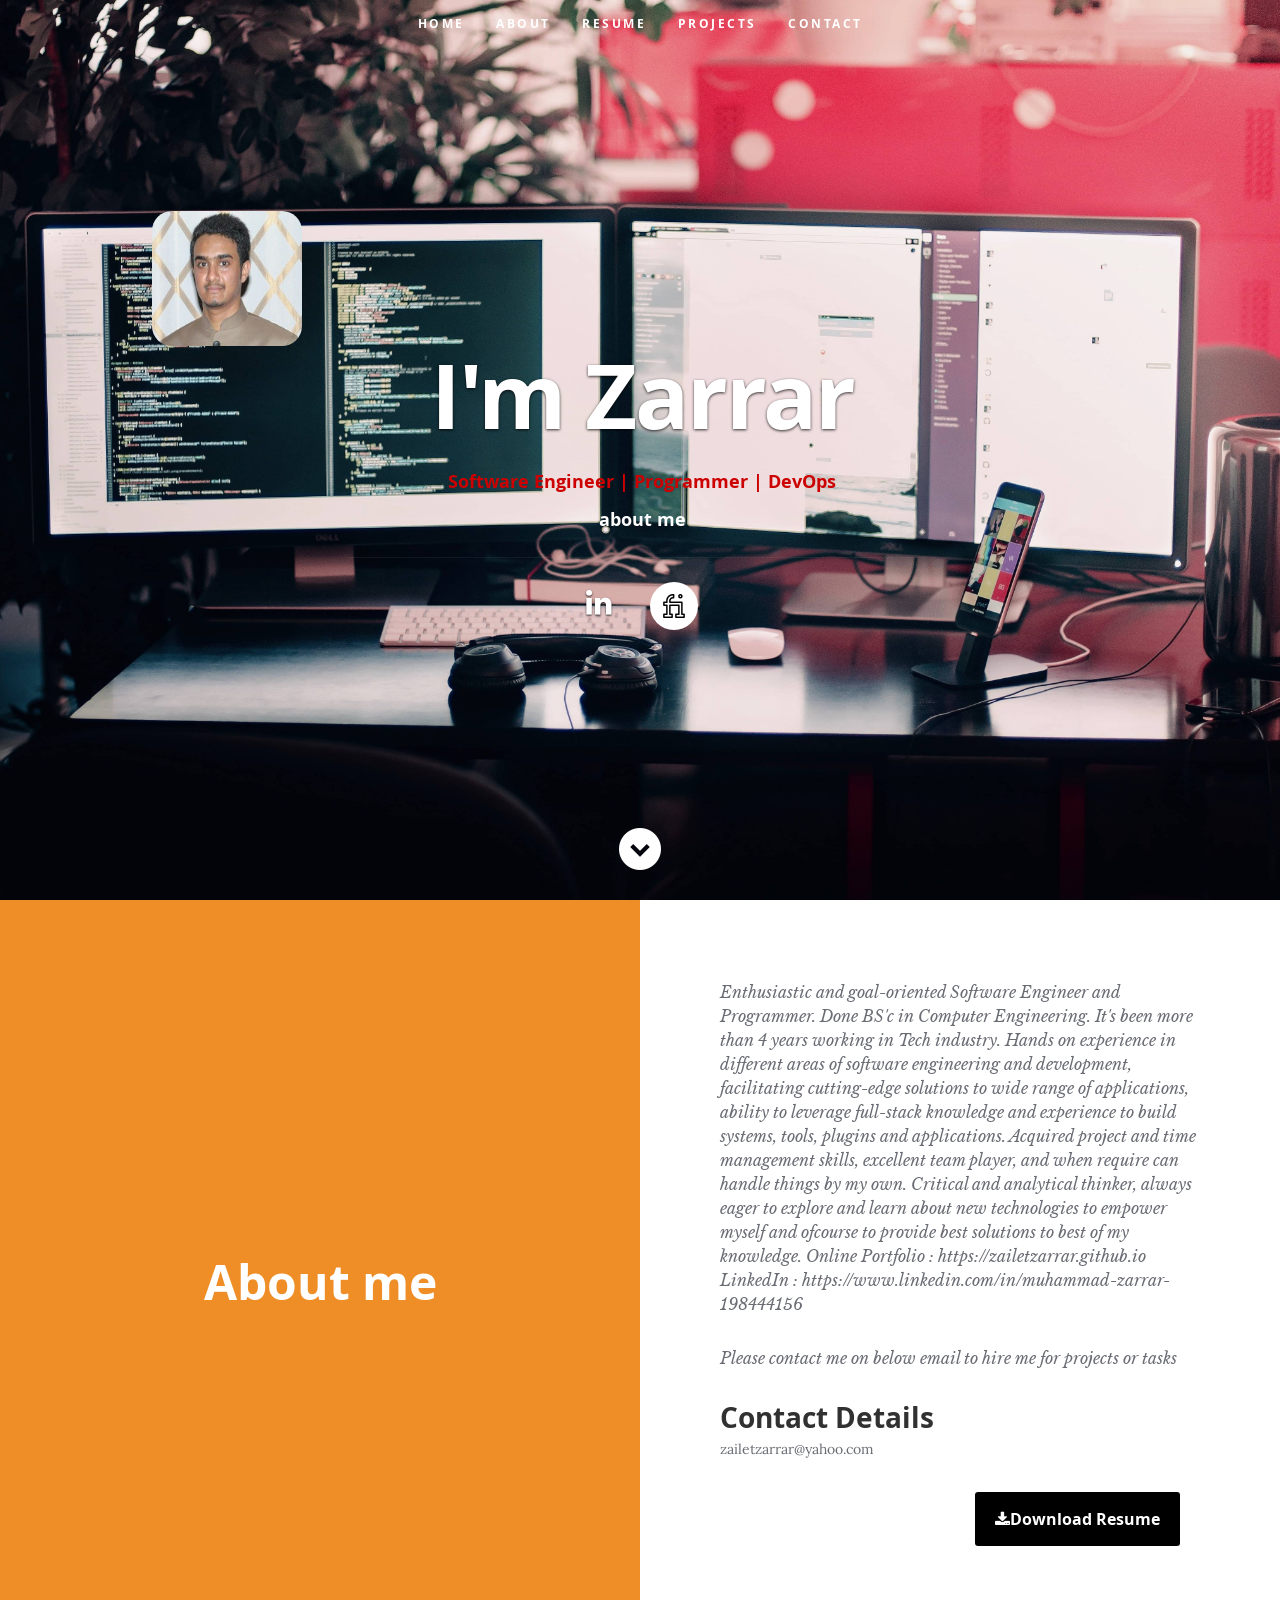
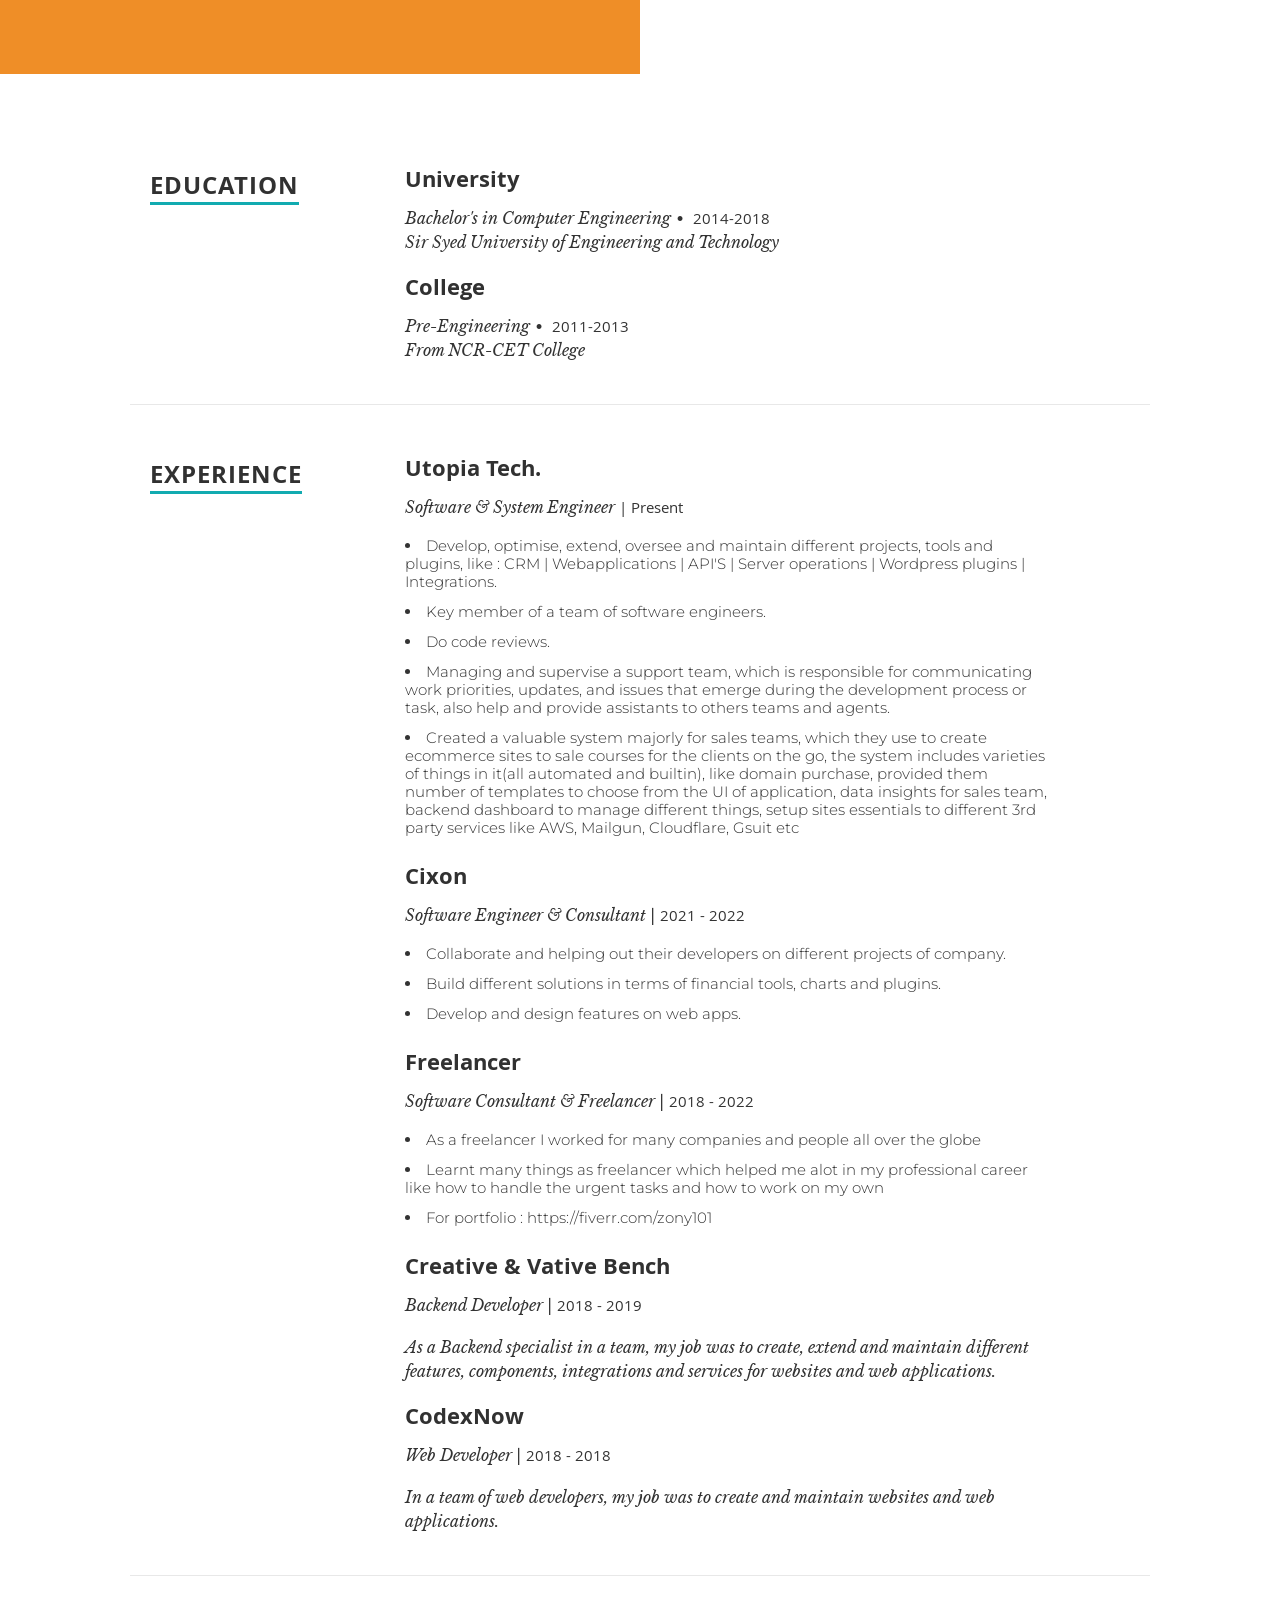
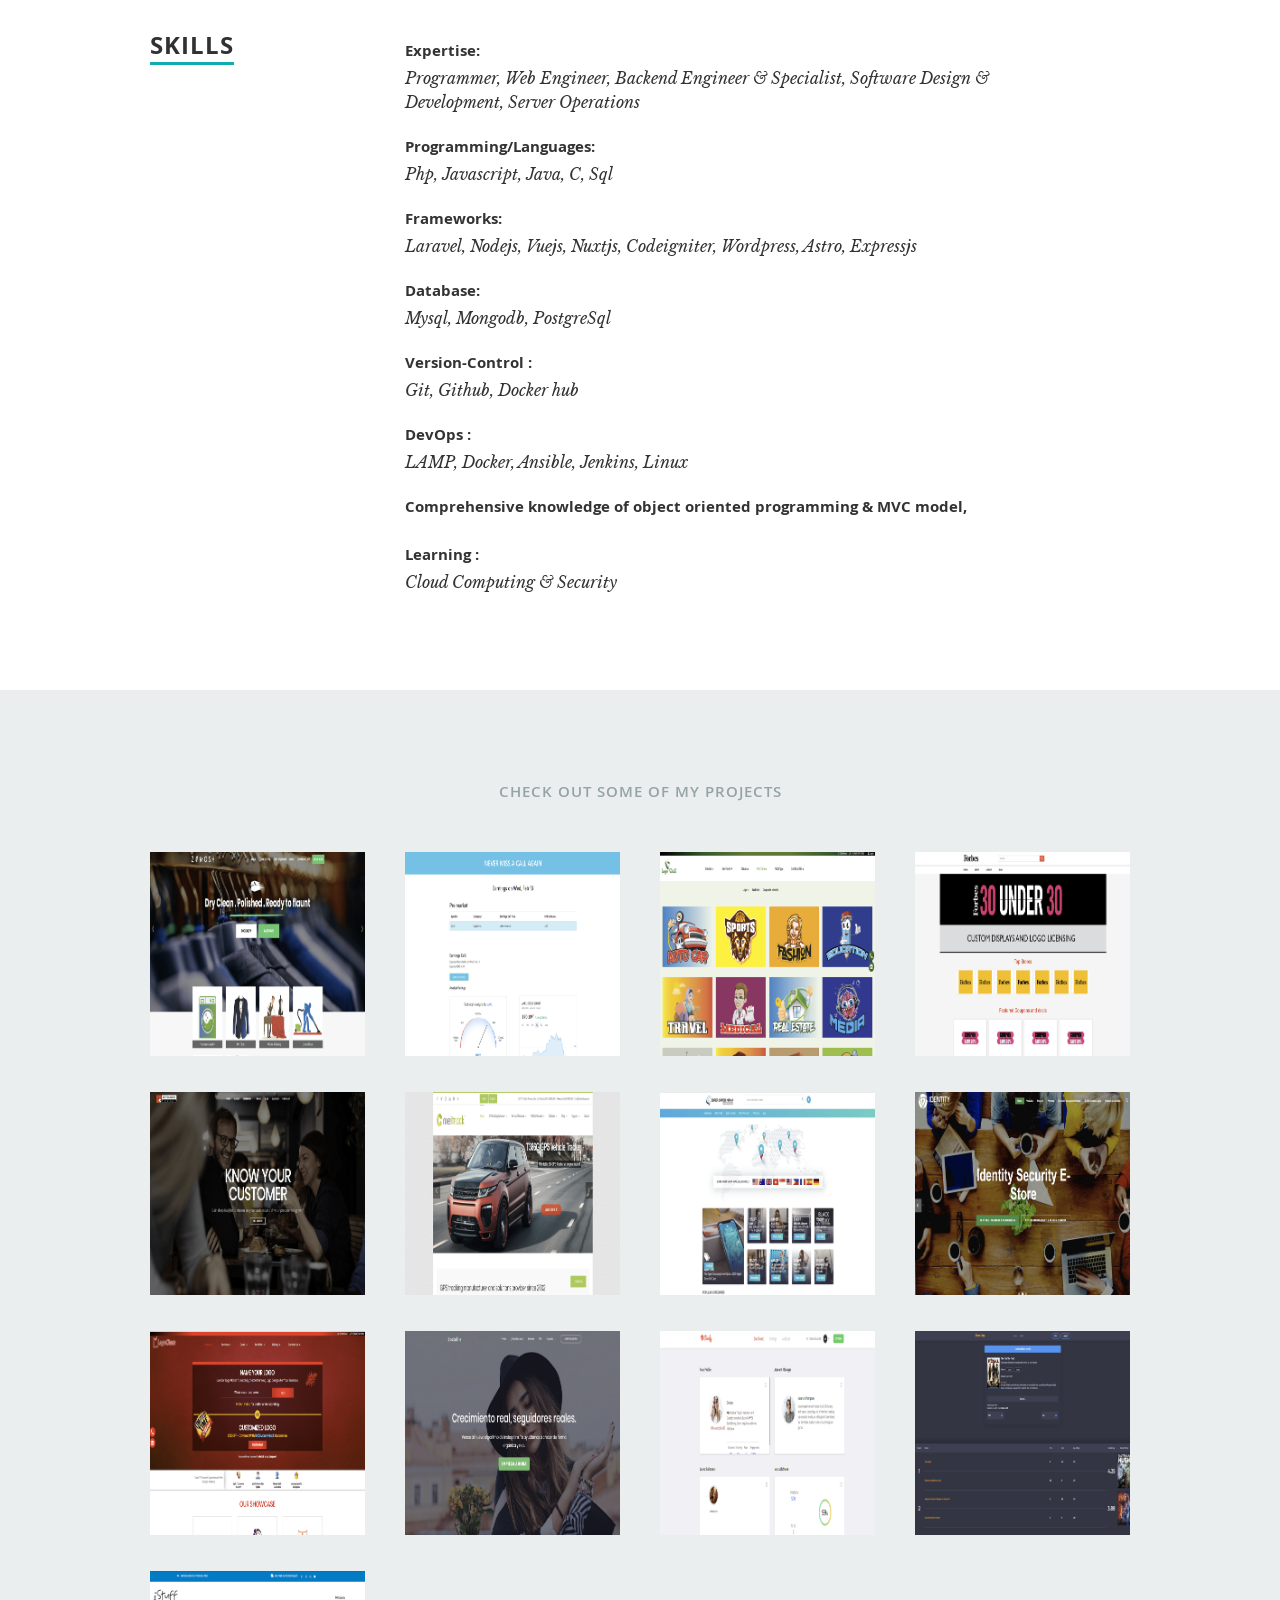
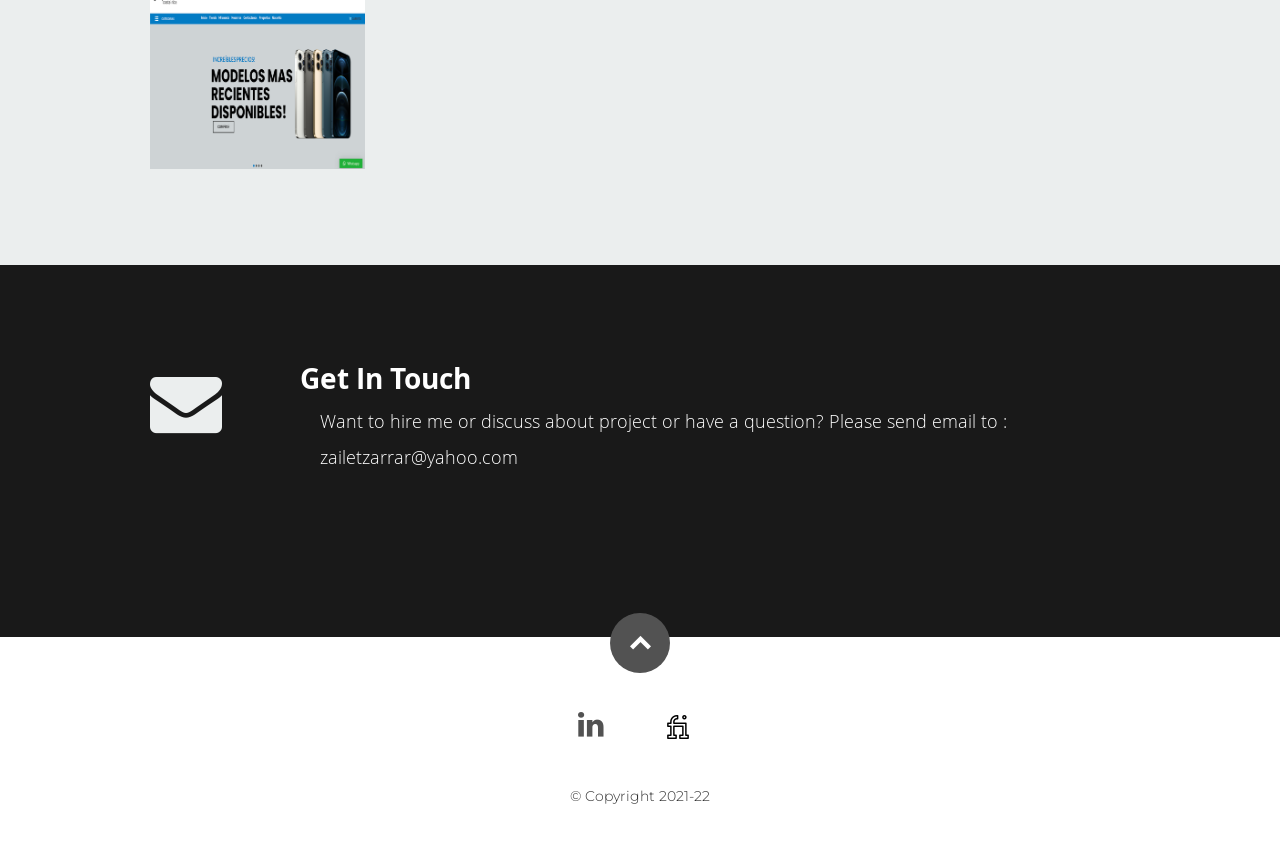
==== index.html @ ae5f4818 "push GA" ====
<!DOCTYPE html>
<html class="no-js" lang="en">
<head>
   <!-- Google tag (gtag.js) -->
<script async src="https://www.googletagmanager.com/gtag/js?id=G-HENN7DRQWP"></script>
<script>
  window.dataLayer = window.dataLayer || [];
  function gtag(){dataLayer.push(arguments);}
  gtag('js', new Date());

  gtag('config', 'G-HENN7DRQWP');
</script>
   <meta charset="utf-8">
    <title>Zarrar Muhammad - Portfolio</title>
    <meta name="viewport" content="width=device-width, initial-scale=1, maximum-scale=1">
   <link rel="stylesheet" href="css/default.css">
    <link rel="stylesheet" href="css/layout.css">
   <link rel="stylesheet" href="css/media-queries.css">
   <link rel="stylesheet" href="css/magnific-popup.css">
   <link rel="stylesheet" href="profile images/css/style.css">
    <link rel="shortcut icon" href="favicon.png" >
<link rel="stylesheet" href="penfolio/css/style.css">
<style>
body {
    background-color: white;
}
</style>
</head>

<body>
   <header id="home">
      <nav id="nav-wrap">
         <a class="mobile-btn" href="#nav-wrap" title="Show navigation">Show navigation</a>
          <a class="mobile-btn" href="#" title="Hide navigation">Hide navigation</a>

         <ul id="nav" class="nav">
            <li class="current"><a class="smoothscroll" href="#home">Home</a></li>
            <li><a class="smoothscroll" href="#about">About</a></li>
             <li><a class="smoothscroll" href="#resume">Resume</a></li>
            <li><a class="smoothscroll" href="#portfolio">Projects</a></li>
            <li><a class="smoothscroll" href="#contact">Contact</a></li>
         </ul> <!-- end #nav -->

      </nav> <!-- end #nav-wrap -->

      <div class="row banner">
         <div class="banner-text">

<div class="hover14 columnsBannerSubText">
 
    <figure><img  src="images/me1.jpg" /></figure>
    

            <h1 class="responsive-headline">I'm Zarrar</h1>
            <h3><span>Software Engineer | Programmer | DevOps</span><a class="smoothscroll" href="#about" style="color:white;"><br>about me</a></h3>
            <hr />
            <ul class="social">
               <li><a href="https://www.linkedin.com/in/muhammad-zarrar-198444156" target="_blank"><i class="fa fa-linkedin"></i></a></li>
               <li><a href="https://www.fiverr.com/users/zony101" class="fiverrLink" target="_blank"><img src="images/fiverr.png"/></a></li>
            </ul>
         </div>
      </div>

      <p class="scrolldown">
         <a class="smoothscroll" href="#about"><i class="icon-down-circle"></i></a>
      </p>

   </header> <!-- Header End -->


   <!-- About Section
   ================================================== -->
<div class='penfolio_inner__about' scroll_target='about' >
   
      <div class='about_left'>
       <section id="about" style="background-color: #EF8E27"> <h2 style="color: white"><font size="10">About me</font></h2></section>
      </div>
      <body>
      <div class='about_right'>
        <p class="subText">Enthusiastic and goal-oriented Software Engineer and Programmer. Done BS'c in Computer Engineering. It's been more than 4 years working in Tech industry. Hands on experience in different areas of software engineering and development, facilitating cutting-edge solutions to wide range of applications, ability to leverage full-stack knowledge and experience to build systems, tools, plugins and applications. Acquired project and time management skills, excellent team player, and when require can handle things by my own. Critical and analytical thinker, always eager to explore and learn about new technologies to empower myself and ofcourse to provide best solutions to best of my knowledge.
        Online Portfolio : https://zailetzarrar.github.io
        LinkedIn : https://www.linkedin.com/in/muhammad-zarrar-198444156</p>
         <p class="subText">Please contact me on below email to hire me for projects or tasks</p>
        <div class="columns contact-details" style="padding:0px;float: unset;">

                  <h2 style="margin:0px;">Contact Details</h2>
                  <p class="address">
                     <span>zailetzarrar@yahoo.com</span>
                  </p>

               </div>

               <div class="columns download">
                  
                  <p>
                     <a href="cv.pdf" class="button" style="background-color: black" download><font color="white"><i class="fa fa-download"></i>Download Resume</font></a>
                  </p>
               
               </div>
        
      </div>
   </body>
    </div>
    


   <!-- Resume Section
   ================================================== -->
   <section id="resume">

      <!-- Education
      ----------------------------------------------- -->
      <div class="row education">

         <div class="three columns header-col">
            <h1><span>Education</span></h1>
         </div>

         <div class="nine columns main-col">

            <div class="row item">
               <div class="twelve columns">
                  <h3>University</h3>
                  <p class="info">Bachelor's in Computer Engineering<span>&bull;</span> <em class="date">2014-2018</em><br>Sir Syed University of Engineering and Technology</p>
               </div>
            </div> <!-- item end -->

            <div class="row item">
               <div class="twelve columns">
                  <h3>College</h3>
                  <p class="info">Pre-Engineering<span>&bull;</span> <em class="date">2011-2013</em><br>From NCR-CET College</p>
               </div>
            </div> <!-- item end -->

         </div> <!-- main-col end -->

      </div> <!-- End Education -->


      <!-- Work
      ----------------------------------------------- -->
      <div class="row education">

         <div class="three columns header-col">
            <h1><span>Experience</span></h1>
         </div>

         <div class="nine columns main-col">
            <div class="row item">
               <div class="twelve columns">
                  <h3>Utopia Tech.</h3>
                  <p class="info">Software & System Engineer <em class="date"> | Present</em></p>
                  <ul style="list-style:inside;">
                     <li>Develop, optimise, extend, oversee and maintain different projects, tools and plugins, like : CRM | Webapplications | API'S | Server operations | Wordpress plugins | Integrations.</li>
                     <li>Key member of a team of software engineers.</li>
                     <li>Do code reviews.</li>
                     <li>Managing and supervise a support team, which is responsible for communicating work priorities, updates, and issues that emerge during the development process or task, also help and provide assistants to others teams and agents.</li>
                     <li>Created a valuable system majorly for sales teams, which they use to create ecommerce sites to sale courses for the clients on the go, the system includes varieties of things in it(all automated and builtin), like domain purchase, provided them number of templates to choose from the UI of application, data insights for sales team, backend dashboard to manage different things, setup sites essentials to different 3rd party services like AWS, Mailgun, Cloudflare, Gsuit etc</li>
                  </ul>
            </div>
            </div> <!-- item end -->
             
            <div class="row item">
               <div class="twelve columns">
                  <h3>Cixon</h3>
                  <p class="info">Software Engineer & Consultant | <em class="date">2021 - 2022</em></p>
                  <ul style="list-style:inside;">
                     <li>Collaborate and helping out their developers on different projects of company.</li>
                     <li>Build different solutions in terms of financial tools, charts and plugins.</li>
                     <li>Develop and design features on web apps.</li>
                  </ul>
            </div>
            </div> <!-- item end -->
            
            <div class="row item">
               <div class="twelve columns">
                  <h3>Freelancer</h3>
                  <p class="info">Software Consultant & Freelancer | <em class="date">2018 - 2022</em></p>
                  <ul style="list-style:inside;">
                     <li>As a freelancer I worked for many companies and people all over the globe</li>
                     <li>Learnt many things as freelancer which helped me alot in my professional career like how to handle the urgent tasks and how to work on my own</li>
                     <li>For portfolio : https://fiverr.com/zony101</li>
                  </ul>
            </div>
            </div> <!-- item end -->

            <div class="row item">
               <div class="twelve columns">
                  <h3>Creative & Vative Bench</h3>
                  <p class="info">Backend Developer | <em class="date">2018 - 2019</em></p>
                  <p class="info">As a Backend specialist in a team, my job was to create, extend and maintain different features, components, integrations and services for websites and web applications.</p>
               </div>
            </div> <!-- item end -->

          <div class="row item">
               <div class="twelve columns">
                  <h3>CodexNow</h3>
                  <p class="info">Web Developer | <em class="date">2018 - 2018</em></p>
                  <p class="info">In a team of web developers, my job was to create and maintain websites and web applications.</p>
               </div>
          </div> <!-- item end -->

         </div> <!-- main-col end -->

      </div> <!-- End Education -->


     

      <!-- Skills
      ----------------------------------------------- -->
      <div class="row skill">

         <div class="three columns header-col">
            <h1><span>Skills</span></h1>
         </div>

         <div class="nine columns main-col">
            <ul>
               <li class="info"><b>Expertise: </b><br>Programmer, Web Engineer, Backend Engineer & Specialist, Software Design & Development, Server Operations</li> 
                <li class="info"><b>Programming/Languages: </b><br> Php, Javascript, Java, C, Sql</li>
                <li class="info"><b>Frameworks:</b><br>Laravel, Nodejs, Vuejs, Nuxtjs, Codeigniter, Wordpress, Astro, Expressjs</li>
                <li class="info"><b>Database: </b><br> Mysql, Mongodb, PostgreSql</li>
                <li class="info"><b>Version-Control : </b><br>Git, Github, Docker hub</li>
                <li class="info"><b>DevOps : </b><br>LAMP, Docker, Ansible, Jenkins, Linux</li>
                <li class="info"><b>Comprehensive knowledge of object oriented programming & MVC model,</b></li>
                <li class="info"><b>Learning : </b><br>Cloud Computing & Security</li>
              </ul>


            </div> <!-- main-col end -->

      </div> <!-- End skills -->

   </section> <!-- Resume Section End-->



   <!-- Portfolio Section
   ================================================== -->
   <section id="portfolio">

      <div class="row">
         <div class="twelve columns collapsed">
            <h1>Check Out Some Of My Projects</h1>
            <!-- portfolio-wrapper -->
            <div id="portfolio-wrapper" class="bgrid-quarters s-bgrid-thirds cf">

               <div class="columns portfolio-item" style="float:left;">
                  <div class="item-wrap">

                     <a href="#modal-01" title="">
                        <img alt="" src="images/portfolio/zamosh-min.png">
                        <div class="overlay">
                           <div class="portfolio-item-meta">
                                  <h5>Zamosh.com</h5>
                              <p>Web application</p>
                               </div>
                        </div>
                        <div class="link-icon"><i class="icon-plus"></i></div>
                     </a>

                  </div>
                </div> <!-- item end -->

                <div class="columns portfolio-item">
                  <div class="item-wrap">

                     <a href="#modal-02" title="">
                        <img alt="" src="images/portfolio/stocks-min.png">
                        <div class="overlay">
                           <div class="portfolio-item-meta">
                                  <h5>Stocks Software</h5>
                              <p>Web application</p>
                               </div>
                        </div>
                        <div class="link-icon"><i class="icon-plus"></i></div>
                     </a>

                  </div>
                </div> <!-- item end -->
                <div class="columns portfolio-item">
                  <div class="item-wrap">

                     <a href="#modal-03" title="">
                        <img alt="" src="images/portfolio/logoskill-min.png">
                        <div class="overlay">
                           <div class="portfolio-item-meta">
                          <h5>logoskill.com</h5>
                              <p>Web app</p>
                       </div>
                        </div>
                        <div class="link-icon"><i class="icon-plus"></i></div>
                     </a>

                  </div>
              </div> <!-- item end -->
                <div class="columns portfolio-item">
                  <div class="item-wrap">

                     <a href="#modal-04" title="">
                        <img alt="" src="images/portfolio/wp_laravel-front-min.png">
                        <div class="overlay">
                           <div class="portfolio-item-meta">
                                  <h5>Instant Web Creator for multiple sites</h5>
                              <p>Software as a Service</p>
                               </div>
                        </div>
                        <div class="link-icon"><i class="icon-plus"></i></div>
                     </a>

                  </div>
                </div> <!-- item end -->

                <div class="columns portfolio-item">
                  <div class="item-wrap">

                     <a href="#modal-05" title="">
                        <img alt="" src="images/portfolio/bitfoundary-min.png">
                        <div class="overlay">
                           <div class="portfolio-item-meta">
                                  <h5>Bit Foundary</h5>
                              <p>Website</p>
                               </div>
                        </div>
                        <div class="link-icon"><i class="icon-plus"></i></div>
                     </a>

                  </div>
                </div> <!-- item end -->

               <div class="columns portfolio-item">
                  <div class="item-wrap">

                     <a href="#modal-06" title="">
                        <img alt="" src="images/portfolio/meitrack-min.png">
                        <div class="overlay">
                           <div class="portfolio-item-meta">
                                  <h5>Meitrack</h5>
                              <p>Web app</p>
                               </div>
                        </div>
                        <div class="link-icon"><i class="icon-plus"></i></div>
                     </a>

                  </div>
                </div> <!-- item end -->

               <div class="columns portfolio-item">
                  <div class="item-wrap">

                     <a href="#modal-07" title="">
                        <img alt="" src="images/portfolio/supersavermama-min.png">
                        <div class="overlay">
                           <div class="portfolio-item-meta">
                                  <h5>Super Saver Mama</h5>
                              <p>Ecommerce Store</p>
                               </div>
                        </div>
                        <div class="link-icon"><i class="icon-plus"></i></div>
                     </a>

                  </div>

                </div> <!-- item end -->

               <div class="columns portfolio-item">
                  <div class="item-wrap">

                     <a href="#modal-08" title="">
                        <img alt="" src="images/portfolio/identity_security-min.png">
                        <div class="overlay">
                           <div class="portfolio-item-meta">
                                  <h5>Identitysecurity.com.au</h5>
                              <p>Web app</p>
                               </div>
                        </div>
                        <div class="link-icon"><i class="icon-plus"></i></div>
                     </a>

                  </div>
                </div> <!-- item end -->
                <div class="columns portfolio-item">
                  <div class="item-wrap">

                     <a href="#modal-09" title="">
                        <img alt="" src="images/portfolio/logochum-min.png">
                        <div class="overlay">
                           <div class="portfolio-item-meta">
                                  <h5>logochum.com</h5>
                              <p>Web application</p>
                               </div>
                        </div>
                        <div class="link-icon"><i class="icon-plus"></i></div>
                     </a>

                  </div>
                </div> <!-- item end -->
              <div class="columns portfolio-item">
                  <div class="item-wrap">

                     <a href="#modal-12" title="">
                        <img alt="" src="images/portfolio/socialbefull.png">
                        <div class="overlay">
                           <div class="portfolio-item-meta">
                                  <h5>Socailbe Web App</h5>
                              <p>Web Application</p>
                               </div>
                        </div>
                        <div class="link-icon"><i class="icon-plus"></i></div>
                     </a>

                  </div>
              </div> <!-- item end -->

              <div class="columns portfolio-item">
                  <div class="item-wrap">

                     <a href="#modal-13" title="">
                        <img alt="" src="images/portfolio/risefy.png">
                        <div class="overlay">
                           <div class="portfolio-item-meta">
                                  <h5>Risefy</h5>
                              <p>Web Application</p>
                               </div>
                        </div>
                        <div class="link-icon"><i class="icon-plus"></i></div>
                     </a>

                  </div>
                </div> <!-- item end -->

                <div class="columns portfolio-item">
                  <div class="item-wrap">

                     <a href="#modal-14" title="">
                        <img alt="" src="images/portfolio/clubpreview-min.png">
                        <div class="overlay">
                           <div class="portfolio-item-meta">
                                  <h5>Film Club</h5>
                              <p>Web Application</p>
                               </div>
                        </div>
                        <div class="link-icon"><i class="icon-plus"></i></div>
                     </a>

                  </div>
                </div> <!-- item end -->

                <div class="columns portfolio-item">
                  <div class="item-wrap">
                     <a href="#modal-15" title="">
                        <img alt="" src="images/portfolio/istuff.png">
                        <div class="overlay">
                           <div class="portfolio-item-meta">
                                  <h5>Istuff</h5>
                              <p>Web Application</p>
                               </div>
                        </div>
                        <div class="link-icon"><i class="icon-plus"></i></div>
                     </a>

                  </div>
                </div> <!-- item end -->

                
              
            </div> <!-- portfolio-wrapper end -->

         </div> <!-- twelve columns end -->


         <!-- Modal Popup
          --------------------------------------------------------------- -->
        <div id="modal-01" class="popup-modal mfp-hide">

          <img class="scale-with-grid" src="images/portfolio/modals/zamosh-min.png" alt="" />

          <div class="description-box">
            <h4>Zamosh.com</h4>
            <p>Zamosh is a webapplication , i work on its designing and major backend modules. My role in a team was fullstack developer<br>
            <p>Visit Zamosh here  <a href="http://zamosh.com" target="_blank">http://zamosh.com</a></p>

          </div>

            <div class="link-box">
               <!-- <a href="" target="_blank">Details</a> -->
             <a class="popup-modal-dismiss">Close</a>
            </div>

        </div><!-- modal-01 End -->
        <div id="modal-02" class="popup-modal mfp-hide">

          <img class="scale-with-grid" src="images/portfolio/modals/stocks-min.png" alt="" />

          <div class="description-box">
            <h4>Earning Calls For Stocks</h4>
            <p>This is a web application ,design and develop by me. I develop this application for a firm in USA for their day to day business processes<br>
            <p><b>Note : Demo version available on request</b></p>

          </div>

            <div class="link-box">
               <!-- <a href="" target="_blank">Details</a> -->
             <a class="popup-modal-dismiss">Close</a>
            </div>

        </div><!-- modal-02 End -->

        <div id="modal-03" class="popup-modal mfp-hide">

         <img class="scale-with-grid" src="images/portfolio/modals/logoskill-min.png" alt="" />

         <div class="description-box">
           <h4>logoskill.com</h4>
           <p>logoskill is a webapplication , i develop this web app backend and database. My role in a team was backend developer<br>
           <p>Visit logoskill here <a href="https://logoskill.com" target="_blank">https://logoskill.com</a></p>

         </div>

           <div class="link-box">
              <!-- <a href="" target="_blank">Details</a> -->
            <a class="popup-modal-dismiss">Close</a>
           </div>

       </div><!-- modal-03 End -->
        <div id="modal-04" class="popup-modal mfp-hide">

          <img class="scale-with-grid" src="images/portfolio/modals/wp_laravel-front-min.png" alt="" />

          <div class="description-box">
            <h4>Wp Laravel</h4>
            <p>Wp Laravel is a instant web creator software, This software totally develop by me. Its develop on Laravel also AWS S3 bucket integrated to manage resources What this software do:<br>
            <p>
              1) You can create multiple websites<br>
              2) You can create multiple pages for each website<br>
              3) Manage every page of each website seperately<br> 
              4) Instantly Create pages of your choice<br>
              5) There are multiple templates and each templates have multiple modules<br> 
              6) And much more...
            </p>
            <p><b>Note : Demo version available on request</b></p>
          </div>

            <div class="link-box">
               <!-- <a href="" target="_blank">Details</a> -->
             <a class="popup-modal-dismiss">Close</a>
            </div>

        </div><!-- modal-04 End -->
        <div id="modal-05" class="popup-modal mfp-hide">

          <img class="scale-with-grid" src="images/portfolio/modals/bitfoundary-min.png" alt="" />

          <div class="description-box">
            <h4>bitfoundrydigital.com</h4>
            <p>bitfoundary is a website , i work on various backend and frontend modules.<br>
            <p>Visit bitfoundary here <a href="https://bitfoundrydigital.com" target="_blank">https://bitfoundrydigital.com</a></p>

          </div>

            <div class="link-box">
               <!-- <a href="" target="_blank">Details</a> -->
             <a class="popup-modal-dismiss">Close</a>
            </div>

        </div><!-- modal-05 End -->
        <div id="modal-06" class="popup-modal mfp-hide">

          <img class="scale-with-grid" src="images/portfolio/modals/meitrack-min.png" alt="" />

          <div class="description-box">
            <h4>Meitrackusa.com</h4>
            <p>Meitrackusa is a website , i work on various backend and frontend modules.<br>
            <p>Visit bitfoundary here <a href="http://www.meitrackusa.com/" target="_blank">http://www.meitrackusa.com/</a></p>

          </div>

            <div class="link-box">
               <!-- <a href="" target="_blank">Details</a> -->
             <a class="popup-modal-dismiss">Close</a>
            </div>

        </div><!-- modal-06 End -->
        <div id="modal-07" class="popup-modal mfp-hide">

          <img class="scale-with-grid" src="images/portfolio/modals/supersavermama-min.png" alt="" />

          <div class="description-box">
            <h4>Supersavemama.com</h4>
            <p>Supersavemama is a ecomm. store, i work on it backend modules.<br>
            <p>Visit Supersavemama here <a href="https://www.supersavermama.com/" target="_blank">https://www.supersavermama.com/</a></p>

          </div>

            <div class="link-box">
               <!-- <a href="" target="_blank">Details</a> -->
             <a class="popup-modal-dismiss">Close</a>
            </div>

        </div><!-- modal-07 End -->
        <div id="modal-08" class="popup-modal mfp-hide">

          <img class="scale-with-grid" src="images/portfolio/modals/identity_security-min.png" alt="" />

          <div class="description-box">
            <h4>identity Security</h4>
            <p>identity Security is a website, i work on various backend and frontend modules.<br>
            <p>Visit identity Security here <a href="https://www.identitysecurity.com.au/"" target="_blank">https://www.identitysecurity.com.au/</a></p>

          </div>

            <div class="link-box">
               <!-- <a href="" target="_blank">Details</a> -->
             <a class="popup-modal-dismiss">Close</a>
            </div>

        </div><!-- modal-08 End -->

        <div id="modal-09" class="popup-modal mfp-hide">

         <img class="scale-with-grid" src="images/portfolio/modals/logochum-min.png" alt="" />

         <div class="description-box">
           <h4>logochum.com</h4>
           <p>logochum is a webapplication , i develop this web app backend and database. My role in a team was backend developer<br>
           <p>Visit Logochum here <a href="https://logochum.com" target="_blank">https://logochum.com</a></p>

         </div>

           <div class="link-box">
              <!-- <a href="" target="_blank">Details</a> -->
            <a class="popup-modal-dismiss">Close</a>
           </div>

       </div><!-- modal-09 End -->

         <div id="modal-10" class="popup-modal mfp-hide">

              <img class="scale-with-grid" src="images/portfolio/modals/web1.jpg" alt="" />

              <div class="description-box">
                  <h4>Bidfire</h4>
                  <p>Bidfire is a webapplication, this is my Final Year Project(FYP).The concept behind this webapp is onilne auction,where user can bid on its selected item or create auctions for his product and many more other features provided.
                  </p>
                  <p>Visit Bidfire at here <a href="http://bidfire.zailetzo.sg6.fcomet.com" target="_blank">Demo</a></p>

              </div>

            <div class="link-box">
               <!-- <a href="" target="_blank">Details</a> -->
                 <a class="popup-modal-dismiss">Close</a>
            </div>

          </div><!-- modal-10 End -->
         <div id="modal-11" class="popup-modal mfp-hide">

              <img class="scale-with-grid" src="images/portfolio/modals/j1-min.png" alt="" />

              <div class="description-box">
                  <h4>Java Software</h4>
                  <p>This software is developed on java by me for a private organization,in this software they manage their trade and having records all of their stocks.
                  </p>
               
              </div>

            <div class="link-box">
               <!-- <a href="" target="_blank">Details</a> -->
                 <a class="popup-modal-dismiss">Close</a>
            </div>

          </div><!-- modal-11 End -->
        <div id="modal-12" class="popup-modal mfp-hide">

          <img class="scale-with-grid" src="images/portfolio/modals/socialbefull.png" alt="" />

          <div class="description-box">
            <h4>SocialBe</h4>
            <p>SocialBe is a web application.Used for social media booster</p>
            <p>Visit SocialBe here <a href="https://socialbe.co/" target="_blank">SocialBe</a></p>
          </div>
            <div class="link-box">
             <a class="popup-modal-dismiss">Close</a>
            </div>

        </div><!-- modal-12 End -->

         <div id="modal-13" class="popup-modal mfp-hide">

              <img class="scale-with-grid" src="images/portfolio/modals/risefy.png" alt="" />

              <div class="description-box">
                  <h4>Web Application</h4>
                  <p>Risefy is Web App.Its have so many features and approches to boost your Instagram</p> 
                  <p>Visit Risefy.io here <a href="https://app.risefy.io/" target="_blank">Risefy</a></p>           
              </div>

            <div class="link-box">
               <!-- <a href="" target="_blank">Details</a> -->
                 <a class="popup-modal-dismiss">Close</a>
            </div>

        </div><!-- modal-13 End -->

         <div id="modal-14" class="popup-modal mfp-hide">

              <img class="scale-with-grid" src="images/portfolio/modals/club-min.png" alt="" />

              <div class="description-box">
                  <h4>Web Application</h4>
                  <p>This Web application i build for UK company. Cant provide this app direct access but set this app demo which you can see.</p>
                  <p>You can login with two credentials below they are:<br>
                    user : film <br>
                    pass : film1234 <br>
                    <br>
                    user : test <br>
                    pass : test1234<br>
                  </p> 
                  <p>Visit this app Demo here <a href="https://clubapp.zailetzo.sg6.fcomet.com" target="_blank">Demo App</a></p>           
              </div>

            <div class="link-box">
               <!-- <a href="" target="_blank">Details</a> -->
                 <a class="popup-modal-dismiss">Close</a>
            </div>

        </div><!-- modal-14 End -->

         <div id="modal-15" class="popup-modal mfp-hide">

              <img class="scale-with-grid" src="images/portfolio/istuff.png" />

              <div class="description-box">
                  <h4>Web Application</h4>
                  <p>Its a web ecommerce web application, worked on many features of this app.</p> 
                  <p>Visit Istuff here <a href="https://www.istuffcr.com/" target="_blank">Istuff</a></p>             
              </div>

            <div class="link-box">
               <!-- <a href="" target="_blank">Details</a> -->
                 <a class="popup-modal-dismiss">Close</a>
            </div>

          </div><!-- modal-15 End -->

      </div> <!-- row End -->

   </section> <!-- Portfolio Section End-->



   <!-- Contact Section
   ================================================== -->
   <section id="contact">


         <div class="row section-head">

            <div class="two columns header-col">

               <h1><span>Get In Touch.</span></h1>

            </div>
<h2><font color="white">Get In Touch</font></h2>
            <div class="ten columns">

                  <p class="lead" style="color: white;">Want to hire me or discuss about project or have a question? Please send email to : zailetzarrar@yahoo.com</p>

            </div>

         </div>

   </section> <!-- Contact Section End-->


   <!-- footer
   ================================================== -->
   <footer>

      <div class="row">

         <div class="twelve columns">

            <ul class="social-links">
               <li><a href="https://www.linkedin.com/in/muhammad-zarrar-198444156" target="_blank"><i class="fa fa-linkedin"></i></a></li>
               <li><a href="https://www.fiverr.com/users/zony101" class="fiverrLink" target="_blank"><img src="images/fiverr.png"/></a></li>
            </ul>

            <ul class="copyright">
               <li>&copy; Copyright 2021-22</li>
            </ul>

         </div>

         <div id="go-top"><a class="smoothscroll" title="Back to Top" href="#home"><i class="icon-up-open"></i></a></div>

      </div>

   </footer> <!-- Footer End-->

   <!-- Java Script
   ================================================== -->
  
   <script>window.jQuery || document.write('<script src="js/jquery-1.10.2.min.js"><\/script>')</script>
   <script type="text/javascript" src="js/jquery-migrate-1.2.1.min.js"></script>

   <script src="js/jquery.flexslider.js"></script>
   <script src="js/waypoints.js"></script>
   <script src="js/jquery.fittext.js"></script>
   <script src="js/magnific-popup.js"></script>
   <script src="js/init.js"></script>

</body>

</html>
---- css/default.css ----
/* my css */

/*
=====================================================================
*   Ceevee v1.0 Default Stylesheet
*   url: styleshout.com
*   03-17-2014
=====================================================================

TOC:
a. Webfonts and Icon fonts
b. Reset
c. Default Styles
   1. Basic
   2. Typography
   3. Links
   4. Images
   5. Buttons
   6. Forms
d. Grid
e. Others
   1. Clearing
   2. Misc

=====================================================================  */

/* ------------------------------------------------------------------ */
/* a. Webfonts and Icon fonts
 ------------------------------------------------------------------ */

@import url("fonts.css");
@import url("fontello/css/fontello.css");
@import url("font-awesome/css/font-awesome.min.css");

/* ------------------------------------------------------------------
/* b. Reset
      Adapted from:
      Normalize.css - https://github.com/necolas/normalize.css/
      HTML5 Doctor Reset - html5doctor.com/html-5-reset-stylesheet/
/* ------------------------------------------------------------------ */

html,
body,
div,
span,
object,
iframe,
h1,
h2,
h3,
h4,
h5,
h6,
p,
blockquote,
pre,
abbr,
address,
cite,
code,
del,
dfn,
em,
img,
ins,
kbd,
q,
samp,
small,
strong,
sub,
sup,
var,
b,
i,
dl,
dt,
dd,
ol,
ul,
li,
fieldset,
form,
label,
legend,
table,
caption,
tbody,
tfoot,
thead,
tr,
th,
td,
article,
aside,
canvas,
details,
figcaption,
figure,
footer,
header,
hgroup,
menu,
nav,
section,
summary,
time,
mark,
audio,
video {
  margin: 0;
  padding: 0;
  border: 0;
  outline: 0;
  font-size: 100%;
  vertical-align: baseline;
  background: transparent;
}

article,
aside,
details,
figcaption,
figure,
footer,
header,
hgroup,
menu,
nav,
section {
  display: block;
}

audio,
canvas,
video {
  display: inline-block;
}

audio:not([controls]) {
  display: none;
  height: 0;
}

[hidden] {
  display: none;
}

code,
kbd,
pre,
samp {
  font-family: monospace, serif;
  font-size: 1em;
}

pre {
  white-space: pre;
  white-space: pre-wrap;
  word-wrap: break-word;
}

blockquote,
q {
  quotes: &#8220 &#8220;
}

blockquote:before,
blockquote:after,
q:before,
q:after {
  content: "";
  content: none;
}

ins {
  background-color: #ff9;
  color: #000;
  text-decoration: none;
}

mark {
  background-color: #a7f4f6;
  color: #555;
}

del {
  text-decoration: line-through;
}

abbr[title],
dfn[title] {
  border-bottom: 1px dotted;
  cursor: help;
}

table {
  border-collapse: collapse;
  border-spacing: 0;
}

/* ------------------------------------------------------------------ */
/* c. Default and Basic Styles
      Adapted from:
      Skeleton CSS Framework - http://www.getskeleton.com/
      Typeplate Typographic Starter Kit - http://typeplate.com/
/* ------------------------------------------------------------------ */

/*  1. Basic  ------------------------------------------------------- */

*,
*:before,
*:after {
  -moz-box-sizing: border-box;
  -webkit-box-sizing: border-box;
  box-sizing: border-box;
}

html {
  font-size: 62.5%;
  -webkit-font-smoothing: antialiased;
}

body {
  background: #fff;
  font-family: "opensans-regular", sans-serif;
  font-weight: normal;
  font-size: 15px;
  line-height: 30px;
  color: #838c95;

  -webkit-font-smoothing: antialiased; /* Fix for webkit rendering */
  -webkit-text-size-adjust: 100%;
}

/*  2. Typography
       Vertical rhythm with leading derived from 6
--------------------------------------------------------------------- */

h1,
h2,
h3,
h4,
h5,
h6 {
  color: #313131;
  font-family: "opensans-bold", sans-serif;
  font-weight: normal;
}
h1 a,
h2 a,
h3 a,
h4 a,
h5 a,
h6 a {
  font-weight: inherit;
}
h1 {
  font-size: 38px;
  line-height: 42px;
  margin-bottom: 12px;
  letter-spacing: -1px;
}
h2 {
  font-size: 28px;
  line-height: 36px;
  margin-bottom: 6px;
}
h3 {
  font-size: 22px;
  line-height: 30px;
  margin-bottom: 12px;
}
h4 {
  font-size: 20px;
  line-height: 30px;
  margin-bottom: 6px;
}
h5 {
  font-size: 18px;
  line-height: 30px;
}
h6 {
  font-size: 14px;
  line-height: 30px;
}
.subheader {
}

p {
  margin: 0 0 30px 0;
}
p img {
  margin: 0;
}
p.lead {
  font: 19px/36px "opensans-light", sans-serif;
  margin-bottom: 18px;
}

/* for 'em' and 'strong' tags, font-size and line-height should be same with
the body tag due to rendering problems in some browsers */
em {
  font: 15px/30px "opensans-italic", sans-serif;
}
strong,
b {
  font: 15px/30px "opensans-bold", sans-serif;
}
small {
  font-size: 11px;
  line-height: inherit;
}

/*	Blockquotes */
blockquote {
  margin: 30px 0px;
  padding-left: 40px;
  position: relative;
}
blockquote:before {
  content: "\201C";
  opacity: 0.45;
  font-size: 80px;
  line-height: 0px;
  margin: 0;
  font-family: arial, sans-serif;

  position: absolute;
  top: 30px;
  left: 0;
}
blockquote p {
  font-family: "librebaskerville-italic", serif;
  padding: 0;
  font-size: 18px;
  line-height: 36px;
}
blockquote cite {
  display: block;
  font-size: 12px;
  font-style: normal;
  line-height: 18px;
}
blockquote cite:before {
  content: "\2014 \0020";
}
blockquote cite a,
blockquote cite a:visited {
  color: #8b9798;
  border: none;
}

/* ---------------------------------------------------------------------
/*  Pull Quotes Markup
/*
    <aside class="pull-quote">
		<blockquote>
			<p></p>
		</blockquote>
	 </aside>
/*
/* --------------------------------------------------------------------- */
.pull-quote {
  position: relative;
  padding: 18px 30px 18px 0px;
}
.pull-quote:before,
.pull-quote:after {
  height: 1em;
  opacity: 0.45;
  position: absolute;
  font-size: 80px;
  font-family: Arial, Sans-Serif;
}
.pull-quote:before {
  content: "\201C";
  top: 33px;
  left: 0;
}
.pull-quote:after {
  content: "\201D";
  bottom: -33px;
  right: 0;
}
.pull-quote blockquote {
  margin: 0;
}
.pull-quote blockquote:before {
  content: none;
}

/* Abbreviations */
abbr {
  font-family: "opensans-bold", sans-serif;
  font-variant: small-caps;
  text-transform: lowercase;
  letter-spacing: 0.5px;
  color: gray;
}
abbr:hover {
  cursor: help;
}

/* drop cap */
.drop-cap:first-letter {
  float: left;
  margin: 0;
  padding: 14px 6px 0 0;
  font-size: 84px;
  font-family: /* Copperplate */ "opensans-bold", sans-serif;
  line-height: 60px;
  text-indent: 0;
  background: transparent;
  color: inherit;
}

hr {
  border: solid #e3e3e3;
  border-width: 1px 0 0;
  clear: both;
  margin: 11px 0 30px;
  height: 0;
}

/*  3. Links  ------------------------------------------------------- */

a,
a:visited {
  text-decoration: none;
  outline: 0;
  color: #11abb0;

  -webkit-transition: color 0.3s ease-in-out;
  -moz-transition: color 0.3s ease-in-out;
  -o-transition: color 0.3s ease-in-out;
  transition: color 0.3s ease-in-out;
}
a:hover,
a:focus {
  color: #313131;
}
p a,
p a:visited {
  line-height: inherit;
}

/*  4. List  --------------------------------------------------------- */

ul,
ol {
  margin-bottom: 24px;
  margin-top: 12px;
}
ul {
  list-style: none outside;
}
ol {
  list-style: decimal;
}
ol,
ul.square,
ul.circle,
ul.disc {
  margin-left: 30px;
}
ul.square {
  list-style: square outside;
}
ul.circle {
  list-style: circle outside;
}
ul.disc {
  list-style: disc outside;
}
ul ul,
ul ol,
ol ol,
ol ul {
  margin: 6px 0 6px 30px;
}
ul ul li,
ul ol li,
ol ol li,
ol ul li {
  margin-bottom: 6px;
}
li {
  line-height: 18px;
  margin-bottom: 12px;
}
ul.large li {
}
li p {
}

/* ---------------------------------------------------------------------
/*  Stats Tab Markup

    <ul class="stats-tabs">
		<li><a href="#">[value]<b>[name]</b></a></li>
	 </ul>

    Extend this object into your markup.
/*
/* --------------------------------------------------------------------- */
.stats-tabs {
  padding: 0;
  margin: 24px 0;
}
.stats-tabs li {
  display: inline-block;
  margin: 0 10px 18px 0;
  padding: 0 10px 0 0;
  border-right: 1px solid #ccc;
}
.stats-tabs li:last-child {
  margin: 0;
  padding: 0;
  border: none;
}
.stats-tabs li a {
  display: inline-block;
  font-size: 22px;
  font-family: "opensans-bold", sans-serif;
  border: none;
  color: #313131;
}
.stats-tabs li a:hover {
  color: #11abb0;
}
.stats-tabs li a b {
  display: block;
  margin: 6px 0 0 0;
  font-size: 13px;
  font-family: "opensans-regular", sans-serif;
  color: #8b9798;
}

/* definition list */
dl {
  margin: 12px 0;
}
dt {
  margin: 0;
  color: #11abb0;
}
dd {
  margin: 0 0 0 20px;
}

/* Lining Definition Style Markup */
.lining dt,
.lining dd {
  display: inline;
  margin: 0;
}
.lining dt + dt:before,
.lining dd + dt:before {
  content: "\A";
  white-space: pre;
}
.lining dd + dd:before {
  content: ", ";
}
.lining dd:before {
  content: ": ";
  margin-left: -0.2em;
}

/* Dictionary Definition Style Markup */
.dictionary-style dt {
  display: inline;
  counter-reset: definitions;
}
.dictionary-style dt + dt:before {
  content: ", ";
  margin-left: -0.2em;
}
.dictionary-style dd {
  display: block;
  counter-increment: definitions;
}
.dictionary-style dd:before {
  content: counter(definitions, decimal) ". ";
}

/* Pagination */
.pagination {
  margin: 36px auto;
  text-align: center;
}
.pagination ul li {
  display: inline-block;
  margin: 0;
  padding: 0;
}
.pagination .page-numbers {
  font: 15px/18px "opensans-bold", sans-serif;
  display: inline-block;
  padding: 6px 10px;
  margin-right: 3px;
  margin-bottom: 6px;
  color: #6e757c;
  background-color: #e6e8eb;

  -webkit-transition: all 200ms ease-in-out;
  -moz-transition: all 200ms ease-in-out;
  -o-transition: all 200ms ease-in-out;
  -ms-transition: all 200ms ease-in-out;
  transition: all 200ms ease-in-out;

  -moz-border-radius: 3px;
  -webkit-border-radius: 3px;
  -khtml-border-radius: 3px;
  border-radius: 3px;
}
.pagination .page-numbers:hover {
  background: #838a91;
  color: #fff;
}
.pagination .current,
.pagination .current:hover {
  background-color: #11abb0;
  color: #fff;
}
.pagination .inactive,
.pagination .inactive:hover {
  background-color: #e6e8eb;
  color: #a9adb2;
}
.pagination .prev,
.pagination .next {
}

/*  5. Images  --------------------------------------------------------- */

img {
  max-width: 100%;
  height: auto;
}
img.pull-right {
  margin: 12px 0px 0px 18px;
}
img.pull-left {
  margin: 12px 18px 0px 0px;
}

/*  6. Buttons  --------------------------------------------------------- */

.button,
.button:visited,
button,
input[type="submit"],
input[type="reset"],
input[type="button"] {
  font: 16px/30px "opensans-bold", sans-serif;
  background: #11abb0;
  display: inline-block;
  text-decoration: none;
  letter-spacing: 0;
  color: #fff;
  padding: 12px 20px;
  margin-bottom: 18px;
  border: none;
  cursor: pointer;
  height: auto;

  -webkit-transition: all 0.2s ease-in-out;
  -moz-transition: all 0.2s ease-in-out;
  -o-transition: all 0.2s ease-in-out;
  -ms-transition: all 0.2s ease-in-out;
  transition: all 0.2s ease-in-out;

  -moz-border-radius: 3px;
  -webkit-border-radius: 3px;
  -khtml-border-radius: 3px;
  border-radius: 3px;
}

.button:hover,
button:hover,
input[type="submit"]:hover,
input[type="reset"]:hover,
input[type="button"]:hover {
  background: #3d4145;
  color: #fff;
}

.button:active,
button:active,
input[type="submit"]:active,
input[type="reset"]:active,
input[type="button"]:active {
  background: #3d4145;
  color: #fff;
}

.button.full-width,
button.full-width,
input[type="submit"].full-width,
input[type="reset"].full-width,
input[type="button"].full-width {
  width: 100%;
  padding-left: 0 !important;
  padding-right: 0 !important;
  text-align: center;
}

/* Fix for odd Mozilla border & padding issues */
button::-moz-focus-inner,
input::-moz-focus-inner {
  border: 0;
  padding: 0;
}

/*  7. Forms  --------------------------------------------------------- */

form {
  margin-bottom: 24px;
}
fieldset {
  margin-bottom: 24px;
}

input[type="text"],
input[type="password"],
input[type="email"],
textarea,
select {
  display: block;
  padding: 18px 15px;
  margin: 0 0 24px 0;
  border: 0;
  outline: none;
  vertical-align: middle;
  min-width: 225px;
  max-width: 100%;
  font-size: 15px;
  line-height: 24px;
  color: #647373;
  background: #d3d9d9;
}

/* select { padding: 0;
   width: 220px;
   } */

input[type="text"]:focus,
input[type="password"]:focus,
input[type="email"]:focus,
textarea:focus {
  color: #b3b7bc;
  background-color: #3d4145;
}

textarea {
  min-height: 220px;
}

label,
legend {
  font: 16px/24px "opensans-bold", sans-serif;
  margin: 12px 0;
  color: #3d4145;
  display: block;
}
label span,
legend span {
  color: #8b9798;
  font: 14px/24px "opensans-regular", sans-serif;
}

input[type="checkbox"],
input[type="radio"] {
  font-size: 15px;
  color: #737373;
}

input[type="checkbox"] {
  display: inline;
}

/* ------------------------------------------------------------------ */
/* d. Grid
---------------------------------------------------------------------
   gutter = 40px.
/* ------------------------------------------------------------------ */

/* default
--------------------------------------------------------------- */
.row {
  width: 96%;
  max-width: 1020px;
  margin: 0 auto;
}
/* fixed width for IE8 */
.ie .row {
  width: 1000px;
}

.narrow .row {
  max-width: 980px;
}

.row .row {
  width: auto;
  max-width: none;
  margin: 0 -20px;
}

/* row clearing */
.row:before,
.row:after {
  content: " ";
  display: table;
}
.row:after {
  clear: both;
}

.column,
.columns {
  position: relative;
  padding: 0 20px;
  min-height: 1px;
  float: left;
}

.columnsBannerSubText {
  position: relative;
  padding: 0 20px;
  min-height: 1px;
}

.column.centered,
.columns.centered {
  float: none;
  margin: 0 auto;
}

/* removed gutters */
.row.collapsed > .column,
.row.collapsed > .columns,
.column.collapsed,
.columns.collapsed {
  padding: 0;
}

[class*="column"] + [class*="column"]:last-child {
  float: right;
}
[class*="column"] + [class*="column"].end {
  float: right;
}

/* column widths */
.row .one {
  width: 8.33333%;
}
.row .two {
  width: 16.66667%;
}
.row .three {
  width: 25%;
}
.row .four {
  width: 33.33333%;
}
.row .five {
  width: 41.66667%;
}
.row .six {
  width: 50%;
}
.row .seven {
  width: 58.33333%;
}
.row .eight {
  width: 66.66667%;
}
.row .nine {
  width: 75%;
}
.row .ten {
  width: 83.33333%;
}
.row .eleven {
  width: 91.66667%;
}
.row .twelve {
  width: 100%;
}

/* Offsets */
.row .offset-1 {
  margin-left: 8.33333%;
}
.row .offset-2 {
  margin-left: 16.66667%;
}
.row .offset-3 {
  margin-left: 25%;
}
.row .offset-4 {
  margin-left: 33.33333%;
}
.row .offset-5 {
  margin-left: 41.66667%;
}
.row .offset-6 {
  margin-left: 50%;
}
.row .offset-7 {
  margin-left: 58.33333%;
}
.row .offset-8 {
  margin-left: 66.66667%;
}
.row .offset-9 {
  margin-left: 75%;
}
.row .offset-10 {
  margin-left: 83.33333%;
}
.row .offset-11 {
  margin-left: 91.66667%;
}

/* Push/Pull */
.row .push-1 {
  left: 8.33333%;
}
.row .pull-1 {
  right: 8.33333%;
}
.row .push-2 {
  left: 16.66667%;
}
.row .pull-2 {
  right: 16.66667%;
}
.row .push-3 {
  left: 25%;
}
.row .pull-3 {
  right: 25%;
}
.row .push-4 {
  left: 33.33333%;
}
.row .pull-4 {
  right: 33.33333%;
}
.row .push-5 {
  left: 41.66667%;
}
.row .pull-5 {
  right: 41.66667%;
}
.row .push-6 {
  left: 50%;
}
.row .pull-6 {
  right: 50%;
}
.row .push-7 {
  left: 58.33333%;
}
.row .pull-7 {
  right: 58.33333%;
}
.row .push-8 {
  left: 66.66667%;
}
.row .pull-8 {
  right: 66.66667%;
}
.row .push-9 {
  left: 75%;
}
.row .pull-9 {
  right: 75%;
}
.row .push-10 {
  left: 83.33333%;
}
.row .pull-10 {
  right: 83.33333%;
}
.row .push-11 {
  left: 91.66667%;
}
.row .pull-11 {
  right: 91.66667%;
}

/* block grids
--------------------------------------------------------------------- */
.bgrid-sixths [class*="column"] {
  width: 16.66667%;
}
.bgrid-quarters [class*="column"] {
  width: 25%;
}
.bgrid-thirds [class*="column"] {
  width: 33.33333%;
}
.bgrid-halves [class*="column"] {
  width: 50%;
}

[class*="bgrid"] [class*="column"] + [class*="column"]:last-child {
  float: left;
}

/* Left clearing for block grid columns - columns that changes width in
different screen sizes. Allows columns with different heights to align
properly.
--------------------------------------------------------------------- */
.first {
  clear: left;
} /* first column in default screen */
.s-first {
  clear: none;
} /* first column in smaller screens */

/* smaller screens
--------------------------------------------------------------- */
@media only screen and (max-width: 900px) {
  /* block grids on small screens */
  .s-bgrid-sixths [class*="column"] {
    width: 16.66667%;
  }
  .s-bgrid-quarters [class*="column"] {
    width: 25%;
  }
  .s-bgrid-thirds [class*="column"] {
    width: 33.33333%;
  }
  .s-bgrid-halves [class*="column"] {
    width: 50%;
  }

  /* block grids left clearing */
  .first {
    clear: none;
  }
  .s-first {
    clear: left;
  }
}

/* mobile wide/smaller tablets
--------------------------------------------------------------- */
@media only screen and (max-width: 767px) {
  .row {
    width: 460px;
    margin: 0 auto;
    padding: 0;
  }
  .column,
  .columns {
    width: auto !important;
    float: none;
    margin-left: 0;
    margin-right: 0;
    padding: 0 30px;
  }
  .row .row {
    width: auto;
    max-width: none;
    margin: 0 -30px;
  }

  [class*="column"] + [class*="column"]:last-child {
    float: none;
  }
  [class*="bgrid"] [class*="column"] + [class*="column"]:last-child {
    float: none;
  }

  /* Offsets */
  .row .offset-1 {
    margin-left: 0%;
  }
  .row .offset-2 {
    margin-left: 0%;
  }
  .row .offset-3 {
    margin-left: 0%;
  }
  .row .offset-4 {
    margin-left: 0%;
  }
  .row .offset-5 {
    margin-left: 0%;
  }
  .row .offset-6 {
    margin-left: 0%;
  }
  .row .offset-7 {
    margin-left: 0%;
  }
  .row .offset-8 {
    margin-left: 0%;
  }
  .row .offset-9 {
    margin-left: 0%;
  }
  .row .offset-10 {
    margin-left: 0%;
  }
  .row .offset-11 {
    margin-left: 0%;
  }
}

/* mobile narrow
--------------------------------------------------------------- */
@media only screen and (max-width: 460px) {
  .row {
    width: auto;
  }
}

/* larger screens
--------------------------------------------------------------- */
@media screen and (min-width: 1200px) {
  .wide .row {
    max-width: 1180px;
  }
}

/* ------------------------------------------------------------------ */
/* e. Others
/* ------------------------------------------------------------------ */

/*  1. Clearing
    (http://nicolasgallagher.com/micro-clearfix-hack/
--------------------------------------------------------------------- */

.cf:before,
.cf:after {
  content: " ";
  display: table;
}
.cf:after {
  clear: both;
}

/*  2. Misc -------------------------------------------------------- */

.remove-bottom {
  margin-bottom: 0 !important;
}
.half-bottom {
  margin-bottom: 12px !important;
}
.add-bottom {
  margin-bottom: 24px !important;
}
.no-border {
  border: none;
}

.text-center {
  text-align: center !important;
}
.text-left {
  text-align: left !important;
}
.text-right {
  text-align: right !important;
}
.pull-left {
  float: left !important;
}
.pull-right {
  float: right !important;
}
.align-center {
  margin-left: auto !important;
  margin-right: auto !important;
  text-align: center !important;
}

.fiverrLink {
  padding: 12px;
  display: block;
  border-radius: 50%;
  background: white;
}
---- css/layout.css ----
/*
=====================================================================
*   Ceevee v1.0 Layout Stylesheet
*   url: styleshout.com
*   03-18-2014
=====================================================================

   TOC:
   a. General Styles
   b. Header Styles
   c. About Section
   d. Resume Section
   e. Portfolio Section
   f. Call To Action Section
   g. Testimonials Section
   h. Contact Section
   i. Footer

===================================================================== */

/* ------------------------------------------------------------------ */
/* a. General Styles
/* ------------------------------------------------------------------ */

body { background: #0f0f0f; }

/* ------------------------------------------------------------------ */
/* b. Header Styles
/* ------------------------------------------------------------------ */

header {
   position: relative;
   height: 800px;
   min-height: 500px;
   width: 100%;
   background: #161415 url(../images/e-min.jpg) no-repeat top center;
   background-size: cover !important;
	-webkit-background-size: cover !important;
   text-align: center;
   overflow: hidden;
}

/* vertically center banner section */
header:before {
   content: '';
   display: inline-block;
   vertical-align: middle;
   height: 100%;
}
header .banner {
   display: inline-block;
   vertical-align: middle;
   margin: 0 auto;
   width: 85%;
   padding-bottom: 30px;s
   text-align: center;
}

header .banner-text { width: 100%; }
header .banner-text h1 {
   font: 90px/1.1em 'opensans-bold', sans-serif;
   color: #fff;
   letter-spacing: -2px;
   margin: 0 auto 18px auto;
   text-shadow: 0px 1px 3px rgba(0, 0, 0, .8);
}
header .banner-text h3 {
   font: 20px/1.9em 'librebaskerville-regular', serif;
   color: #cc0000;
   margin: 0 auto;
   width: 70%;
   font-weight: 900;
   
}
header .banner-text h3 span,
header .banner-text h3 a {
   color: #cc0000;
    font: 18px/1.1em 'opensans-bold';
    font-weight: 900
}
header .banner-text hr {
   width: 60%;
   margin: 18px auto 24px auto;
   border-color: #2F2D2E;
   border-color: rgba(150, 150, 150, .1);
}

/* header social links */
header .social {
   margin: 24px 0;
   padding: 0;
   font-size: 30px;
   text-shadow: 0px 1px 2px rgba(0, 0, 0, .8);
}
header .social li {
   display: inline-block;
   margin: 0 15px;
   padding: 0;
}
header .social li a { color: #fff; }
header .social li a:hover { color: #11ABB0; }

/* scrolldown link */
header .scrolldown a {
   position: absolute;
   bottom: 30px;
   left: 50%;
   margin-left: -29px;
   color: #fff;
   display: block;
   height: 42px;
   width: 42px;
   font-size: 42px;
   line-height: 42px;
   color: #fff;
   border-radius: 100%;

   -webkit-transition: all .3s ease-in-out;
   -moz-transition: all .3s ease-in-out;
   -o-transition: all .3s ease-in-out;
   transition: all .3s ease-in-out;
}
header .scrolldown a:hover { color: #11ABB0; }

/* primary navigation
--------------------------------------------------------------------- */
#nav-wrap ul, #nav-wrap li, #nav-wrap a {
	 margin: 0;
	 padding: 0;
	 border: none;
	 outline: none;
}

/* nav-wrap */
#nav-wrap {
   font: 12px 'opensans-bold', sans-serif;
   width: 100%;
   text-transform: uppercase;
   letter-spacing: 2.5px;
   margin: 0 auto;
   z-index: 100;
   position: fixed;
   left: 0;
   top: 0;
}
.opaque { background-color: #333; }

/* hide toggle button */
#nav-wrap > a.mobile-btn { display: none; }

ul#nav {
   min-height: 48px;
   width: auto;

   /* center align the menu */
   text-align: center;
}
ul#nav li {
   position: relative;
   list-style: none;
   height: 48px;
   display: inline-block;
}

/* Links */
ul#nav li a {

/* 8px padding top + 8px padding bottom + 32px line-height = 48px */

   display: inline-block;
   padding: 8px 13px;
   line-height: 32px;
	text-decoration: none;
   text-align: left;
   color: #fff;

	-webkit-transition: color .2s ease-in-out;
	-moz-transition: color .2s ease-in-out;
	-o-transition: color .2s ease-in-out;
	-ms-transition: color .2s ease-in-out;
	transition: color .2s ease-in-out;
}

ul#nav li a:active { background-color: transparent !important; }
ul#nav li.current a { color: #F06000; }


/* ------------------------------------------------------------------ */
/* c. About Section
/* ------------------------------------------------------------------ */

#about {
   background: #2B2B2B;
   padding-top: 96px;
   padding-bottom: 66px;
   overflow: hidden;
}

#about a, #about a:visited  { color: #fff; }
#about a:hover, #about a:focus { color: #11ABB0; }

#about h2 {
   font: 22px/30px 'opensans-bold', sans-serif;
   color: #fff;
   margin-bottom: 12px;
}
#about p {
   line-height: 30px;
   color: #7A7A7A;
}
#about .profile-pic {
   position: relative;
   width: 120px;
   height: 120px;
   border-radius: 100%;
}
#about .contact-details { width: 41.66667%; }
#about .download {
   width: 58.33333%;
   padding-top: 6px;
}
#about .main-col { padding-right: 5%; }
#about .download .button {
   margin-top: 6px;
   background: #444;
}
#about .download .button:hover {
   background: #fff;
   color: #2B2B2B;
}
#about .download .button i {
   margin-right: 15px;
   font-size: 20px;
}


/* ------------------------------------------------------------------ */
/* d. Resume Section
/* ------------------------------------------------------------------ */

#resume {
   background: #fff;
   padding-top: 90px;
   padding-bottom: 72px;
   overflow: hidden;
}

#resume a, #resume a:visited  { color: #11ABB0; }
#resume a:hover, #resume a:focus { color: #313131; }

#resume h1 {
   font: 18px/24px 'opensans-bold', sans-serif;
   font-size: x-large;
   text-transform: uppercase;
   letter-spacing: 1px;
}
#resume h1 span {
   border-bottom: 3px solid #11ABB0;
}
/* #resume h3 {
   font: 25px/30px 'opensans-bold', sans-serif;
} */

#resume .header-col { padding-top: 9px; }
#resume .main-col { padding-right: 10%; }

.education, .work {
   margin-bottom: 48px;
   padding-bottom: 24px;
   border-bottom: 1px solid #E8E8E8;
}
.subText {
   font: 16px/24px 'librebaskerville-italic', serif;
}
#resume .info {
   font: 16px/24px 'librebaskerville-italic', serif;
   margin-bottom: 18px;
}
#resume .info span {
   margin-right: 5px;
   margin-left: 5px;
}
#resume .date {
   font: 15px/24px 'opensans-regular', sans-serif;
   margin-top: 6px;
}

/*----------------------------------------------*/
/*	Skill Bars
/*----------------------------------------------*/

.bars {
	width: 95%;
	float: left;
	padding: 0;
	text-align: left;
}
.bars .skills {
  	margin-top: 36px;
   list-style: none;
}
.bars li {
   position: relative;
  	margin-bottom: 60px;
  	background: #ccc;
  	height: 42px;
  	border-radius: 3px;
}
.bars li em {
	font: 15px 'opensans-bold', sans-serif;
   color: #313131;
	text-transform: uppercase;
   letter-spacing: 2px;
	font-weight: normal;
   position: relative;
	top: -36px;
}
.bar-expand {
   position: absolute;
   left: 0;
   top: 0;

   margin: 0;
   padding-right: 24px;
  	background: #313131;
   display: inline-block;
  	height: 42px;
   line-height: 42px;
   border-radius: 3px 0 0 3px;
}

.photoshop {
  	width: 60%;
  	-moz-animation: photoshop 2s ease;
  	-webkit-animation: photoshop 2s ease;
}
.illustrator {
  	width: 55%;
  	-moz-animation: illustrator 2s ease;
  	-webkit-animation: illustrator 2s ease;
}
.wordpress {
  	width: 50%;
  	-moz-animation: wordpress 2s ease;
  	-webkit-animation: wordpress 2s ease;
}
.css {
  	width: 90%;
  	-moz-animation: css 2s ease;
  	-webkit-animation: css 2s ease;
}
.html5 {
  	width: 80%;
  	-moz-animation: html5 2s ease;
  	-webkit-animation: html5 2s ease;
}
.jquery {
  	width: 50%;
  	-moz-animation: jquery 2s ease;
  	-webkit-animation: jquery 2s ease;
}

@-moz-keyframes photoshop {
  0%   { width: 0px;  }
  100% { width: 60%;  }
}
@-moz-keyframes illustrator {
  0%   { width: 0px;  }
  100% { width: 55%;  }
}
@-moz-keyframes wordpress {
  0%   { width: 0px;  }
  100% { width: 50%;  }
}
@-moz-keyframes css {
  0%   { width: 0px;  }
  100% { width: 90%;  }
}
@-moz-keyframes html5 {
  0%   { width: 0px;  }
  100% { width: 80%;  }
}
@-moz-keyframes jquery {
  0%   { width: 0px;  }
  100% { width: 50%;  }
}

@-webkit-keyframes photoshop {
  0%   { width: 0px;  }
  100% { width: 60%;  }
}
@-webkit-keyframes illustrator {
  0%   { width: 0px;  }
  100% { width: 55%;  }
}
@-webkit-keyframes wordpress {
  0%   { width: 0px;  }
  100% { width: 50%;  }
}
@-webkit-keyframes css {
  0%   { width: 0px;  }
  100% { width: 90%;  }
}
@-webkit-keyframes html5 {
  0%   { width: 0px;  }
  100% { width: 80%;  }
}
@-webkit-keyframes jquery {
  0%   { width: 0px;  }
  100% { width: 50%;  }
}

/* ------------------------------------------------------------------ */
/* e. Portfolio Section
/* ------------------------------------------------------------------ */

#portfolio {
   background: #ebeeee;
   padding-top: 90px;
   padding-bottom: 60px;
}
#portfolio h1 {
   font: 15px/24px 'opensans-semibold', sans-serif;
   text-transform: uppercase;
   letter-spacing: 1px;
   text-align: center;
   margin-bottom: 48px;
   color: #95A3A3;
}

/* Portfolio Content */
#portfolio-wrapper .columns { margin-bottom: 36px; }
.portfolio-item .item-wrap {
   background: #fff;
   overflow: hidden;
   position: relative;

   -webkit-transition: all 0.3s ease-in-out;
	-moz-transition: all 0.3s ease-in-out;
	-o-transition: all 0.3s ease-in-out;
	-ms-transition: all 0.3s ease-in-out;
	transition: all 0.3s ease-in-out;
}
.portfolio-item .item-wrap a {
   display: block;
   cursor: pointer;
}

/* overlay */
.portfolio-item .item-wrap .overlay {
   position: absolute;
   left: 0;
   top: 0;
   width: 100%;
   height: 100%;

	opacity: 0;
	-moz-opacity: 0;
	filter:alpha(opacity=0);

   -webkit-transition: opacity 0.3s ease-in-out;
	-moz-transition: opacity 0.3s ease-in-out;
	-o-transition: opacity 0.3s ease-in-out;
	transition: opacity 0.3s ease-in-out;

   background: url(../images/overlay-bg.png) repeat;
}
.portfolio-item .item-wrap .link-icon {
   display: block;
   color: #fff;
   height: 30px;
   width: 30px;
   font-size: 18px;
   line-height: 30px;
   text-align: center;

   opacity: 0;
	-moz-opacity: 0;
	filter:alpha(opacity=0);

   -webkit-transition: opacity 0.3s ease-in-out;
	-moz-transition: opacity 0.3s ease-in-out;
	-o-transition: opacity 0.3s ease-in-out;
	transition: opacity 0.3s ease-in-out;

   position: absolute;
   top: 50%;
   left: 50%;
   margin-left: -15px;
   margin-top: -15px;
}
.portfolio-item .item-wrap img {
   vertical-align: bottom;
}
.portfolio-item .portfolio-item-meta { padding: 18px }
.portfolio-item .portfolio-item-meta h5 {
   font: 14px/21px 'opensans-bold', sans-serif;
   color: #fff;
}
.portfolio-item .portfolio-item-meta p {
   font: 12px/18px 'opensans-light', sans-serif;
   color: #c6c7c7;
   margin-bottom: 0;
}

/* on hover */
.portfolio-item:hover .overlay {
	opacity: 1;
	-moz-opacity: 1;
	filter:alpha(opacity=100);
}
.portfolio-item:hover .link-icon {
   opacity: 1;
	-moz-opacity: 1;
	filter:alpha(opacity=100);
}

/* popup modal */
.popup-modal {
	max-width: 550px;
	background: #fff;
	position: relative;
	margin: 0 auto;
}
.popup-modal .description-box { padding: 12px 36px 18px 36px; }
.popup-modal .description-box h4 {
   font: 15px/24px 'opensans-bold', sans-serif;
	margin-bottom: 12px;
   color: #111;
}
.popup-modal .description-box p {
	font: 14px/24px 'opensans-regular', sans-serif;
   color: #A1A1A1;
   margin-bottom: 12px;
}
.popup-modal .description-box .categories {
   font: 11px/21px 'opensans-light', sans-serif;
   color: #A1A1A1;
   text-transform: uppercase;
   letter-spacing: 2px;
   display: block;
   text-align: left;
}
.popup-modal .description-box .categories i {
   margin-right: 8px;
}
.popup-modal .link-box {
   padding: 18px 36px;
   background: #111;
   text-align: left;
}
.popup-modal .link-box a {
   color: #fff;
	font: 11px/21px 'opensans-bold', sans-serif;
	text-transform: uppercase;
   letter-spacing: 3px;
   cursor: pointer;
}
.popup-modal a:hover {	color: #00CCCC; }
.popup-modal a.popup-modal-dismiss { margin-left: 24px; }


/* fadein/fadeout effect for modal popup
/* ------------------------------------------------------------------ */

/* content at start */
.mfp-fade.mfp-wrap .mfp-content .popup-modal {
   opacity: 0;
   -webkit-transition: all 200ms ease-in-out;
	-moz-transition: all 200ms ease-in-out;
	-o-transition: all 200ms ease-in-out;
	-ms-transition: all 200ms ease-in-out;
   transition: all 200ms ease-in-out;
}
/* content fadein */
.mfp-fade.mfp-wrap.mfp-ready .mfp-content .popup-modal {
   opacity: 1;
}
/* content fadeout */
.mfp-fade.mfp-wrap.mfp-removing .mfp-content .popup-modal {
   opacity: 0;
}

/* ------------------------------------------------------------------ */
/* f. Call To Action Section
/* ------------------------------------------------------------------ */

#call-to-action {
   background: #212121;
   padding-top: 66px;
   padding-bottom: 48px;
}
#call-to-action h1 {
   font: 18px/24px 'opensans-bold', sans-serif;
   text-transform: uppercase;
   letter-spacing: 3px;
   color: #fff;
}
#call-to-action h1 span { display: none; }
#call-to-action .header-col h1:before {
   font-family: 'FontAwesome';
   content: "\f0ac";
	padding-right: 10px;
	font-size: 72px;
   line-height: 72px;
   text-align: left;
   float: left;
   color: #fff;
}
#call-to-action .action {
   margin-top: 12px;
}
#call-to-action h2 {
   font: 28px/36px 'opensans-bold', sans-serif;
   color: #EBEEEE;
   margin-bottom: 6px;
}
#call-to-action h2 a {
   color: inherit;
}
#call-to-action p {
   color: #636363;
   font-size: 17px;
}
/*#
call-to-action .button {
	color:#fff;
   background: #0D0D0D;
}
*/
#call-to-action .button:hover,
#call-to-action .button:active {
   background: #FFFFFF;
   color: #0D0D0D;
}
#call-to-action p span {
	font-family: 'opensans-semibold', sans-serif; 
	color: #D8D8D8;
}

/* ------------------------------------------------------------------
/* g. Testimonials
/* ------------------------------------------------------------------ */

#testimonials {
   background: #1F1F1F url(../images/testimonials-bg.jpg) no-repeat center center;
   background-size: cover !important;
	-webkit-background-size: cover !important;
   background-attachment: fixed;

   position: relative;
   min-height: 200px;
   width: 100%;
   overflow: hidden;
}
#testimonials .text-container {
   padding-top: 96px;
   padding-bottom: 66px;
}
#testimonials h1 {
   font: 18px/24px 'opensans-bold', sans-serif;   
   text-transform: uppercase;
   letter-spacing: 3px;
   color: #fff;
}
#testimonials h1 span { display: none; }
#testimonials .header-col { padding-top: 9px; }
#testimonials .header-col h1:before {
   font-family: 'FontAwesome';
   content: "\f10d";
	padding-right: 10px;
	font-size: 72px;
   line-height: 72px;
   text-align: left;
   float: left;
   color: #fff;
}

/*	Blockquotes */
#testimonials blockquote {
   margin: 0 0px 30px 0px;
   padding-left: 0;
   position: relative;
   text-shadow: 0px 1px 3px rgba(0, 0, 0, 1);
}
#testimonials blockquote:before { content: none; }
#testimonials blockquote p {
   font-family: 'librebaskerville-italic', serif;
   padding: 0;
   font-size: 24px;
   line-height: 48px;
   color: #fff
}
#testimonials blockquote cite {
   display: block;
   font-size: 12px;
   font-style: normal;
   line-height: 18px;
   color: #fff;
}
#testimonials blockquote cite:before { content: "\2014 \0020"; }
#testimonials blockquote cite a,
#testimonials blockquote cite a:visited { color: #8B9798; border: none }

/* Flex Slider
/* ------------------------------------------------------------------ */

/* Reset */
.flexslider a:active,
.flexslider a:focus  { outline: none; }
.slides,
.flex-control-nav,
.flex-direction-nav { margin: 0; padding: 0; list-style: none; }
.slides li { margin: 0; padding: 0;}

/* Necessary Styles */
.flexslider {
   position: relative;
   zoom: 1;
   margin: 0;
   padding: 0;
}
.flexslider .slides { zoom: 1; }
.flexslider .slides > li { position: relative; }

/* Hide the slides before the JS is loaded. Avoids image jumping */
.flexslider .slides > li { display: none; -webkit-backface-visibility: hidden; }
/* Suggested container for slide animation setups. Can replace this with your own */
.flex-container { zoom: 1; position: relative; }

/* Clearfix for .slides */
.slides:before,
.slides:after {
   content: " ";
   display: table;
}
.slides:after {
   clear: both;
}

/* No JavaScript Fallback */
/* If you are not using another script, such as Modernizr, make sure you
 * include js that eliminates this class on page load */
.no-js .slides > li:first-child { display: block; }

/* Slider Styles */
.slides { zoom: 1; }
.slides > li {
   /*margin-right: 5px; */
   overflow: hidden;
}

/* Control Nav */
.flex-control-nav {
    width: 100%;
    position: absolute;
    bottom: -20px;
    text-align: left;
}
.flex-control-nav li {
    margin: 0 6px;
    display: inline-block;
    zoom: 1;
    *display: inline;
}
.flex-control-paging li a {
    width: 12px;
    height: 12px;
    display: block;
    background: #ddd;
    background: rgba(255, 255, 255, .3);
    cursor: pointer;
    text-indent: -9999px;
    -webkit-border-radius: 20px;
    -moz-border-radius: 20px;
    -o-border-radius: 20px;
    border-radius: 20px;
    box-shadow: inset 0 0 3px rgba(255, 255, 255, .3);
}
.flex-control-paging li a:hover {
    background: #CCC;
    background: rgba(255, 255, 255, .7);
}
.flex-control-paging li a.flex-active {
    background: #fff;
    background: rgba(255, 255, 255, .9);
    cursor: default;
}

/* ------------------------------------------------------------------ */
/* h. Contact Section
/* ------------------------------------------------------------------ */

#contact {
   background: #191919;
   padding-top: 96px;
   padding-bottom: 102px;
   color: #636363;
}
#contact .section-head { margin-bottom: 42px; }

#contact a, #contact a:visited  { color: #11ABB0; }
#contact a:hover, #contact a:focus { color: #fff; }

#contact h1 {
   font: 18px/24px 'opensans-bold', sans-serif;
   text-transform: uppercase;
   letter-spacing: 3px;
   color: #EBEEEE;
   margin-bottom: 6px;
}
#contact h1 span { display: none; }
#contact h1:before {
   font-family: 'FontAwesome';
   content: "\f0e0";
	padding-right: 10px;
	font-size: 72px;
   line-height: 72px;
   text-align: left;
   float: left;
   color: #ebeeee;
}

#contact h4 {
   font: 16px/24px 'opensans-bold', sans-serif;
   color: #EBEEEE;
   margin-bottom: 6px;
}
#contact p.lead {
   font: 18px/36px 'opensans-light', sans-serif;
   padding-right: 3%;
}
#contact .header-col { padding-top: 6px; }


/* contact form */
#contact form { margin-bottom: 30px; }
#contact label {
   font: 15px/24px 'opensans-bold', sans-serif;
   margin: 12px 0;
   color: #EBEEEE;
	display: inline-block;
	float: left;
   width: 26%;
}
#contact input,
#contact textarea,
#contact select {
   padding: 18px 20px;
	color: #eee;
	background: #373233;
	margin-bottom: 42px;
	border: 0;
	outline: none;
   font-size: 15px;
   line-height: 24px;
   width: 65%;
}
#contact input:focus,
#contact textarea:focus,
#contact select:focus {
	color: #fff;
	background-color: #11ABB0;
}
#contact button.submit {
	text-transform: uppercase;
	letter-spacing: 3px;
	color:#fff;
   background: #0D0D0D;
	border: none;
   cursor: pointer;
   height: auto;
   display: inline-block;
	border-radius: 3px;
   margin-left: 26%;
}
#contact button.submit:hover {
	color: #0D0D0D;
	background: #fff;
}
#contact span.required {
	color: #11ABB0;
	font-size: 13px;
}
#message-warning, #message-success {
   display: none;
	background: #0F0F0F;
	padding: 24px 24px;
	margin-bottom: 36px;
   width: 65%;
   margin-left: 26%;
}
#message-warning { color: #D72828; }
#message-success { color: #11ABB0; }

#message-warning i,
#message-success i {
   margin-right: 10px;
}
#image-loader {
   display: none;
   position: relative;
   left: 18px;
   top: 17px;
}


/* Twitter Feed */
#twitter {
   margin-top: 12px;
   padding: 0;
}
#twitter li {
   margin: 6px 0px 12px 0;
   line-height: 30px;
}
#twitter li span {
   display: block;
}
#twitter li b a {
   font: 13px/36px 'opensans-regular', Sans-serif;
   color: #474747 !important;
   border: none;
}


/* ------------------------------------------------------------------ */
/* i. Footer
/* ------------------------------------------------------------------ */

footer {
   padding-top: 48px;
   margin-bottom: 48px;
   color: #303030;
   font-size: 14px;
   text-align: center;
   position: relative;
}

footer a, footer a:visited { color: #525252; }
footer a:hover, footer a:focus { color: #fff; }

/* copyright */
footer .copyright {
    margin: 0;
    padding: 0;
 }
footer .copyright li {
    display: inline-block;
    margin: 0;
    padding: 0;
    line-height: 24px;
}
.ie footer .copyright li {
   display: inline;
}
footer .copyright li:before {
    content: "\2022";
    padding-left: 10px;
    padding-right: 10px;
    color: #095153;
}
footer .copyright  li:first-child:before {
    display: none;
}

/* social links */
footer .social-links {
   margin: 18px 0 30px 0;
   padding: 0;
   font-size: 30px;
}
footer .social-links li {
    display: inline-block;
    margin: 0;
    padding: 0;
    margin-left: 42px;
    color: #F06000;
}

footer .social-links li:first-child { margin-left: 0; }

/* Go To Top Button */
#go-top {
	position: absolute;
	top: -24px;
   left: 50%;
   margin-left: -30px;
}
#go-top a {
	text-decoration: none;
	border: 0 none;
	display: block;
	width: 60px;
	height: 60px;
	background-color: #525252;

	-webkit-transition: all 0.2s ease-in-out;
   -moz-transition: all 0.2s ease-in-out;
   -o-transition: all 0.2s ease-in-out;
   -ms-transition: all 0.2s ease-in-out;
   transition: all 0.2s ease-in-out;

   color: #fff;
   font-size: 21px;
   line-height: 60px;
 	border-radius: 100%;
}
#go-top a:hover { background-color: #0F9095; }
---- css/media-queries.css ----
/* ==================================================================

*   Ceevee Media Queries
*   url: styleshout.com
*   03-18-2014

/* ================================================================== */


/* screenwidth less than 1024px
--------------------------------------------------------------------- */
@media only screen and (max-width: 1024px) {

    /* header styles
   ------------------------------------------------------------------ */
   header .banner-text h1 {
      font: 80px/1.1em 'opensans-bold', sans-serif;
      letter-spacing: -1px;
      margin: 0 auto 12px auto;
   }

}

/* screenwidth less than 900px
--------------------------------------------------------------------- */
@media only screen and (max-width: 900px) {

    /* header styles
   ------------------------------------------------------------------ */
   header .banner { padding-bottom: 12px; }
   header .banner-text h1 {
      font: 78px/1.1em 'opensans-bold', sans-serif;
      letter-spacing: -1px;      
   }
   header .banner-text h3 {
      font: 17px/1.9em 'librebaskerville-regular', serif;
      width: 80%;
   }
   header .banner-text hr {
      width: 65%;
      margin: 12px auto;
   }
   /* nav-wrap */
   #nav-wrap {
      font: 11px 'opensans-bold', sans-serif;
      letter-spacing: 1.5px;
   }


   /* About Section
   ------------------------------------------------------------------- */
   #about .profile-pic {
      width: 114px;
      height: 114px;
      margin-left: 12px;
   }
   #about .contact-details { width: 50%; }
   #about .download { width: 50%; }

   /* Resume Section
   ------------------------------------------------------------------- */
   #resume h1 { font: 16px/24px 'opensans-bold', sans-serif; }
   #resume .main-col { padding-right: 5%; }   

   /* Testimonials Section
   ------------------------------------------------------------------- */
   #testimonials .header-col h1:before {
      font-size: 66px;
      line-height: 66px;
   }
   #testimonials blockquote p {
      font-size: 22px;
      line-height: 46px;      
   }

    /* Call to Action Section
   ------------------------------------------------------------------- */
   #call-to-action .header-col h1:before {
      font-size: 66px;
      line-height: 66px;
   }

   /* Contact Section
   ------------------------------------------------------------------- */
   #contact .section-head { margin-bottom: 30px; }
   #contact .header-col h1:before {
      font-size: 66px;
      line-height: 66px;
   }
   #contact .section-head p.lead { font: 17px/33px opensans-light, sans-serif; }


}

/* mobile wide/smaller tablets
---------------------------------------------------------------------- */

@media only screen and (max-width: 767px) {

   /* mobile navigation
   -------------------------------------------------------------------- */
   #nav-wrap {
      font: 12px 'opensans-bold', sans-serif;
      background: transparent !important;
      letter-spacing: 1.5px;  
      width: auto;
      position: fixed;
      top: 0;
      right: 0;
   }
   #nav-wrap > a {
	   width: 48px;
		height: 48px;
		text-align: left;
		background-color: #CC5200;
		position: relative;
      border: none;
      float: right;

      font: 0/0 a;
      text-shadow: none;
      color: transparent;

      position: relative;
      top: 0px;
      right: 30px;
   }

	#nav-wrap > a:before,
   #nav-wrap > a:after {
	   position: absolute;
		border: 2px solid #fff;
		top: 35%;
		left: 25%;
		right: 25%;
		content: '';
	}
   #nav-wrap > a:after { top: 60%; }

   /* toggle buttons */
	#nav-wrap:not( :target ) > a:first-of-type,
	#nav-wrap:target > a:last-of-type  {
	   display: block;
	}

   /* hide menu panel */
   #nav-wrap ul#nav {
      height: auto;
		display: none;
      clear: both;
      width: auto; 
      float: right;     

      position: relative;
      top: 12px;
      right: 0;
   }

   /* display menu panels */
	#nav-wrap:target > ul#nav	{
	   display: block;
      padding: 30px 20px 48px 20px;
      background: #1f2024;
      margin: 0 30px;
      clear: both;
   }

   ul#nav li {
      display: block;
      height: auto;      
      margin: 0 auto; 
      padding: 0 4%;           
      text-align: left;
      border-bottom: 1px solid #2D2E34;
      border-bottom-style: dotted; 
   }
  
   ul#nav li a {  
      display: block;    
      margin: 0;
      padding: 0;      
      margin: 12px 0; 
      line-height: 16px; /* reset line-height from 48px */
      border: none;
   }  


   /* Header Styles
   -------------------------------------------------------------------- */
   header .banner {
      padding-bottom: 12px;
      padding-top: 6px;
   }
   header .banner-text h1 { font: 68px/1.1em 'opensans-bold', sans-serif; }
   header .banner-text h3 {
      font: 16px/1.9em 'librebaskerville-regular', serif;
      width: 85%;
   }
   header .banner-text hr {
      width: 80%;
      margin: 18px auto;
   }

   /* header social links */
   header .social {
      margin: 18px 0 24px 0;
      font-size: 24px;
      line-height: 36px;      
   }
   header .social li { margin: 0 10px; }

    /* scrolldown link */
   header .scrolldown { display: none; }


   /* About Section
   -------------------------------------------------------------------- */
   #about .profile-pic { display: none; }
   #about .download .button {
      width: 100%;
      text-align: center;
      padding: 15px 20px;
   }
   #about .main-col { padding-right: 30px; }


   /* Resume Section
   --------------------------------------------------------------------- */
   #resume .header-col {
      padding-top: 0;
      margin-bottom: 48px;
      text-align: center;
   }
   #resume h1 { letter-spacing: 3px; }
   #resume .main-col { padding-right: 30px; }
   #resume h3, #resume .info { text-align: center; }
      
   .bars { width: 100%; }


   /* Call To Action Section
   /* ----------------------------------------------------------------- */
   #call-to-action { text-align: center; }
   #call-to-action h1 {
      font: 16px/24px 'opensans-bold', sans-serif;
      text-align: center;
      margin-bottom: 30px;
      text-shadow: 0px 1px 3px rgba(0, 0, 0, 1);
   }
   #call-to-action h1 span { display: block; }
   #call-to-action .header-col h1:before { content: none; }
   #call-to-action p { font-size: 15px; }


   /* Portfolio Section
   /* ----------------------------------------------------------------- */
   #portfolio-wrapper .columns { margin-bottom: 40px; }
   .popup-modal {	max-width: 85%; }


   /* Testimonials Section
   ----------------------------------------------------------------------- */
   #testimonials .text-container { text-align: center; }
   #testimonials h1 {
      font: 16px/24px 'opensans-bold', sans-serif;
      text-align: center;
      margin-bottom: 30px;
      text-shadow: 0px 1px 3px rgba(0, 0, 0, 1);
   }
   #testimonials h1 span { display: block; }
   #testimonials .header-col h1:before { content: none; }
   #testimonials blockquote { padding-bottom: 24px; }
   #testimonials blockquote p {
      font-size: 20px;
      line-height: 42px;      
   }

   /* Control Nav */
   .flex-control-nav {
      text-align: center;
      margin-left: -30px;
   }


   /* contact Section
   ----------------------------------------------------------------------- */
   #contact { padding-bottom: 66px; }
   #contact .section-head { margin-bottom: 12px; }
   #contact .section-head h1 {
      font: 16px/24px 'opensans-bold', sans-serif;            
      text-align: center;   
      margin-bottom: 30px;
      text-shadow: 0px 1px 3px rgba(0, 0, 0, 1);
   }  
   #contact h1 span { display: block; }
   #contact .header-col { padding-top: 0; }
   #contact .header-col h1:before { content: none;	}
   #contact .section-head p.lead { text-align: center;}

   /* form */
   #contact label {
      float: none;
      width: 100%;
   }
   #contact input,
   #contact textarea,
   #contact select {
     	margin-bottom: 6px;    	
      width: 100%;
   }
   #contact button.submit { margin: 30px 0 24px 0; }
   #message-warning, #message-success {
      width: 100%;
      margin-left: 0;
   }


   /* footer
   ------------------------------------------------------------------------ */
  
   /* copyright */
   footer .copyright li:before { content: none; }
   footer .copyright li { margin-right: 12px; }

   /* social links */
   footer .social-links { font-size: 22px; }
   footer .social-links li { margin-left: 18px; }

   /* Go To Top Button */
   #go-top { margin-left: -22px; }
   #go-top a {
   	width: 54px;
   	height: 54px;
      font-size: 18px;
      line-height: 54px;
   }


}

/* mobile narrow
  -------------------------------------------------------------------------- */

@media only screen and (max-width: 480px) {

   /* mobile navigation
   -------------------------------------------------------------------- */
   #nav-wrap ul#nav { width: auto; float: none; }

   /* header styles
   -------------------------------------------------------------------- */
   header .banner { padding-top: 24px; }
   header .banner-text h1 {
      font: 40px/1.1em 'opensans-bold', sans-serif;      
      margin: 0 auto 24px auto;
   }
   header .banner-text h3 {
      font: 14px/1.9em 'librebaskerville-regular', sans-serif;
      width: 90%;
   }
  
   /* header social links */
   header .social { font-size: 20px;}
   header .social li { margin: 0 6px; }

   /* footer
   ------------------------------------------------------------------------ */

   /* social links */
   footer .social-links { font-size: 20px; }
   footer .social-links li { margin-left: 14px; }   

}
---- profile images/css/style.css ----
body {
  color: #333;
  font-family: "Open Sans", sans-serif;
  font-weight: 300;
}
h1,
h1 + p {
  font-weight: 300;
}
h1 + p a {
  color: #333;
}
h1 + p a:hover {
  text-decoration: none;
}
h2 {
  padding: 0;
  font-weight: 300;
}
h2 span {
  margin-left: 1em;
  color: #aaa;
  font-size: 85%;
}
.column {
  margin: 15px 15px 0;
  padding: 0;
}
.column:last-child {
  padding-bottom: 60px;
}
.column::after {
  content: "";
  clear: both;
  display: block;
}
.column div {
  position: relative;
  float: left;
  width: 300px;
  height: 200px;
  margin: 0 0 0 25px;
  padding: 0;
}
.column div:first-child {
  margin-left: 0;
}
.column div span {
  position: absolute;
  bottom: -20px;
  left: 0;
  z-index: -1;
  display: block;
  width: 300px;
  margin: 0;
  padding: 0;
  color: #444;
  font-size: 18px;
  text-decoration: none;
  text-align: center;
  -webkit-transition: 0.3s ease-in-out;
  transition: 0.3s ease-in-out;
  opacity: 0;
}
figure {
  width: 150px;
  height: 135px;
  margin: 0px;
  padding: 0;
  background: #fff;
  overflow: hidden;
  border-radius: 20px;
}
figure:hover + span {
  bottom: -36px;
  opacity: 1;
}

/* Shine */
.hover14 figure {
  position: relative;
}
.hover14 figure::before {
  position: absolute;
  top: 0;
  left: -75%;
  z-index: 2;
  display: block;
  content: "";
  width: 50%;
  height: 100%;
  background: -webkit-linear-gradient(
    left,
    rgba(255, 255, 255, 0) 0%,
    rgba(255, 255, 255, 0.3) 100%
  );
  background: linear-gradient(
    to right,
    rgba(255, 255, 255, 0) 0%,
    rgba(255, 255, 255, 0.3) 100%
  );
  -webkit-transform: skewX(-25deg);
  transform: skewX(-25deg);
}
.hover14 figure:hover::before {
  -webkit-animation: shine 0.75s;
  animation: shine 0.75s;
}
@-webkit-keyframes shine {
  100% {
    left: 125%;
  }
}
@keyframes shine {
  100% {
    left: 125%;
  }
}

.image-wrap {
  -webkit-box-shadow: inset 0 0 1px rgba(0, 0, 0, 0.8),
    inset 0 2px 0 rgba(255, 255, 255, 0.5), inset 0 -1px 0 rgba(0, 0, 0, 0.4);
  -moz-box-shadow: inset 0 0 1px rgba(0, 0, 0, 0.8),
    inset 0 2px 0 rgba(255, 255, 255, 0.5), inset 0 -1px 0 rgba(0, 0, 0, 0.4);
  box-shadow: inset 0 0 1px rgba(0, 0, 0, 0.8),
    inset 0 2px 0 rgba(255, 255, 255, 0.5), inset 0 -1px 0 rgba(0, 0, 0, 0.4);

  -webkit-border-radius: 20px;
  -moz-border-radius: 20px;
  border-radius: 20px;
}
---- penfolio/css/style.css ----
@import url(https://fonts.googleapis.com/css?family=Nunito:400,300,700);
@import url(https://fonts.googleapis.com/css?family=Montserrat:400,700);
@import url(https://fonts.googleapis.com/css?family=Lora:400,400italic,700italic,700);
* {
  -webkit-box-sizing: border-box;
          box-sizing: border-box;
}

.wrap {
  margin: 0 auto;
}

.header_bg {
  width: 130%;
  position: absolute;
  z-index: 0;
  height: 100%;
  background-attachment: fixed;
  background-image: url("https://s3-us-west-2.amazonaws.com/s.cdpn.io/217233/penfolio_bg.png");
  opacity: 0.06;
  left: 0;
  top: 0;
}

.pen_nav__mini.nav_active {
  top: 0px;
}

img {
  vertical-align: middle;
}

.pen_nav__mini {
  background: #fff;
  overflow: auto;
  -webkit-transition: all .3s;
  transition: all .3s;
  position: fixed;
  width: 100%;
  z-index: 2;
  top: -200px;
  padding: 20px;
  -webkit-box-shadow: 0 0 4px rgba(0, 0, 0, 0.18);
          box-shadow: 0 0 4px rgba(0, 0, 0, 0.18);
}
.pen_nav__mini .pen_cta a {
  background: 0 0;
  color: #EF8E27;
  border: 2px solid #EF8E27;
  padding: 12px 14px;
  font-size: 12px;
  font-family: montserrat;
  -webkit-transition: all .3s;
  transition: all .3s;
  cursor: pointer;
  text-decoration: none;
  float: right;
}
.pen_nav__mini .pen_cta a:hover {
  background: #EF8E27;
  color: white;
}
.pen_nav__mini h5 {
  margin: 10px 0 0 10px;
  float: left;
  color: #606786;
  font-family: lora;
  font-style: italic;
}
.pen_nav__mini h5 .rep_username {
  color: #EF8E27;
}
.pen_nav__mini .pen_intro__image {
  width: 40px !important;
  margin: 0 !important;
  height: 40px;
  float: left;
  overflow: hidden;
  border-radius: 100px;
  padding: 0;
}
.pen_nav__mini .pen_intro__image img {
  width: 100%;
}
.pen_nav__mini .pen_intro__image a {
  border: none;
  padding: 0px;
}
.pen_nav__mini ul {
  padding: 10px 0px;
  float: right;
  margin: 0;
}
.pen_nav__mini ul li {
  display: inline;
  -webkit-transition: all .2s;
  transition: all .2s;
  list-style-type: none;
  font-size: 13px;
  margin-right: 25px;
  color: #4D515A;
  cursor: pointer;
}
.pen_nav__mini ul li:hover {
  color: #EF8E27;
}

body .penfolio_inner__about .about_right .pen_cta, body .penfolio_inner__home header a, body .penfolio_inner__home .pen_cta button, body .penfolio_inner__home .pen_intro nav ul li.active {
  background: none;
  color: #EF8E27;
  border: 2px solid #EF8E27;
  padding: 12px 14px;
  font-size: 12px;
  font-family: "montserrat";
  -webkit-transition: all .3s;
  transition: all .3s;
  cursor: pointer;
}
body .penfolio_inner__about .about_right .pen_cta:hover, body .penfolio_inner__home header a:hover, body .penfolio_inner__home .pen_cta button:hover, body .penfolio_inner__home .pen_intro nav ul li.active:hover {
  color: white !important;
  background: #EF8E27;
}
body .penfolio_inner__about .about_right .pen_cta:hover a, body .penfolio_inner__home header a:hover a, body .penfolio_inner__home .pen_cta button:hover a, body .penfolio_inner__home .pen_intro nav ul li.active:hover a {
  color: white;
}

body {
  margin: 0;
  font-family: "montserrat";
  padding: 0;
}
body iframe {
  margin-bottom: -10px;
  overflow: hidden;
}
body .penfolio_preloader {
  position: fixed;
  width: 100%;
  height: 100%;
  background: white;
  z-index: 3;
  text-align: center;
}
body .penfolio_preloader h2 {
  position: absolute;
  text-align: center;
  top: 50%;
  left: 0;
  font-weight: 900;
  letter-spacing: -2px;
  color: #EF8E27;
  width: 90px;
  right: 0;
  margin: auto;
  -webkit-transform: translateY(-50%);
          transform: translateY(-50%);
}
body .penfolio_preloader .dot {
  position: relative;
  text-align: center;
  top: 4px;
  left: 0;
  font-weight: 900;
  letter-spacing: -2px;
  color: #EF8E27;
  -webkit-animation: dot 1s infinite;
          animation: dot 1s infinite;
  width: 6px;
  height: 6px;
  border-radius: 10px;
  background: #EF8E27;
}
body .penfolio_inner__footer {
  background: #121318;
  padding: 10px 40px;
  overflow: auto;
}
body .penfolio_inner__footer .pen_logo {
  float: right;
  color: white;
  opacity: 0.1;
  position: Relative;
  top: 10px;
}
body .penfolio_inner__footer ul {
  float: left;
  margin: 31px 0;
  position: Relative;
  top: 3px;
}
body .penfolio_inner__footer ul li {
  color: #3e4152;
  margin-right: 7px;
  cursor: pointer;
  -webkit-transition: all .3s;
  transition: all .3s;
  font-size: 12px;
  list-style-type: none;
  display: inline;
}
body .penfolio_inner__footer ul li:hover {
  color: #EF8E27;
}
body .penfolio_inner__contact {
  background: #EF8E27;
  padding: 60px 20px;
  text-align: center;
}
body .penfolio_inner__contact img {
  width: 100px;
  border-radius: 100px;
  margin: 24px 0px;
  border: 2px solid white;
}
body .penfolio_inner__contact h2 {
  font-family: Lora;
  font-weight: 100;
  font-size: 40px;
  color: white;
  text-align: center;
  margin: 0;
}
body .penfolio_inner__contact h3 {
  margin: 0;
  font-size: 14px;
  font-family: Lora;
  font-weight: 100;
  font-style: italic;
  opacity: .4;
}
body .penfolio_inner__contact .rep_username, body .penfolio_inner__contact .rep_location, body .penfolio_inner__contact a {
  color: white;
  font-size: 17px;
  margin: 10px 0px;
}
body .penfolio_inner__contact .rep_location {
  color: rgba(0, 0, 0, 0.51);
  font-size: 14px;
  margin: 0px 0;
}
body .penfolio_inner__contact .rep_username {
  color: #fff;
  font-size: 27px;
  margin: 10px 0;
  font-family: lora;
  font-weight: bold;
}
body .penfolio_inner__contact ul {
  margin: 20px 0px 40px 0px;
  padding: 0;
}
body .penfolio_inner__contact ul li {
  list-style-type: none;
}
body .penfolio_inner__contact ul li a {
  font-size: 13px;
  text-decoration: none;
  margin: 10px 0px;
  display: block;
}
body .penfolio_inner__contact a.cp {
  text-decoration: none;
  margin: auto;
  text-align: center;
  width: 130px;
  font-size: 12px;
  padding: 13px 20px;
  color: #fff;
  -webkit-transition: all .2s;
  transition: all .2s;
  text-decoration: none;
  border: 2px solid #fff;
}
body .penfolio_inner__contact a.cp:hover {
  color: #121318;
  background: white;
}
body .penfolio_inner__about {
  overflow: auto;
  position: relative;
}
body .penfolio_inner__about .about_left {
  float: left;
  height: 100%;
  width: 50%;
  position: absolute;
  background: #EF8E27;
  color: white;
  padding: 80px;
}
body .penfolio_inner__about .about_left h2 {
  position: absolute;
  left: 0;
  right: 0;
  top: 50%;
  font-family: 'Lora';
  font-weight: 100;
  font-size: 40px;
  -webkit-transform: translateY(-50%);
          transform: translateY(-50%);
  margin: auto;
  text-align: center;
}
body .penfolio_inner__about .about_right {
  float: right;
  width: 50%;
  padding: 80px;
  font-family: 'Lora';
  color: #6B6D75;
  font-weight: 100;
  line-height: 26px;
  font-size: 14px;
}
body .penfolio_inner__about .about_right a {
  color: #EF8E27;
  text-decoration: none;
  -webkit-transition: all .3s;
  transition: all .3s;
}
body .penfolio_inner__about .about_right .pen_cta {
  float: left;
}
body .penfolio_inner__about .about_right .headline {
  font-size: 26px;
  line-height: 38px;
  color: #4F5675;
  font-style: italic;
}
body .penfolio_inner__pens {
  overflow: auto;
}
body .penfolio_inner__pens .penfolio_header {
  background: #121318;
  position: Relative;
  overflow: hidden;
  color: white;
  padding: 60px 20px;
  text-align: center;
}
body .penfolio_inner__pens .penfolio_header h2 {
  font-family: 'Lora';
  font-weight: 100;
  font-size: 40px;
  text-align: center;
  margin: 0;
}
body .penfolio_inner__pens .penfolio_header h3 {
  margin: 0;
  font-size: 14px;
  font-family: 'Lora';
  font-weight: 100;
  font-style: italic;
  opacity: 0.4;
}
body .penfolio_inner__pens .pen_card {
  float: left;
  position: relative;
  width: 100%;
}
body .penfolio_inner__pens .pen_card:hover .pen_overlay {
  opacity: 1;
}
body .penfolio_inner__pens .pen_card:hover img {
  -webkit-transform: scale(1.07);
          transform: scale(1.07);
  -webkit-transform-origin: 50%;
          transform-origin: 50%;
}
body .penfolio_inner__pens .pen_card .pen_overlay {
  position: absolute;
  width: 100%;
  opacity: 1;
  -webkit-transition: all .3s;
  transition: all .3s;
  opacity: 0;
  height: 100%;
  background: rgba(32, 37, 43, 0.84);
  right: 0;
  z-index: 1;
}
body .penfolio_inner__pens .pen_card .pen_overlay a {
  text-decoration: none;
  position: absolute;
  left: 0;
  right: 0;
  margin: auto;
  text-align: center;
  width: 130px;
  top: 50%;
  font-size: 12px;
  padding: 13px 20px;
  color: #fff;
  -webkit-transition: all .2s;
  transition: all .2s;
  text-decoration: none;
  border: 2px solid #fff;
  -webkit-transform: translateY(-50%);
  transform: translateY(-50%);
}
body .penfolio_inner__pens .pen_card .pen_overlay a:hover {
  color: #121318;
  background: white;
}
body .penfolio_inner__pens .pen_card:nth-of-type(even) {
  background: #F7F7F7;
}
body .penfolio_inner__pens .pen_card:nth-of-type(even) .pen_card__inner {
  float: left;
  background: #F7F7F7;
}
body .penfolio_inner__pens .pen_card:nth-of-type(even) .pen_card__inner:after {
  display: none;
  content: '';
  width: 100px;
  top: -50px;
  right: -60px;
  height: 150%;
  background: #F7F7F7;
  left: auto;
  position: absolute;
  -webkit-transform: rotate(-4deg);
          transform: rotate(-4deg);
}
body .penfolio_inner__pens .pen_card:nth-of-type(even) .pen_details {
  float: right;
  right: 0;
}
body .penfolio_inner__pens .pen_card__inner {
  background: white;
  overflow: hidden;
  float: right;
  width: 50%;
  position: relative;
}
body .penfolio_inner__pens .pen_card__inner:hover .pen_details {
  display: block;
}
body .penfolio_inner__pens .pen_card__inner a {
  text-decoration: none;
}
body .penfolio_inner__pens .pen_card__inner:after {
  display: none;
  content: '';
  width: 100px;
  top: -50px;
  left: -60px;
  height: 150%;
  background: #fff;
  position: absolute;
  -webkit-transform: rotate(4deg);
          transform: rotate(4deg);
}
body .penfolio_inner__pens .pen_card img {
  width: 100%;
  -webkit-transform: scale(1);
          transform: scale(1);
  -webkit-transition: all 2s;
  transition: all 2s;
}
body .penfolio_inner__pens .pen_details {
  padding: 20px;
  width: 50%;
  position: absolute;
  height: 100%;
}
body .penfolio_inner__pens .pen_details__inner {
  position: absolute;
  top: 50%;
  width: 330px;
  left: 0;
  -webkit-transition: all .3s;
  transition: all .3s;
  right: 0;
  margin: auto;
  -webkit-transform: translateY(-50%);
  transform: translateY(-50%);
}
body .penfolio_inner__pens .pen_details__inner a {
  background: 0 0;
  color: #EF8E27;
  padding: 11px 34px;
  font-size: 12px;
  font-family: lora;
  -webkit-transition: all .3s;
  transition: all .3s;
  cursor: pointer;
  margin-left: 0px;
  text-decoration: none;
}
body .penfolio_inner__pens .pen_details__inner p a {
  padding: 0px;
  border: none;
}
body .penfolio_inner__pens .pen_details h2 {
  margin: 0;
  font-family: 'lora';
  font-style: italic;
  font-size: 26px;
  font-weight: 100;
  color: #4F5675;
}
body .penfolio_inner__pens .pen_details p {
  font-family: Lora;
  color: #6B6D75;
  padding-left: 20px;
  margin-left: 10px;
  font-weight: 100;
  line-height: 26px;
  font-style: italic;
  font-size: 14px;
  margin-bottom: 0px;
}
body .penfolio_inner__home {
  padding-bottom: 20px;
  background: #121318;
  overflow: hidden;
  position: relative;
  border-top: 4px solid #EF8E27;
}
body .penfolio_inner__home header {
  height: 120px;
  z-index: 2;
  position: relative;
}
body .penfolio_inner__home header .pen_responsive_nav {
  position: absolute;
  right: 20px;
  display: none;
  top: 20px;
}
body .penfolio_inner__home header .pen_responsive_nav i {
  color: white;
  font-size: 20px;
  cursor: pointer;
  -webkit-transition: all .3s;
  transition: all .3s;
}
body .penfolio_inner__home header .pen_responsive_nav i:hover {
  color: #EF8E27;
}
body .penfolio_inner__home header .pen_responsive_nav ul {
  display: none;
  position: absolute;
  right: -10px;
  top: 30px;
  z-index: 1;
  padding: 0;
  margin: 0;
}
body .penfolio_inner__home header .pen_responsive_nav ul li {
  color: white;
  -webkit-transition: all .3s;
  transition: all .3s;
  padding: 10px;
  font-size: 13px;
  cursor: pointer;
  text-align: right;
  list-style-type: none;
}
body .penfolio_inner__home header .pen_responsive_nav ul li:hover {
  color: #EF8E27;
}
body .penfolio_inner__home header a {
  text-decoration: none;
}
body .penfolio_inner__home header .s_link {
  border: none;
  margin-right: 20px;
  color: white;
}
body .penfolio_inner__home header .s_link:hover {
  color: #EF8E27 !important;
  background: transparent;
}
body .penfolio_inner__home .pen_logo {
  float: left;
  padding: 40px;
}
body .penfolio_inner__home .pen_logo h2 {
  color: white;
  margin: 0;
  font-size: 24px;
}
body .penfolio_inner__home .pen_cta {
  float: right;
  position: relative;
  padding: 40px;
  top: 9px;
}
body .penfolio_inner__home .pen_intro {
  text-align: center;
  margin-top: 30px;
  position: relative;
  z-index: 1;
}
body .penfolio_inner__home .pen_intro nav {
  margin-bottom: 80px;
  margin-top: 90px;
}
body .penfolio_inner__home .pen_intro nav ul li {
  display: inline-block;
  color: #3e4152;
  padding: 20px;
  font-size: 12px;
  margin: 0px 20px;
  -webkit-transition: all .2s;
  transition: all .2s;
  cursor: pointer;
}
body .penfolio_inner__home .pen_intro nav ul li:hover {
  color: #EF8E27;
}
body .penfolio_inner__home .pen_intro h2 {
  color: #EF8E27;
  font-size: 16px;
  margin: 10px 0px 0px 0px;
}
body .penfolio_inner__home .pen_intro h3 {
  margin: 0;
  color: #3e4152;
  font-weight: 100;
  font-size: 12px;
}
body .penfolio_inner__home .pen_intro h4 {
  color: White;
  font-size: 12px;
}
body .penfolio_inner__home .pen_intro h5 {
  font-size: 26px;
  line-height: 38px;
  color: #E2F1EA;
  font-weight: 100;
  font-family: 'lora';
  width: 460px;
  margin: 0 auto;
  line-height: 23px;
  font-size: 18px;
  margin: 40px auto -40px auto;
}
body .penfolio_inner__home .pen_intro__image {
  width: 90px;
  margin: 0 auto 10px auto;
}
body .penfolio_inner__home .pen_intro__image img {
  width: 100%;
  border: 3px solid white;
  border-radius: 200px;
}
body .penfolio_inner__home .pen_intro__text {
  width: 600px;
  margin: 0 auto;
}
body .penfolio_inner__home .pen_intro__text a {
  color: #EF8E27;
  text-decoration: none;
  border-bottom: 2px solid #EF8E27;
  padding-bottom: 3px;
}
body .penfolio_inner__home .pen_intro__text h1 {
  color: white;
  font-size: 36px;
  margin: 0;
}
body .penfolio_inner__home .pen_intro__text h3 {
  font-weight: 200;
  font-size: 26px;
  margin: 10px;
  line-height: 35px;
  color: #3e4152;
}

.pen_card .pen_details__inner {
  opacity: 0;
  left: -80px !important;
}

.pen_card .pen_card__inner {
  opacity: 0 !important;
  -webkit-transition: all .3s;
  transition: all .3s;
}

.pen_card.bring_in .pen_card__inner {
  opacity: 1 !important;
  -webkit-transition: all .3s;
  transition: all .3s;
}

.pen_card.bring_in .pen_details__inner {
  opacity: 1;
  left: 0px !important;
}

@media (max-width: 768px) {
  .about_left, .about_right {
    width: 100% !important;
    position: relative !important;
    float: none !important;
    height: auto !important;
  }

  .pen_nav__mini {
    display: none !important;
  }

  body .penfolio_inner__footer ul {
    float: left;
    margin: 31px 0;
    position: Relative;
    top: 3px;
    margin: 30px 0px;
    padding: 0;
    float: none;
    text-align: center;
  }

  body .penfolio_inner__home .pen_intro h5 {
    width: 100%;
    padding: 20px;
  }

  .about_right {
    text-align: Center  !important;
    padding: 24px  !important;
  }

  body .penfolio_inner__about .about_left h2 {
    font-size: 32px;
  }

  .pen_logo, .pen_cta {
    width: 100% !important;
    text-align: center;
  }

  .penfolio_inner__home .pen_cta, nav {
    display: none;
  }

  .pen_responsive_nav {
    display: block !important;
  }

  .pen_cta {
    margin-top: 20px;
  }

  .pen_intro {
    margin: 0px 0px 54px 0px !important;
  }

  .pen_card__inner, .pen_details {
    width: 100% !important;
    position: Relative !important;
  }

  .pen_details {
    clear: both;
    height: auto !important;
  }

  body .penfolio_inner__pens .pen_details__inner {
    position: relative;
    -webkit-transform: none;
            transform: none;
    width: 100%;
    text-align: center;
  }

  body .penfolio_inner__pens .pen_card {
    float: left;
    position: relative;
    width: 100%;
    padding: 20px;
  }

  body .penfolio_inner__pens .pen_details p {
    padding-left: 0px;
    margin-left: 0px;
  }

  body .penfolio_inner__pens .penfolio_header {
    margin-top: 20px;
  }

  body .penfolio_inner__pens .pen_details__inner a {
    margin-left: 0px;
  }
}
@-webkit-keyframes dot {
  0% {
    left: 0;
  }
  50% {
    left: 88px;
  }
  100% {
    left: 0;
  }
}
@keyframes dot {
  0% {
    left: 0;
  }
  50% {
    left: 88px;
  }
  100% {
    left: 0;
  }
}
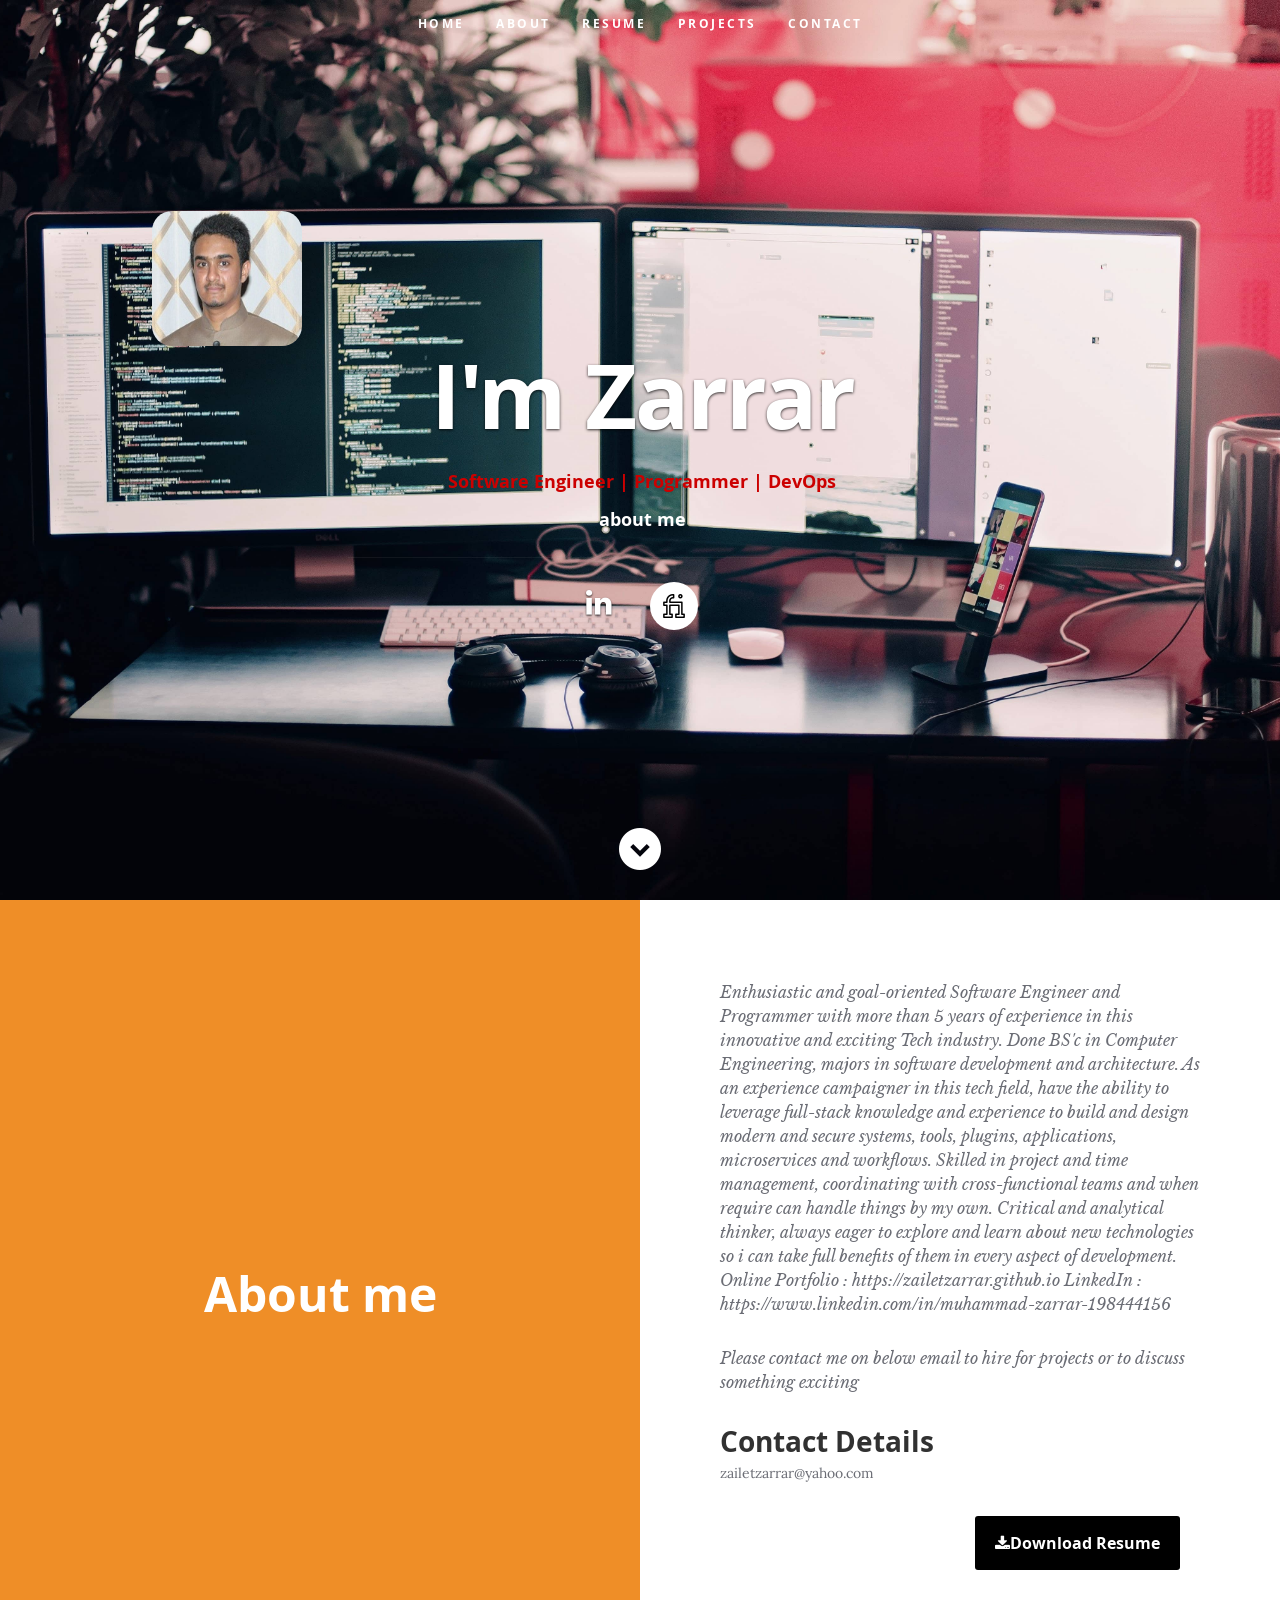
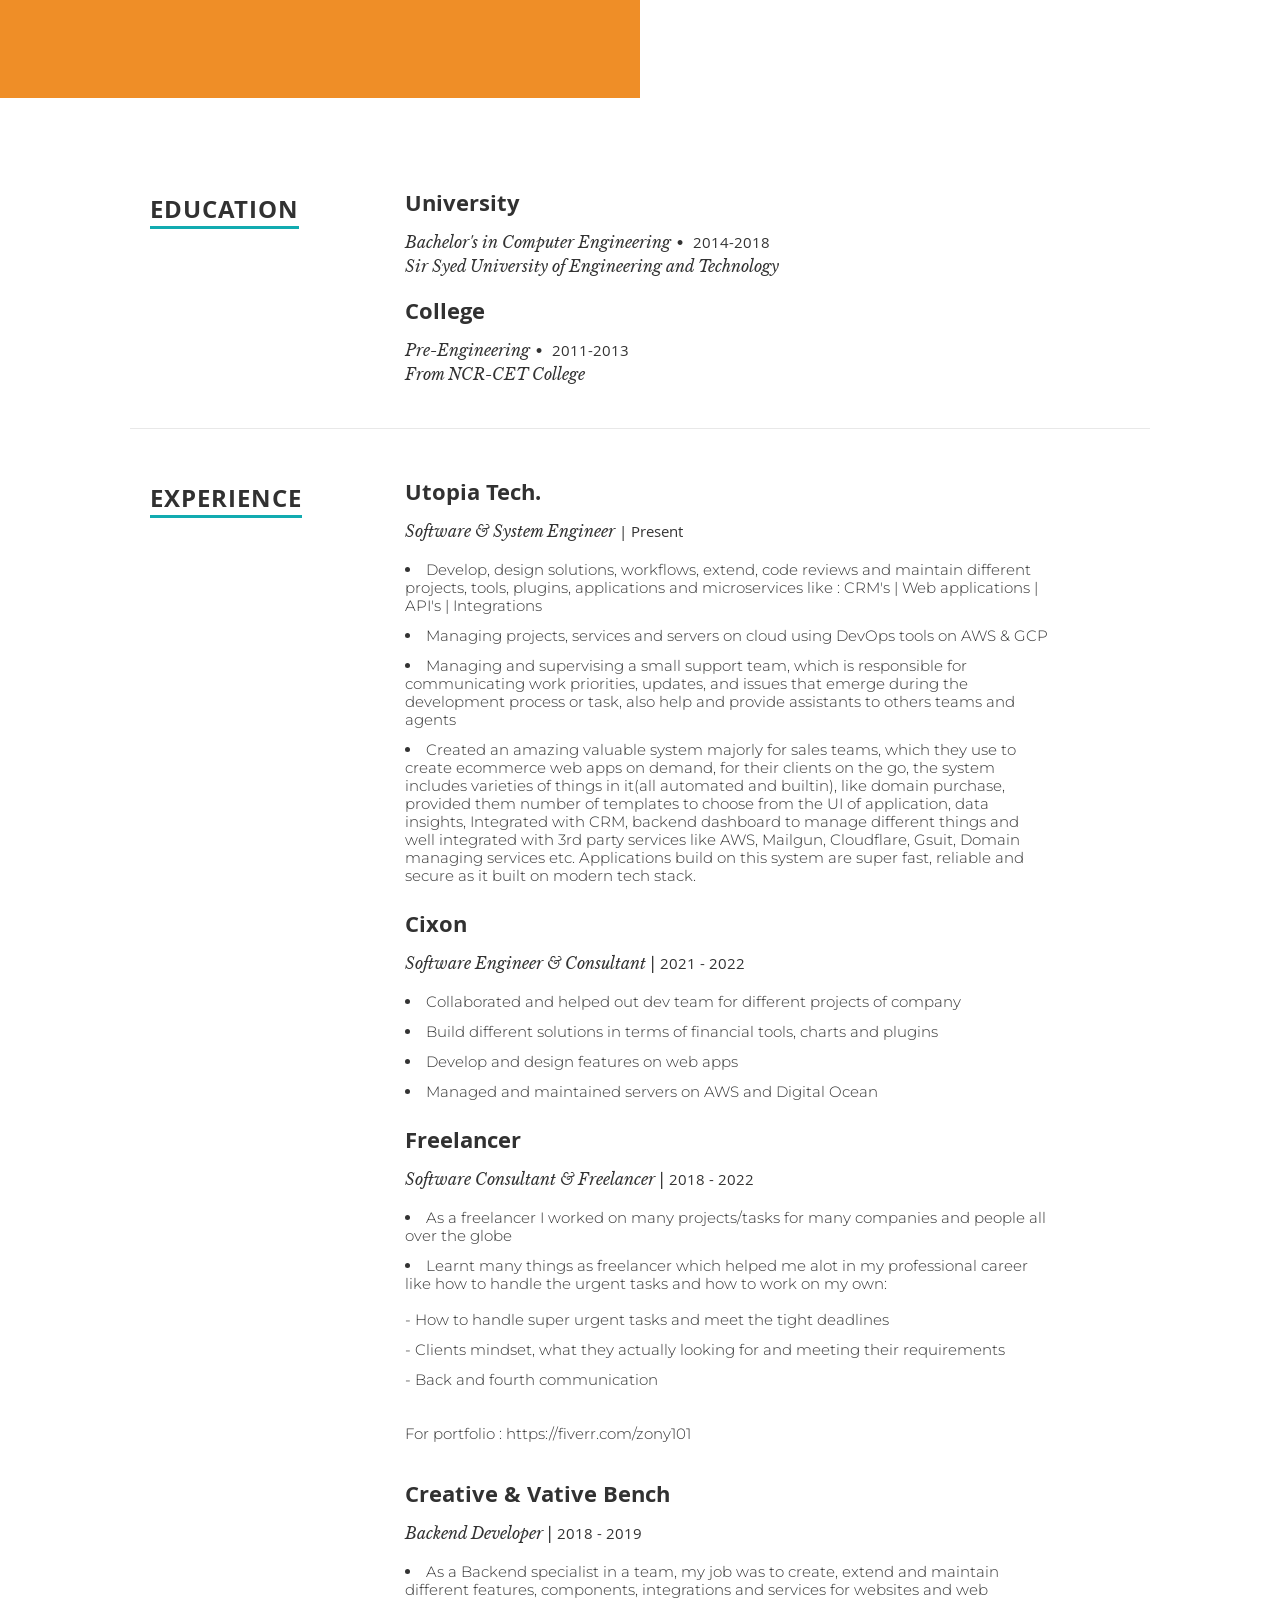
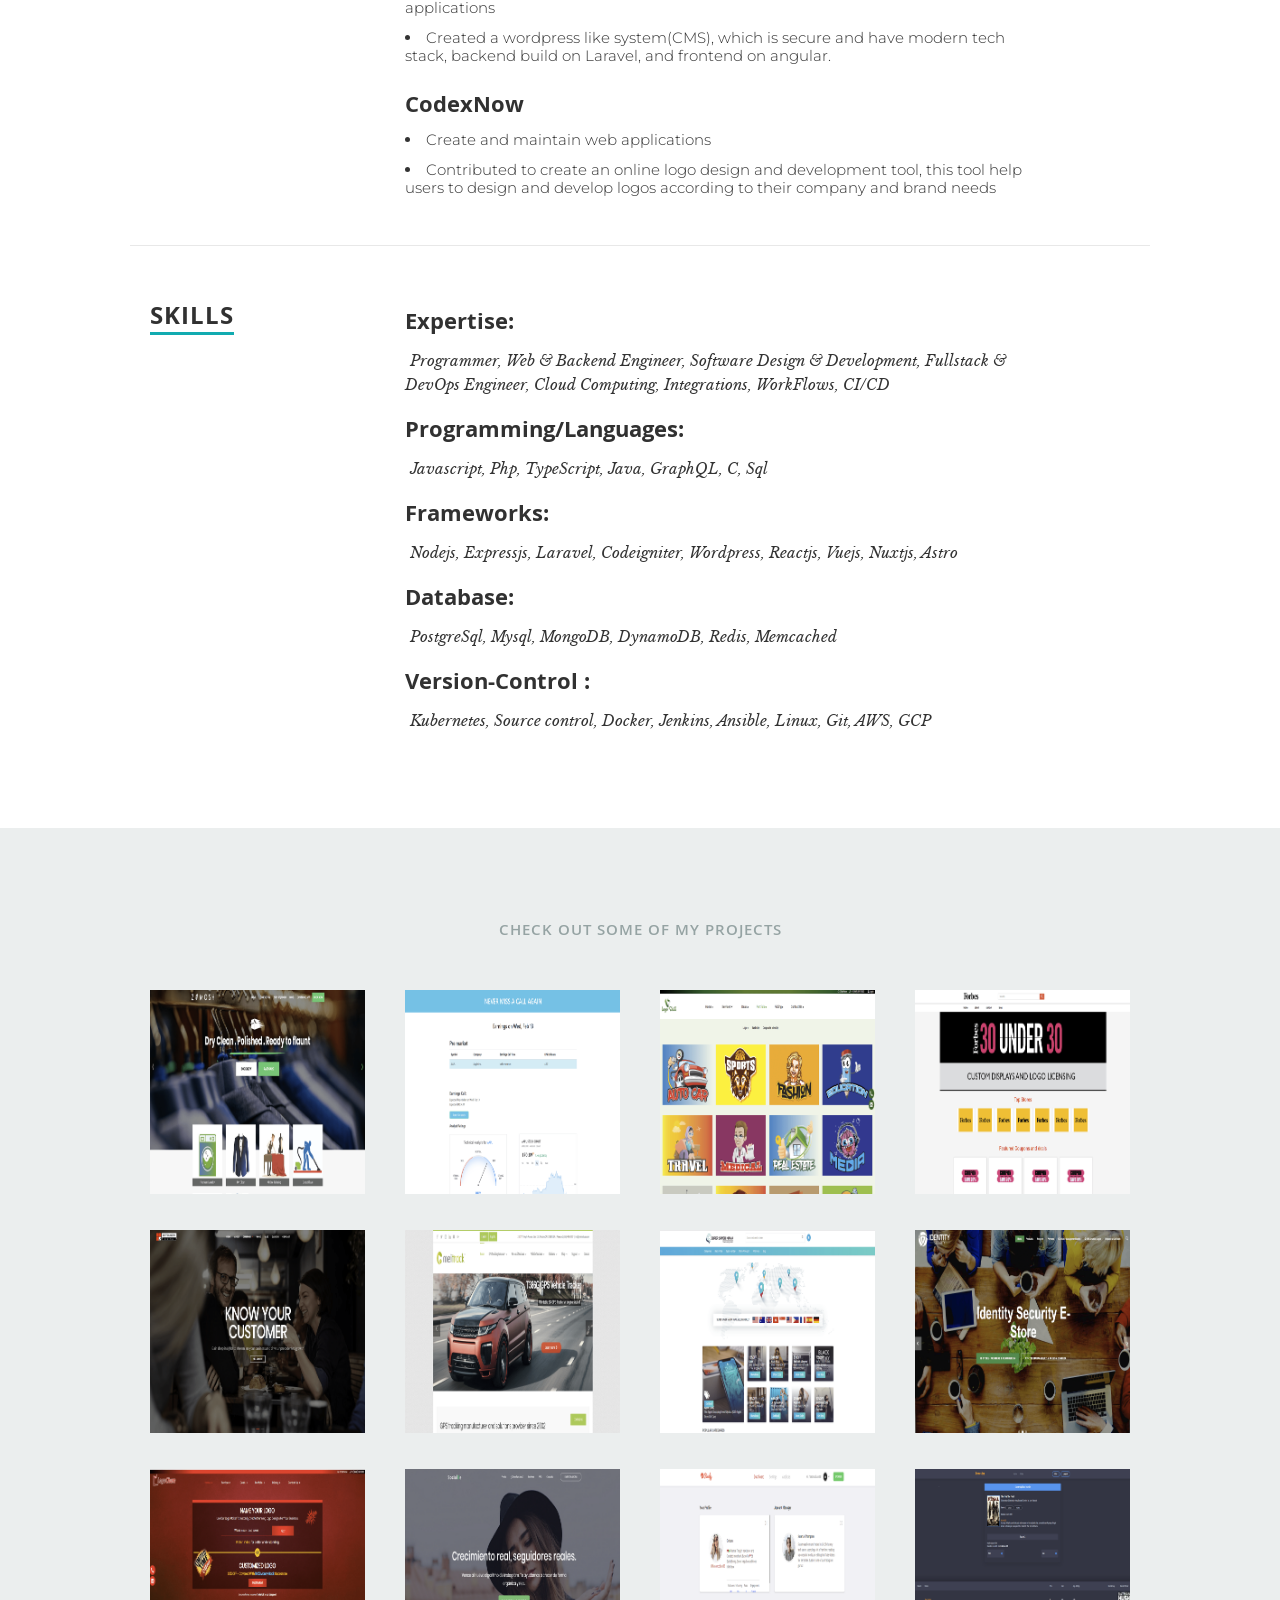
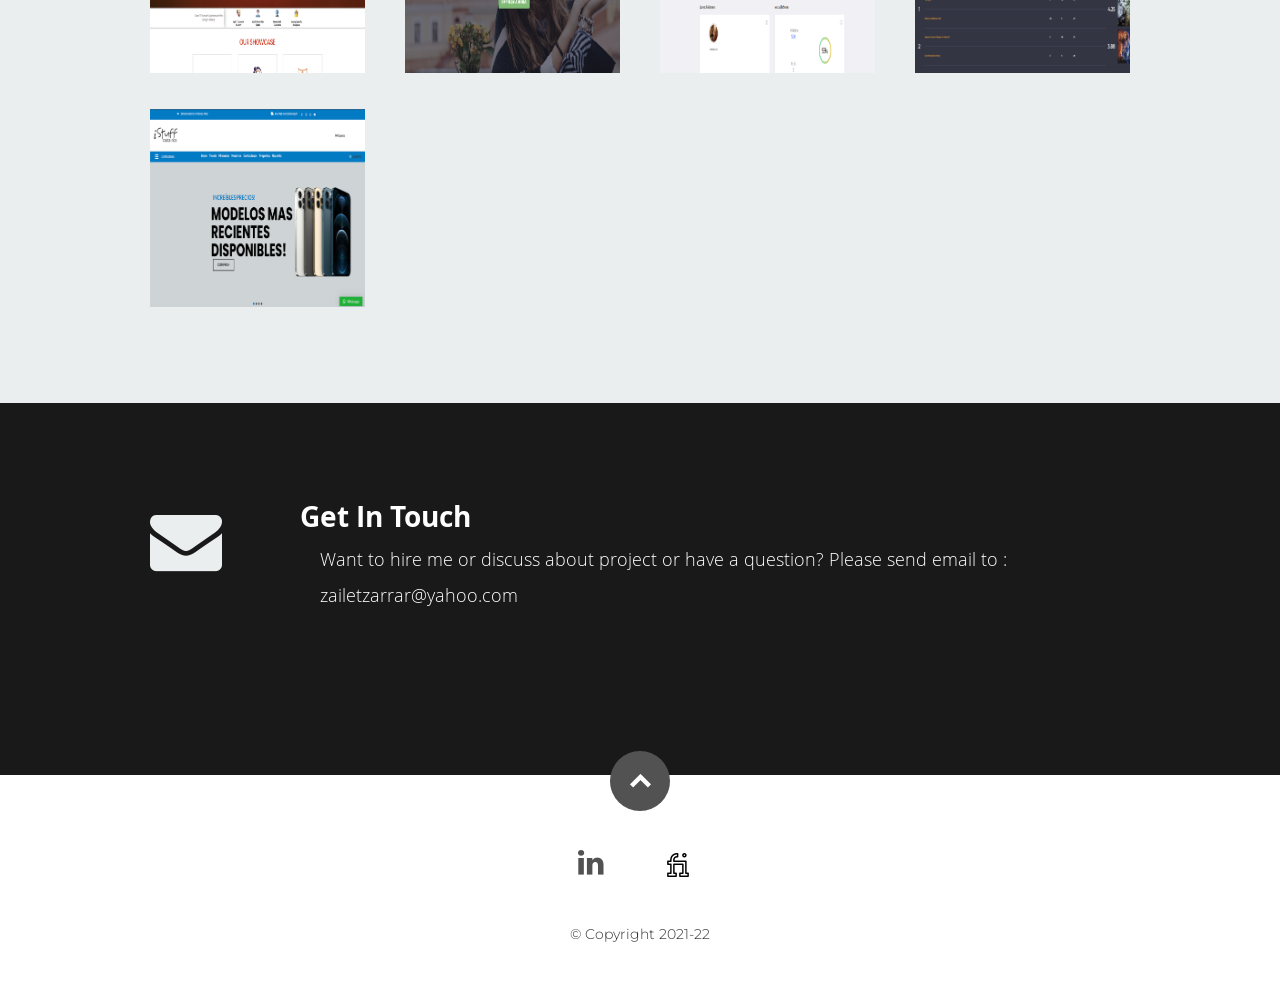
==== commit 4fed7215: "new-skills-added" ====
--- a/index.html
+++ b/index.html
@@ -77,10 +77,10 @@
       </div>
       <body>
       <div class='about_right'>
-        <p class="subText">Enthusiastic and goal-oriented Software Engineer and Programmer. Done BS'c in Computer Engineering. It's been more than 4 years working in Tech industry. Hands on experience in different areas of software engineering and development, facilitating cutting-edge solutions to wide range of applications, ability to leverage full-stack knowledge and experience to build systems, tools, plugins and applications. Acquired project and time management skills, excellent team player, and when require can handle things by my own. Critical and analytical thinker, always eager to explore and learn about new technologies to empower myself and ofcourse to provide best solutions to best of my knowledge.
-        Online Portfolio : https://zailetzarrar.github.io
+        <p class="subText">Enthusiastic and goal-oriented Software Engineer and Programmer with more than 5 years of experience in this innovative and exciting Tech industry. Done BS'c in Computer Engineering, majors in software development and architecture. As an experience campaigner in this tech field, have the ability to leverage full-stack knowledge and experience to build and design modern and secure systems, tools, plugins, applications, microservices and workflows. Skilled in project and time management, coordinating with cross-functional teams and when require can handle things by my own. Critical and analytical thinker, always eager to explore and learn about new technologies so i can take full benefits of them in every aspect of development.
+        Online Portfolio : https://zailetzarrar.github.io  
         LinkedIn : https://www.linkedin.com/in/muhammad-zarrar-198444156</p>
-         <p class="subText">Please contact me on below email to hire me for projects or tasks</p>
+         <p class="subText">Please contact me on below email to hire for projects or to discuss something exciting</p>
         <div class="columns contact-details" style="padding:0px;float: unset;">
 
                   <h2 style="margin:0px;">Contact Details</h2>
@@ -151,11 +151,10 @@
                   <h3>Utopia Tech.</h3>
                   <p class="info">Software & System Engineer <em class="date"> | Present</em></p>
                   <ul style="list-style:inside;">
-                     <li>Develop, optimise, extend, oversee and maintain different projects, tools and plugins, like : CRM | Webapplications | API'S | Server operations | Wordpress plugins | Integrations.</li>
-                     <li>Key member of a team of software engineers.</li>
-                     <li>Do code reviews.</li>
-                     <li>Managing and supervise a support team, which is responsible for communicating work priorities, updates, and issues that emerge during the development process or task, also help and provide assistants to others teams and agents.</li>
-                     <li>Created a valuable system majorly for sales teams, which they use to create ecommerce sites to sale courses for the clients on the go, the system includes varieties of things in it(all automated and builtin), like domain purchase, provided them number of templates to choose from the UI of application, data insights for sales team, backend dashboard to manage different things, setup sites essentials to different 3rd party services like AWS, Mailgun, Cloudflare, Gsuit etc</li>
+                     <li>Develop, design solutions, workflows, extend, code reviews and maintain different projects, tools, plugins, applications and microservices like : CRM's | Web applications | API's | Integrations</li>
+                     <li>Managing projects, services and servers on cloud using DevOps tools on AWS & GCP</li>
+                     <li>Managing and supervising a small support team, which is responsible for communicating work priorities, updates, and issues that emerge during the development process or task, also help and provide assistants to others teams and agents</li>
+                     <li>Created an amazing valuable system majorly for sales teams, which they use to create ecommerce web apps on demand, for their clients on the go, the system includes varieties of things in it(all automated and builtin), like domain purchase, provided them number of templates to choose from the UI of application, data insights, Integrated with CRM, backend dashboard to manage different things and well integrated with 3rd party services like AWS, Mailgun, Cloudflare, Gsuit, Domain managing services etc. Applications build on this system are super fast, reliable and secure as it built on modern tech stack.</li>
                   </ul>
             </div>
             </div> <!-- item end -->
@@ -165,9 +164,10 @@
                   <h3>Cixon</h3>
                   <p class="info">Software Engineer & Consultant | <em class="date">2021 - 2022</em></p>
                   <ul style="list-style:inside;">
-                     <li>Collaborate and helping out their developers on different projects of company.</li>
-                     <li>Build different solutions in terms of financial tools, charts and plugins.</li>
-                     <li>Develop and design features on web apps.</li>
+                     <li>Collaborated and helped out dev team for different projects of company</li>
+                     <li>Build different solutions in terms of financial tools, charts and plugins</li>
+                     <li>Develop and design features on web apps</li>
+                     <li>Managed and maintained servers on AWS and Digital Ocean</li>
                   </ul>
             </div>
             </div> <!-- item end -->
@@ -177,10 +177,13 @@
                   <h3>Freelancer</h3>
                   <p class="info">Software Consultant & Freelancer | <em class="date">2018 - 2022</em></p>
                   <ul style="list-style:inside;">
-                     <li>As a freelancer I worked for many companies and people all over the globe</li>
-                     <li>Learnt many things as freelancer which helped me alot in my professional career like how to handle the urgent tasks and how to work on my own</li>
-                     <li>For portfolio : https://fiverr.com/zony101</li>
+                     <li>As a freelancer I worked on many projects/tasks for many companies and people all over the globe</li>
+                     <li>Learnt many things as freelancer which helped me alot in my professional career like how to handle the urgent tasks and how to work on my own:</li>
+                     <span style="display:block;">-  How to handle super urgent tasks and meet the tight deadlines</span>
+                     <span style="display:block;">-  Clients mindset, what they actually looking for and meeting their requirements</span>
+                     <span style="display:block;">-  Back and fourth communication</span>
                   </ul>
+                  <p>For portfolio : https://fiverr.com/zony101<p>
             </div>
             </div> <!-- item end -->
 
@@ -188,15 +191,20 @@
                <div class="twelve columns">
                   <h3>Creative & Vative Bench</h3>
                   <p class="info">Backend Developer | <em class="date">2018 - 2019</em></p>
-                  <p class="info">As a Backend specialist in a team, my job was to create, extend and maintain different features, components, integrations and services for websites and web applications.</p>
+                  <ul style="list-style:inside;">
+                     <li>As a Backend specialist in a team, my job was to create, extend and maintain different features, components, integrations and services for websites and web applications</li>
+                     <li>Created a wordpress like system(CMS), which is secure and have modern tech stack, backend build on Laravel, and frontend on angular.</li>
+                  </ul>
                </div>
             </div> <!-- item end -->
 
           <div class="row item">
                <div class="twelve columns">
                   <h3>CodexNow</h3>
-                  <p class="info">Web Developer | <em class="date">2018 - 2018</em></p>
-                  <p class="info">In a team of web developers, my job was to create and maintain websites and web applications.</p>
+               <ul style="list-style:inside;">
+                     <li>Create and maintain web applications</li>
+                     <li>Contributed to create an online logo design and development tool, this tool help users to design and develop logos according to their company and brand needs</li>
+                  </ul>
                </div>
           </div> <!-- item end -->
 
@@ -217,14 +225,11 @@
 
          <div class="nine columns main-col">
             <ul>
-               <li class="info"><b>Expertise: </b><br>Programmer, Web Engineer, Backend Engineer & Specialist, Software Design & Development, Server Operations</li> 
-                <li class="info"><b>Programming/Languages: </b><br> Php, Javascript, Java, C, Sql</li>
-                <li class="info"><b>Frameworks:</b><br>Laravel, Nodejs, Vuejs, Nuxtjs, Codeigniter, Wordpress, Astro, Expressjs</li>
-                <li class="info"><b>Database: </b><br> Mysql, Mongodb, PostgreSql</li>
-                <li class="info"><b>Version-Control : </b><br>Git, Github, Docker hub</li>
-                <li class="info"><b>DevOps : </b><br>LAMP, Docker, Ansible, Jenkins, Linux</li>
-                <li class="info"><b>Comprehensive knowledge of object oriented programming & MVC model,</b></li>
-                <li class="info"><b>Learning : </b><br>Cloud Computing & Security</li>
+               <li class="info"><h3>Expertise: </h3><span style="font: 15px 'librebaskerville-italic', serif;">Programmer, Web & Backend Engineer, Software Design & Development, Fullstack & DevOps Engineer, Cloud Computing, Integrations, WorkFlows, CI/CD</span></li> 
+                <li class="info"><h3>Programming/Languages: </h3><span style="font: 15px 'librebaskerville-italic', serif;"> Javascript, Php, TypeScript, Java, GraphQL, C, Sql</span></li>
+                <li class="info"><h3>Frameworks:</h3><span style="font: 15px 'librebaskerville-italic', serif;">Nodejs, Expressjs, Laravel, Codeigniter, Wordpress, Reactjs, Vuejs, Nuxtjs, Astro</span></li>
+                <li class="info"><h3>Database: </h3><span style="font: 15px 'librebaskerville-italic', serif;">PostgreSql, Mysql, MongoDB, DynamoDB, Redis, Memcached</span></li>
+                <li class="info"><h3>Version-Control : </h3><span style="font: 15px 'librebaskerville-italic', serif;">Kubernetes, Source control, Docker, Jenkins, Ansible, Linux, Git, AWS, GCP</span></li>
               </ul>
 
 
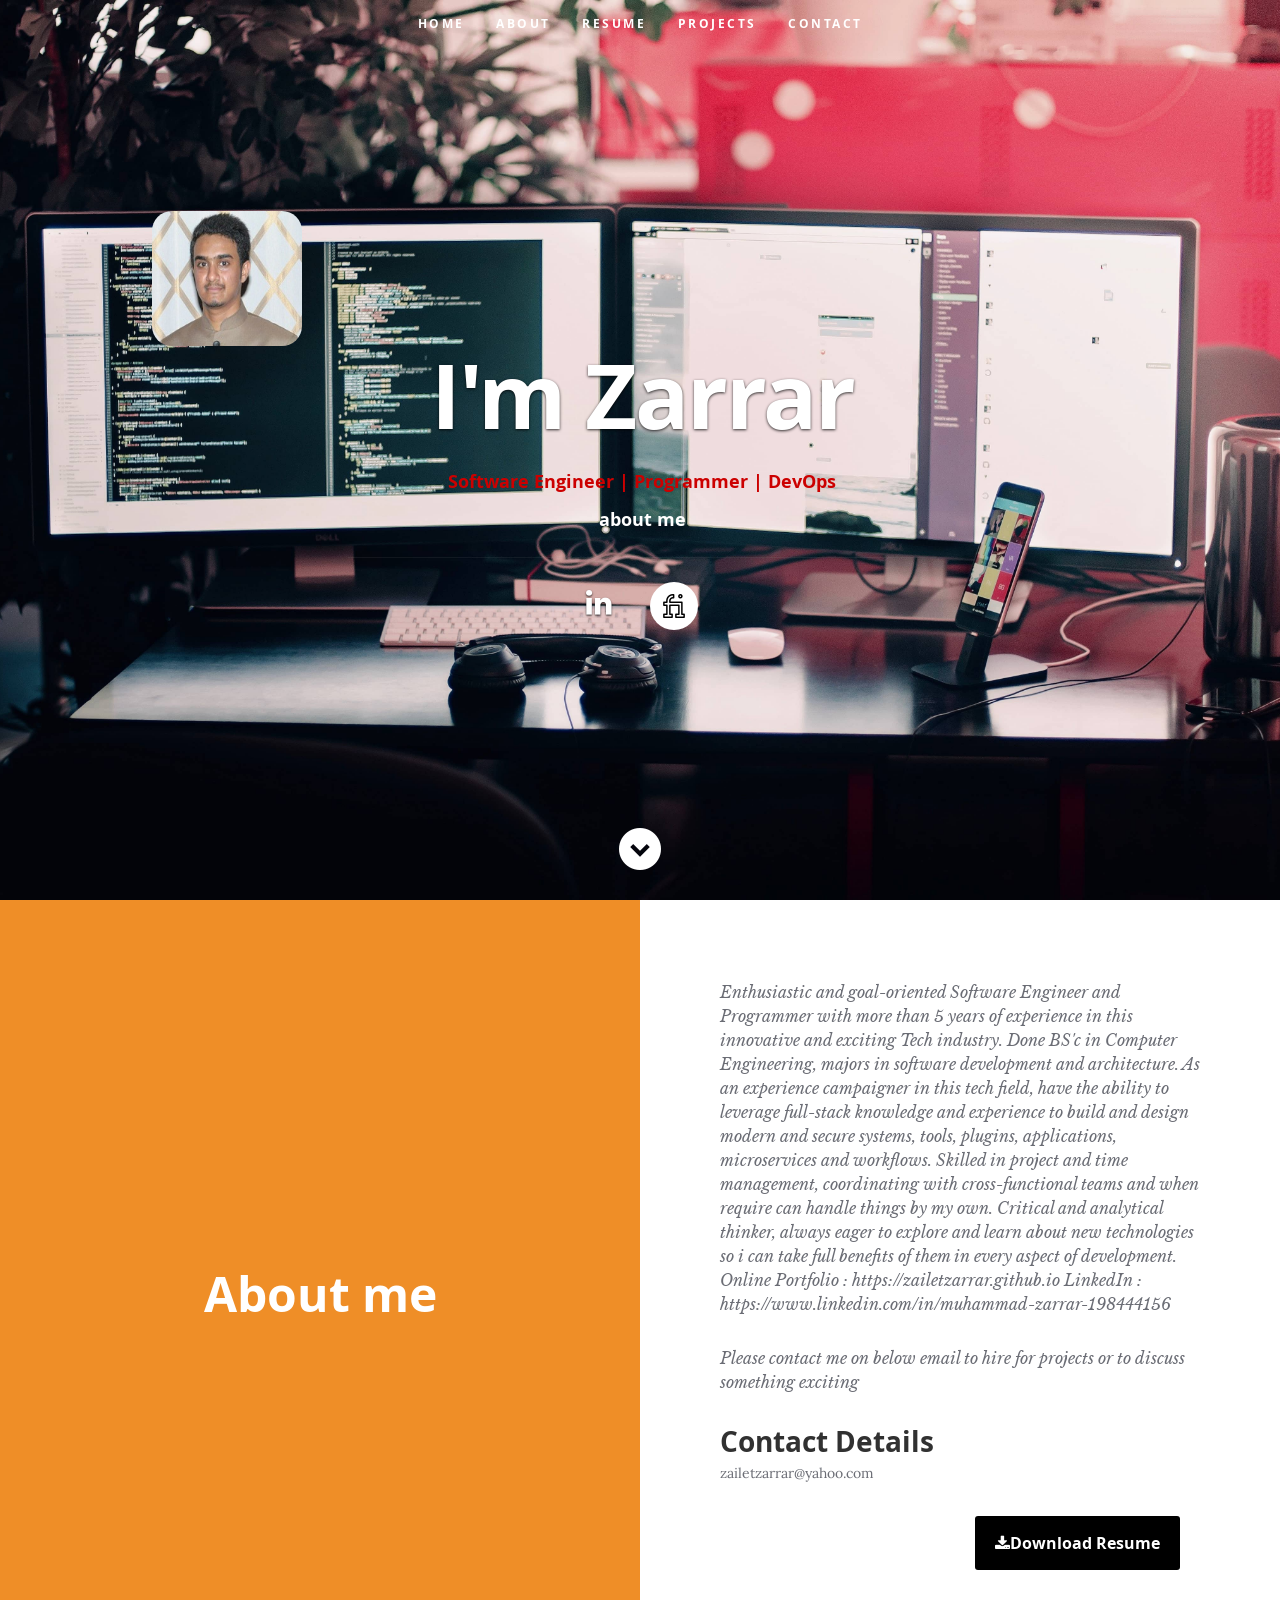
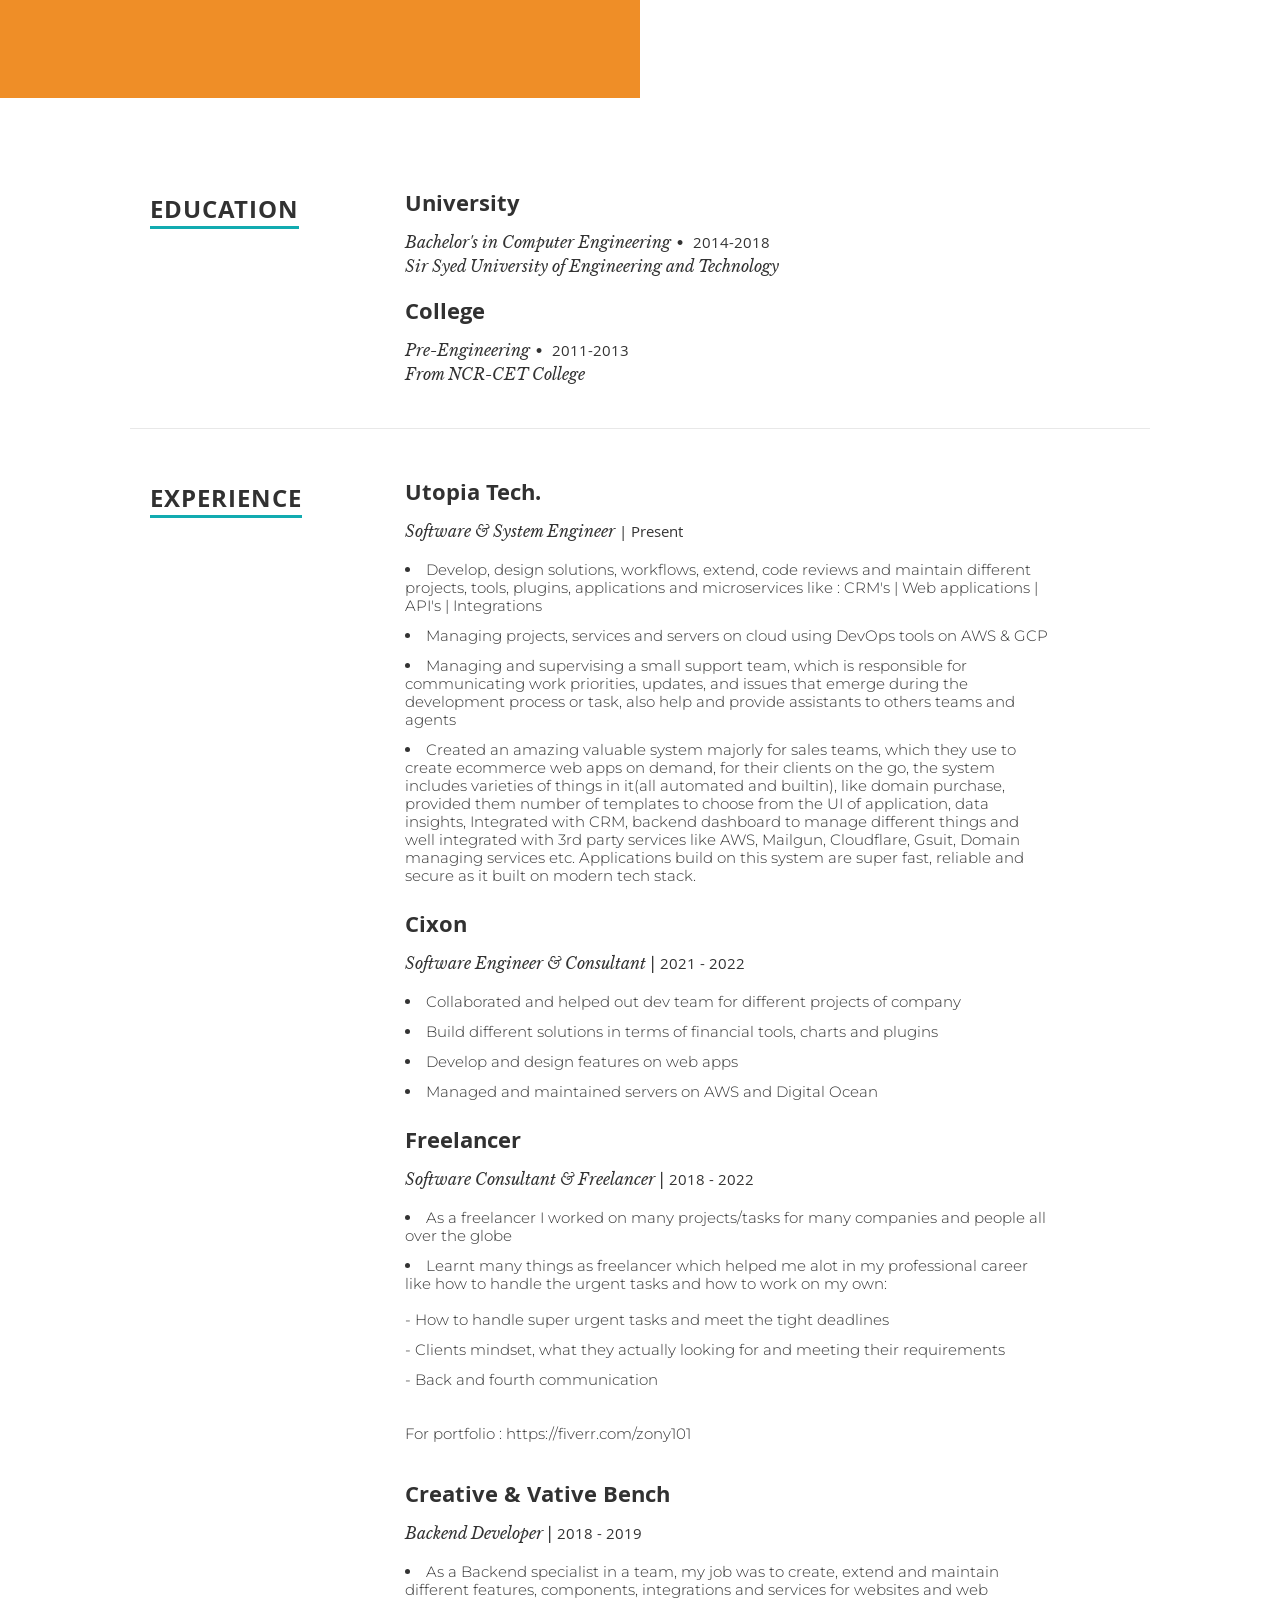
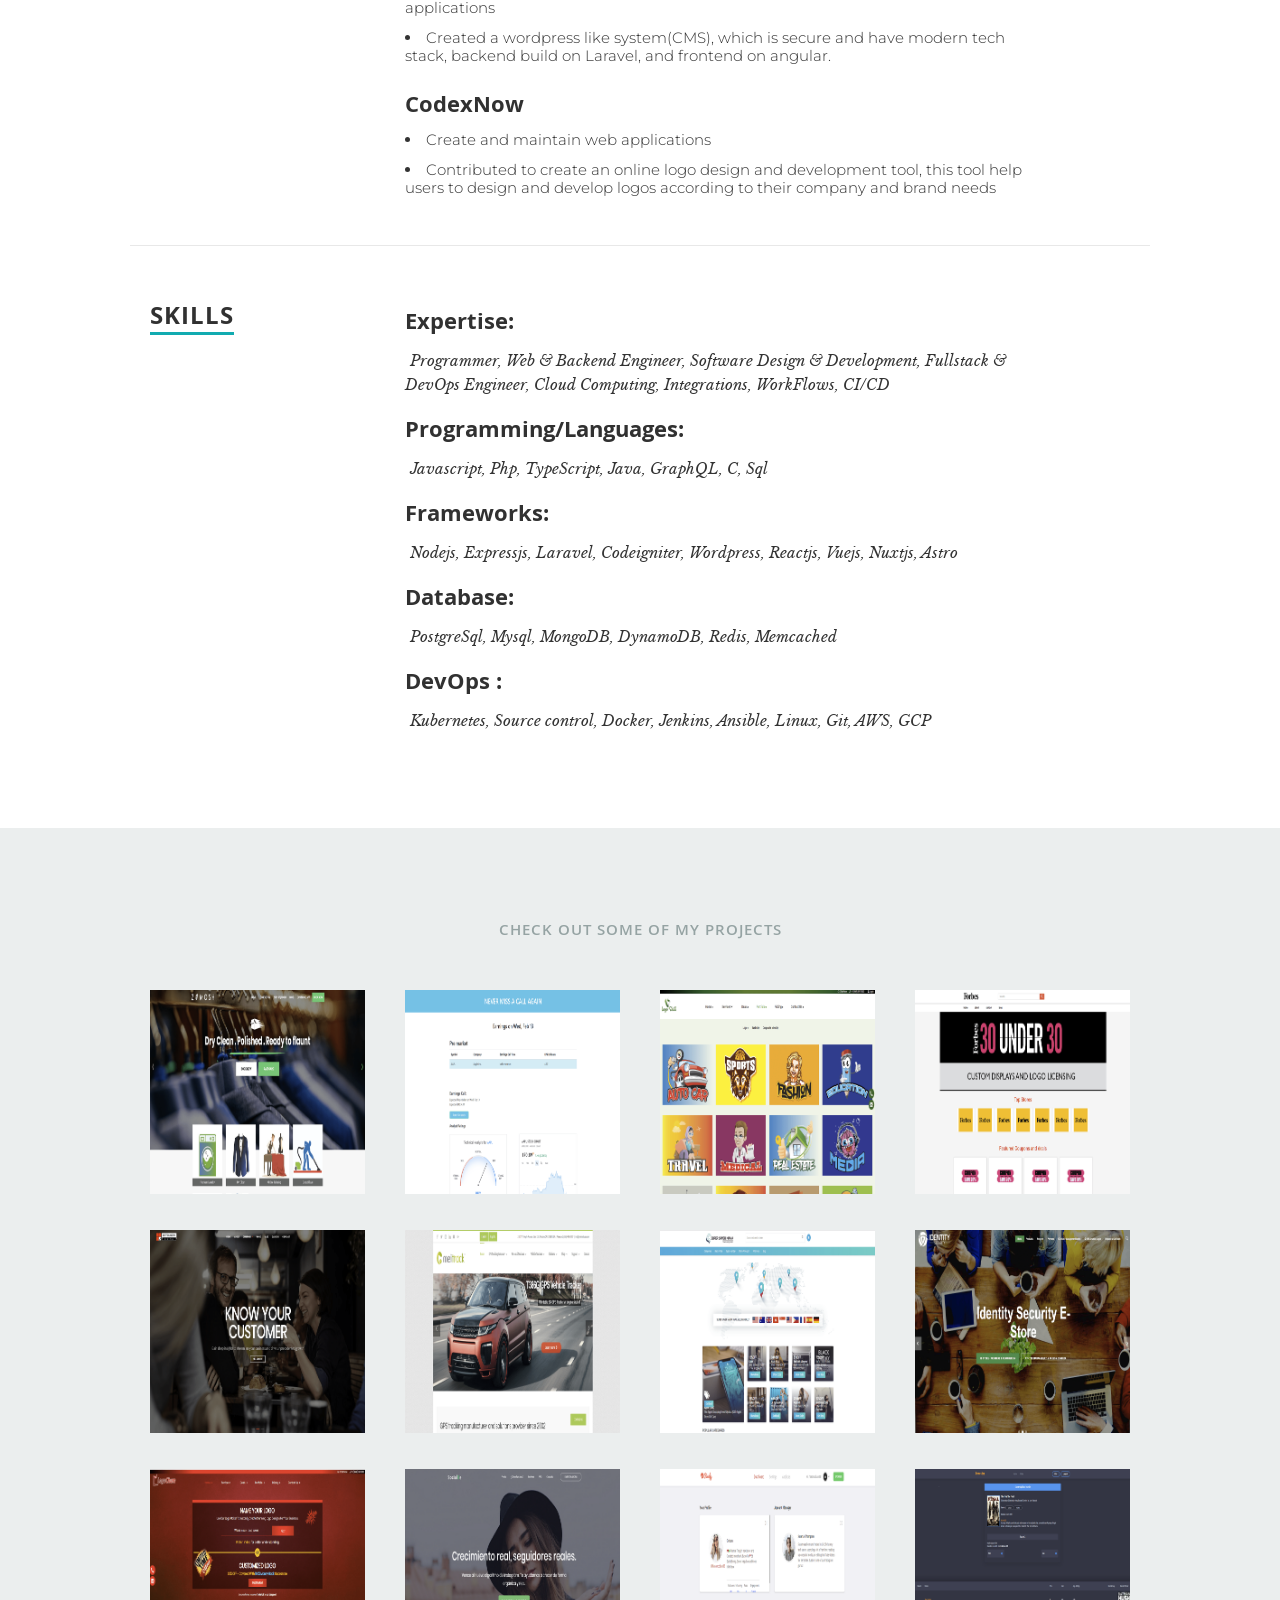
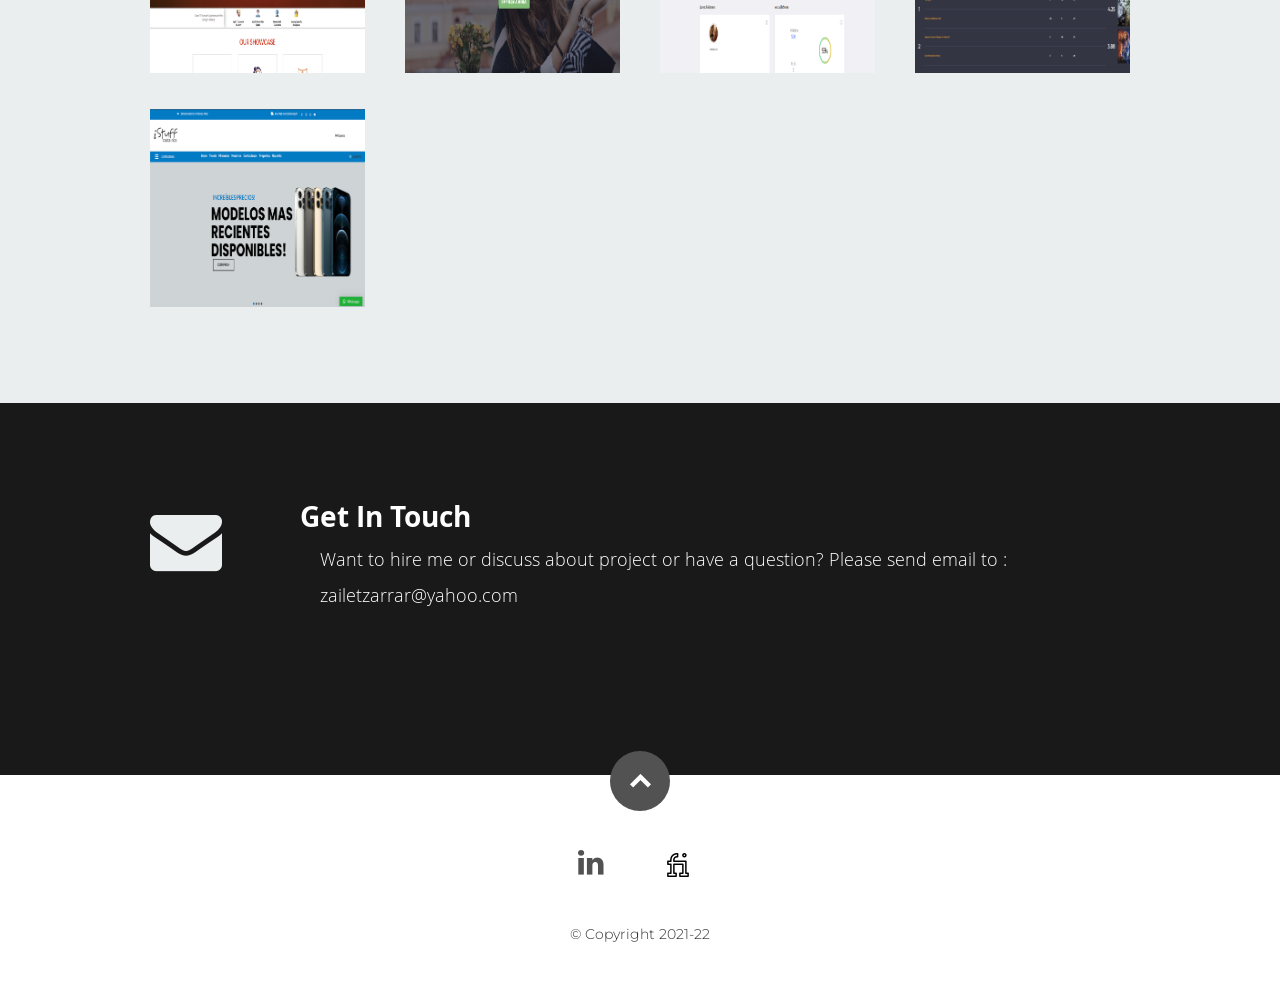
==== commit eed2dbf9: "new-skills-added" ====
--- a/index.html
+++ b/index.html
@@ -229,7 +229,7 @@
                 <li class="info"><h3>Programming/Languages: </h3><span style="font: 15px 'librebaskerville-italic', serif;"> Javascript, Php, TypeScript, Java, GraphQL, C, Sql</span></li>
                 <li class="info"><h3>Frameworks:</h3><span style="font: 15px 'librebaskerville-italic', serif;">Nodejs, Expressjs, Laravel, Codeigniter, Wordpress, Reactjs, Vuejs, Nuxtjs, Astro</span></li>
                 <li class="info"><h3>Database: </h3><span style="font: 15px 'librebaskerville-italic', serif;">PostgreSql, Mysql, MongoDB, DynamoDB, Redis, Memcached</span></li>
-                <li class="info"><h3>Version-Control : </h3><span style="font: 15px 'librebaskerville-italic', serif;">Kubernetes, Source control, Docker, Jenkins, Ansible, Linux, Git, AWS, GCP</span></li>
+                <li class="info"><h3>DevOps : </h3><span style="font: 15px 'librebaskerville-italic', serif;">Kubernetes, Source control, Docker, Jenkins, Ansible, Linux, Git, AWS, GCP</span></li>
               </ul>
 
 
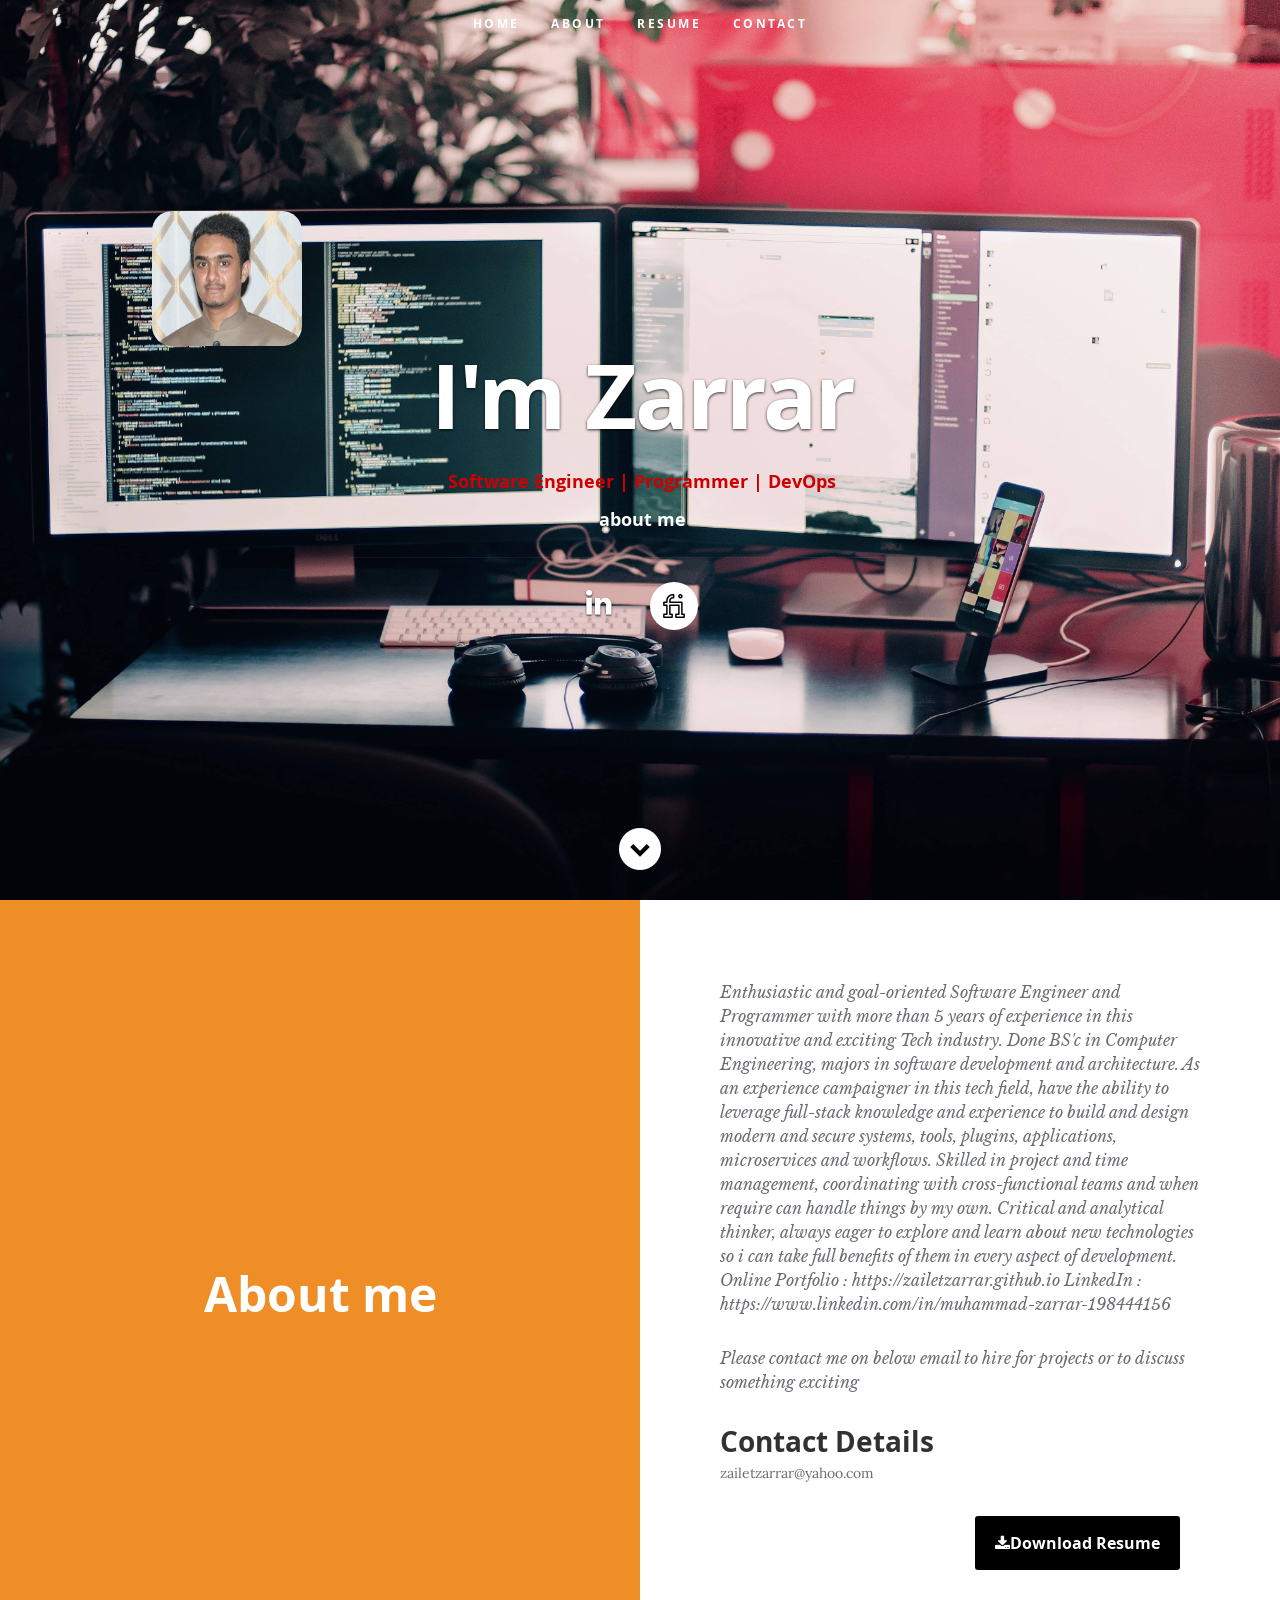
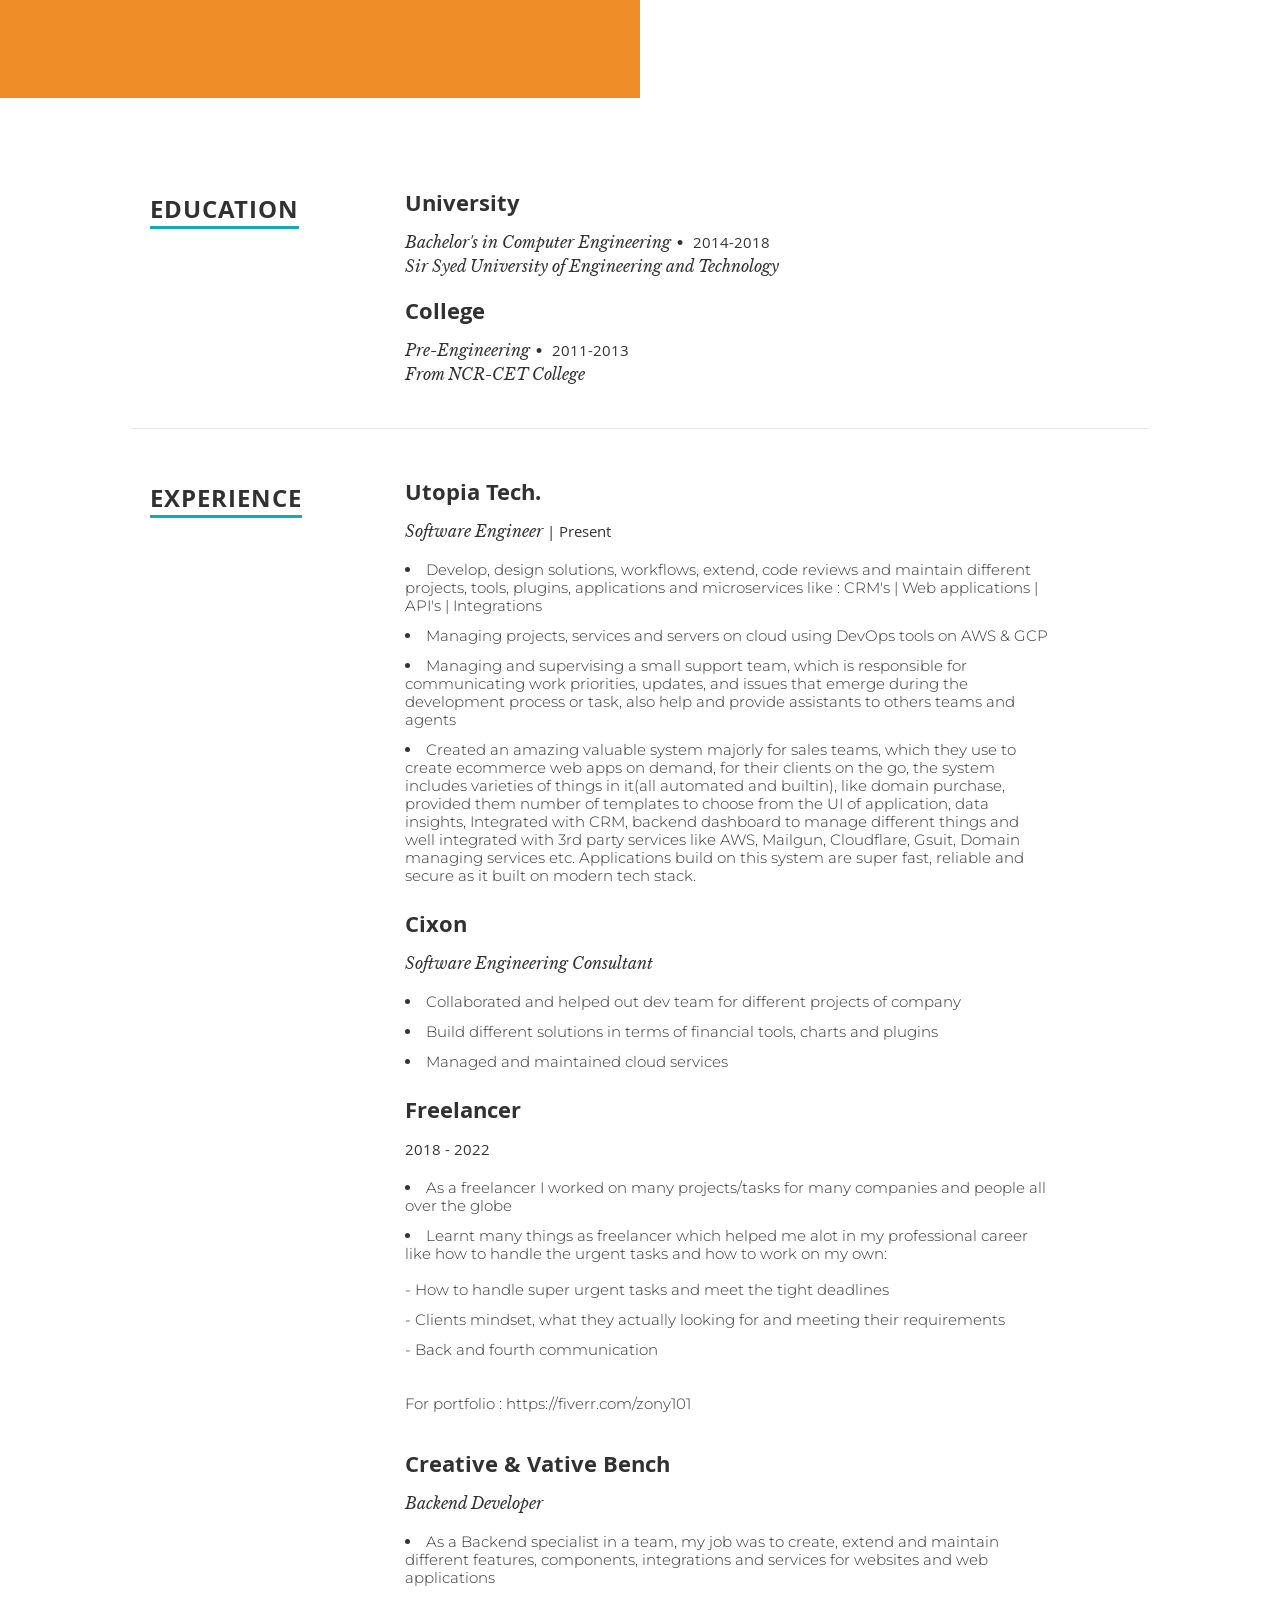
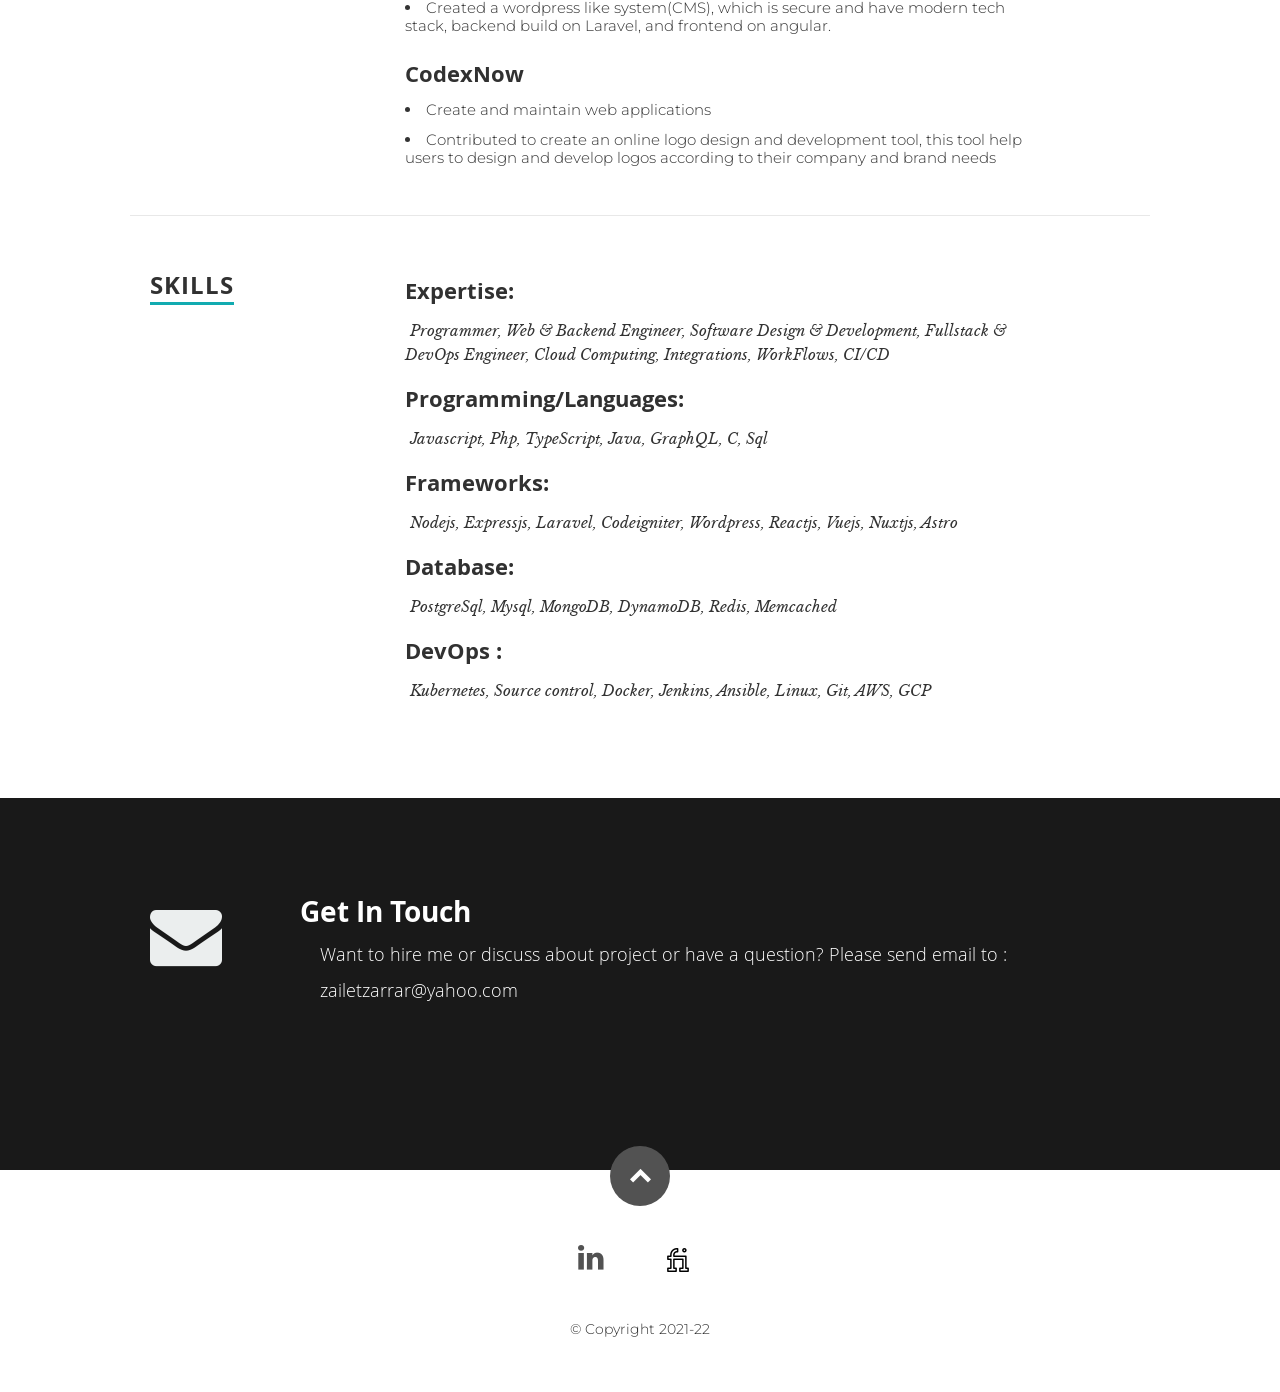
==== commit ca94d782: "cv" ====
--- a/index.html
+++ b/index.html
@@ -37,7 +37,6 @@
             <li class="current"><a class="smoothscroll" href="#home">Home</a></li>
             <li><a class="smoothscroll" href="#about">About</a></li>
              <li><a class="smoothscroll" href="#resume">Resume</a></li>
-            <li><a class="smoothscroll" href="#portfolio">Projects</a></li>
             <li><a class="smoothscroll" href="#contact">Contact</a></li>
          </ul> <!-- end #nav -->
 
@@ -149,7 +148,7 @@
             <div class="row item">
                <div class="twelve columns">
                   <h3>Utopia Tech.</h3>
-                  <p class="info">Software & System Engineer <em class="date"> | Present</em></p>
+                  <p class="info">Software Engineer <em class="date"> | Present</em></p>
                   <ul style="list-style:inside;">
                      <li>Develop, design solutions, workflows, extend, code reviews and maintain different projects, tools, plugins, applications and microservices like : CRM's | Web applications | API's | Integrations</li>
                      <li>Managing projects, services and servers on cloud using DevOps tools on AWS & GCP</li>
@@ -162,12 +161,11 @@
             <div class="row item">
                <div class="twelve columns">
                   <h3>Cixon</h3>
-                  <p class="info">Software Engineer & Consultant | <em class="date">2021 - 2022</em></p>
+                  <p class="info">Software Engineering Consultant</p>
                   <ul style="list-style:inside;">
                      <li>Collaborated and helped out dev team for different projects of company</li>
                      <li>Build different solutions in terms of financial tools, charts and plugins</li>
-                     <li>Develop and design features on web apps</li>
-                     <li>Managed and maintained servers on AWS and Digital Ocean</li>
+                     <li>Managed and maintained cloud services</li>
                   </ul>
             </div>
             </div> <!-- item end -->
@@ -175,7 +173,7 @@
             <div class="row item">
                <div class="twelve columns">
                   <h3>Freelancer</h3>
-                  <p class="info">Software Consultant & Freelancer | <em class="date">2018 - 2022</em></p>
+                  <p class="info"><em class="date">2018 - 2022</em></p>
                   <ul style="list-style:inside;">
                      <li>As a freelancer I worked on many projects/tasks for many companies and people all over the globe</li>
                      <li>Learnt many things as freelancer which helped me alot in my professional career like how to handle the urgent tasks and how to work on my own:</li>
@@ -190,7 +188,7 @@
             <div class="row item">
                <div class="twelve columns">
                   <h3>Creative & Vative Bench</h3>
-                  <p class="info">Backend Developer | <em class="date">2018 - 2019</em></p>
+                  <p class="info">Backend Developer</p>
                   <ul style="list-style:inside;">
                      <li>As a Backend specialist in a team, my job was to create, extend and maintain different features, components, integrations and services for websites and web applications</li>
                      <li>Created a wordpress like system(CMS), which is secure and have modern tech stack, backend build on Laravel, and frontend on angular.</li>
@@ -239,521 +237,6 @@
 
    </section> <!-- Resume Section End-->
 
-
-
-   <!-- Portfolio Section
-   ================================================== -->
-   <section id="portfolio">
-
-      <div class="row">
-         <div class="twelve columns collapsed">
-            <h1>Check Out Some Of My Projects</h1>
-            <!-- portfolio-wrapper -->
-            <div id="portfolio-wrapper" class="bgrid-quarters s-bgrid-thirds cf">
-
-               <div class="columns portfolio-item" style="float:left;">
-                  <div class="item-wrap">
-
-                     <a href="#modal-01" title="">
-                        <img alt="" src="images/portfolio/zamosh-min.png">
-                        <div class="overlay">
-                           <div class="portfolio-item-meta">
-                                  <h5>Zamosh.com</h5>
-                              <p>Web application</p>
-                               </div>
-                        </div>
-                        <div class="link-icon"><i class="icon-plus"></i></div>
-                     </a>
-
-                  </div>
-                </div> <!-- item end -->
-
-                <div class="columns portfolio-item">
-                  <div class="item-wrap">
-
-                     <a href="#modal-02" title="">
-                        <img alt="" src="images/portfolio/stocks-min.png">
-                        <div class="overlay">
-                           <div class="portfolio-item-meta">
-                                  <h5>Stocks Software</h5>
-                              <p>Web application</p>
-                               </div>
-                        </div>
-                        <div class="link-icon"><i class="icon-plus"></i></div>
-                     </a>
-
-                  </div>
-                </div> <!-- item end -->
-                <div class="columns portfolio-item">
-                  <div class="item-wrap">
-
-                     <a href="#modal-03" title="">
-                        <img alt="" src="images/portfolio/logoskill-min.png">
-                        <div class="overlay">
-                           <div class="portfolio-item-meta">
-                          <h5>logoskill.com</h5>
-                              <p>Web app</p>
-                       </div>
-                        </div>
-                        <div class="link-icon"><i class="icon-plus"></i></div>
-                     </a>
-
-                  </div>
-              </div> <!-- item end -->
-                <div class="columns portfolio-item">
-                  <div class="item-wrap">
-
-                     <a href="#modal-04" title="">
-                        <img alt="" src="images/portfolio/wp_laravel-front-min.png">
-                        <div class="overlay">
-                           <div class="portfolio-item-meta">
-                                  <h5>Instant Web Creator for multiple sites</h5>
-                              <p>Software as a Service</p>
-                               </div>
-                        </div>
-                        <div class="link-icon"><i class="icon-plus"></i></div>
-                     </a>
-
-                  </div>
-                </div> <!-- item end -->
-
-                <div class="columns portfolio-item">
-                  <div class="item-wrap">
-
-                     <a href="#modal-05" title="">
-                        <img alt="" src="images/portfolio/bitfoundary-min.png">
-                        <div class="overlay">
-                           <div class="portfolio-item-meta">
-                                  <h5>Bit Foundary</h5>
-                              <p>Website</p>
-                               </div>
-                        </div>
-                        <div class="link-icon"><i class="icon-plus"></i></div>
-                     </a>
-
-                  </div>
-                </div> <!-- item end -->
-
-               <div class="columns portfolio-item">
-                  <div class="item-wrap">
-
-                     <a href="#modal-06" title="">
-                        <img alt="" src="images/portfolio/meitrack-min.png">
-                        <div class="overlay">
-                           <div class="portfolio-item-meta">
-                                  <h5>Meitrack</h5>
-                              <p>Web app</p>
-                               </div>
-                        </div>
-                        <div class="link-icon"><i class="icon-plus"></i></div>
-                     </a>
-
-                  </div>
-                </div> <!-- item end -->
-
-               <div class="columns portfolio-item">
-                  <div class="item-wrap">
-
-                     <a href="#modal-07" title="">
-                        <img alt="" src="images/portfolio/supersavermama-min.png">
-                        <div class="overlay">
-                           <div class="portfolio-item-meta">
-                                  <h5>Super Saver Mama</h5>
-                              <p>Ecommerce Store</p>
-                               </div>
-                        </div>
-                        <div class="link-icon"><i class="icon-plus"></i></div>
-                     </a>
-
-                  </div>
-
-                </div> <!-- item end -->
-
-               <div class="columns portfolio-item">
-                  <div class="item-wrap">
-
-                     <a href="#modal-08" title="">
-                        <img alt="" src="images/portfolio/identity_security-min.png">
-                        <div class="overlay">
-                           <div class="portfolio-item-meta">
-                                  <h5>Identitysecurity.com.au</h5>
-                              <p>Web app</p>
-                               </div>
-                        </div>
-                        <div class="link-icon"><i class="icon-plus"></i></div>
-                     </a>
-
-                  </div>
-                </div> <!-- item end -->
-                <div class="columns portfolio-item">
-                  <div class="item-wrap">
-
-                     <a href="#modal-09" title="">
-                        <img alt="" src="images/portfolio/logochum-min.png">
-                        <div class="overlay">
-                           <div class="portfolio-item-meta">
-                                  <h5>logochum.com</h5>
-                              <p>Web application</p>
-                               </div>
-                        </div>
-                        <div class="link-icon"><i class="icon-plus"></i></div>
-                     </a>
-
-                  </div>
-                </div> <!-- item end -->
-              <div class="columns portfolio-item">
-                  <div class="item-wrap">
-
-                     <a href="#modal-12" title="">
-                        <img alt="" src="images/portfolio/socialbefull.png">
-                        <div class="overlay">
-                           <div class="portfolio-item-meta">
-                                  <h5>Socailbe Web App</h5>
-                              <p>Web Application</p>
-                               </div>
-                        </div>
-                        <div class="link-icon"><i class="icon-plus"></i></div>
-                     </a>
-
-                  </div>
-              </div> <!-- item end -->
-
-              <div class="columns portfolio-item">
-                  <div class="item-wrap">
-
-                     <a href="#modal-13" title="">
-                        <img alt="" src="images/portfolio/risefy.png">
-                        <div class="overlay">
-                           <div class="portfolio-item-meta">
-                                  <h5>Risefy</h5>
-                              <p>Web Application</p>
-                               </div>
-                        </div>
-                        <div class="link-icon"><i class="icon-plus"></i></div>
-                     </a>
-
-                  </div>
-                </div> <!-- item end -->
-
-                <div class="columns portfolio-item">
-                  <div class="item-wrap">
-
-                     <a href="#modal-14" title="">
-                        <img alt="" src="images/portfolio/clubpreview-min.png">
-                        <div class="overlay">
-                           <div class="portfolio-item-meta">
-                                  <h5>Film Club</h5>
-                              <p>Web Application</p>
-                               </div>
-                        </div>
-                        <div class="link-icon"><i class="icon-plus"></i></div>
-                     </a>
-
-                  </div>
-                </div> <!-- item end -->
-
-                <div class="columns portfolio-item">
-                  <div class="item-wrap">
-                     <a href="#modal-15" title="">
-                        <img alt="" src="images/portfolio/istuff.png">
-                        <div class="overlay">
-                           <div class="portfolio-item-meta">
-                                  <h5>Istuff</h5>
-                              <p>Web Application</p>
-                               </div>
-                        </div>
-                        <div class="link-icon"><i class="icon-plus"></i></div>
-                     </a>
-
-                  </div>
-                </div> <!-- item end -->
-
-                
-              
-            </div> <!-- portfolio-wrapper end -->
-
-         </div> <!-- twelve columns end -->
-
-
-         <!-- Modal Popup
-          --------------------------------------------------------------- -->
-        <div id="modal-01" class="popup-modal mfp-hide">
-
-          <img class="scale-with-grid" src="images/portfolio/modals/zamosh-min.png" alt="" />
-
-          <div class="description-box">
-            <h4>Zamosh.com</h4>
-            <p>Zamosh is a webapplication , i work on its designing and major backend modules. My role in a team was fullstack developer<br>
-            <p>Visit Zamosh here  <a href="http://zamosh.com" target="_blank">http://zamosh.com</a></p>
-
-          </div>
-
-            <div class="link-box">
-               <!-- <a href="" target="_blank">Details</a> -->
-             <a class="popup-modal-dismiss">Close</a>
-            </div>
-
-        </div><!-- modal-01 End -->
-        <div id="modal-02" class="popup-modal mfp-hide">
-
-          <img class="scale-with-grid" src="images/portfolio/modals/stocks-min.png" alt="" />
-
-          <div class="description-box">
-            <h4>Earning Calls For Stocks</h4>
-            <p>This is a web application ,design and develop by me. I develop this application for a firm in USA for their day to day business processes<br>
-            <p><b>Note : Demo version available on request</b></p>
-
-          </div>
-
-            <div class="link-box">
-               <!-- <a href="" target="_blank">Details</a> -->
-             <a class="popup-modal-dismiss">Close</a>
-            </div>
-
-        </div><!-- modal-02 End -->
-
-        <div id="modal-03" class="popup-modal mfp-hide">
-
-         <img class="scale-with-grid" src="images/portfolio/modals/logoskill-min.png" alt="" />
-
-         <div class="description-box">
-           <h4>logoskill.com</h4>
-           <p>logoskill is a webapplication , i develop this web app backend and database. My role in a team was backend developer<br>
-           <p>Visit logoskill here <a href="https://logoskill.com" target="_blank">https://logoskill.com</a></p>
-
-         </div>
-
-           <div class="link-box">
-              <!-- <a href="" target="_blank">Details</a> -->
-            <a class="popup-modal-dismiss">Close</a>
-           </div>
-
-       </div><!-- modal-03 End -->
-        <div id="modal-04" class="popup-modal mfp-hide">
-
-          <img class="scale-with-grid" src="images/portfolio/modals/wp_laravel-front-min.png" alt="" />
-
-          <div class="description-box">
-            <h4>Wp Laravel</h4>
-            <p>Wp Laravel is a instant web creator software, This software totally develop by me. Its develop on Laravel also AWS S3 bucket integrated to manage resources What this software do:<br>
-            <p>
-              1) You can create multiple websites<br>
-              2) You can create multiple pages for each website<br>
-              3) Manage every page of each website seperately<br> 
-              4) Instantly Create pages of your choice<br>
-              5) There are multiple templates and each templates have multiple modules<br> 
-              6) And much more...
-            </p>
-            <p><b>Note : Demo version available on request</b></p>
-          </div>
-
-            <div class="link-box">
-               <!-- <a href="" target="_blank">Details</a> -->
-             <a class="popup-modal-dismiss">Close</a>
-            </div>
-
-        </div><!-- modal-04 End -->
-        <div id="modal-05" class="popup-modal mfp-hide">
-
-          <img class="scale-with-grid" src="images/portfolio/modals/bitfoundary-min.png" alt="" />
-
-          <div class="description-box">
-            <h4>bitfoundrydigital.com</h4>
-            <p>bitfoundary is a website , i work on various backend and frontend modules.<br>
-            <p>Visit bitfoundary here <a href="https://bitfoundrydigital.com" target="_blank">https://bitfoundrydigital.com</a></p>
-
-          </div>
-
-            <div class="link-box">
-               <!-- <a href="" target="_blank">Details</a> -->
-             <a class="popup-modal-dismiss">Close</a>
-            </div>
-
-        </div><!-- modal-05 End -->
-        <div id="modal-06" class="popup-modal mfp-hide">
-
-          <img class="scale-with-grid" src="images/portfolio/modals/meitrack-min.png" alt="" />
-
-          <div class="description-box">
-            <h4>Meitrackusa.com</h4>
-            <p>Meitrackusa is a website , i work on various backend and frontend modules.<br>
-            <p>Visit bitfoundary here <a href="http://www.meitrackusa.com/" target="_blank">http://www.meitrackusa.com/</a></p>
-
-          </div>
-
-            <div class="link-box">
-               <!-- <a href="" target="_blank">Details</a> -->
-             <a class="popup-modal-dismiss">Close</a>
-            </div>
-
-        </div><!-- modal-06 End -->
-        <div id="modal-07" class="popup-modal mfp-hide">
-
-          <img class="scale-with-grid" src="images/portfolio/modals/supersavermama-min.png" alt="" />
-
-          <div class="description-box">
-            <h4>Supersavemama.com</h4>
-            <p>Supersavemama is a ecomm. store, i work on it backend modules.<br>
-            <p>Visit Supersavemama here <a href="https://www.supersavermama.com/" target="_blank">https://www.supersavermama.com/</a></p>
-
-          </div>
-
-            <div class="link-box">
-               <!-- <a href="" target="_blank">Details</a> -->
-             <a class="popup-modal-dismiss">Close</a>
-            </div>
-
-        </div><!-- modal-07 End -->
-        <div id="modal-08" class="popup-modal mfp-hide">
-
-          <img class="scale-with-grid" src="images/portfolio/modals/identity_security-min.png" alt="" />
-
-          <div class="description-box">
-            <h4>identity Security</h4>
-            <p>identity Security is a website, i work on various backend and frontend modules.<br>
-            <p>Visit identity Security here <a href="https://www.identitysecurity.com.au/"" target="_blank">https://www.identitysecurity.com.au/</a></p>
-
-          </div>
-
-            <div class="link-box">
-               <!-- <a href="" target="_blank">Details</a> -->
-             <a class="popup-modal-dismiss">Close</a>
-            </div>
-
-        </div><!-- modal-08 End -->
-
-        <div id="modal-09" class="popup-modal mfp-hide">
-
-         <img class="scale-with-grid" src="images/portfolio/modals/logochum-min.png" alt="" />
-
-         <div class="description-box">
-           <h4>logochum.com</h4>
-           <p>logochum is a webapplication , i develop this web app backend and database. My role in a team was backend developer<br>
-           <p>Visit Logochum here <a href="https://logochum.com" target="_blank">https://logochum.com</a></p>
-
-         </div>
-
-           <div class="link-box">
-              <!-- <a href="" target="_blank">Details</a> -->
-            <a class="popup-modal-dismiss">Close</a>
-           </div>
-
-       </div><!-- modal-09 End -->
-
-         <div id="modal-10" class="popup-modal mfp-hide">
-
-              <img class="scale-with-grid" src="images/portfolio/modals/web1.jpg" alt="" />
-
-              <div class="description-box">
-                  <h4>Bidfire</h4>
-                  <p>Bidfire is a webapplication, this is my Final Year Project(FYP).The concept behind this webapp is onilne auction,where user can bid on its selected item or create auctions for his product and many more other features provided.
-                  </p>
-                  <p>Visit Bidfire at here <a href="http://bidfire.zailetzo.sg6.fcomet.com" target="_blank">Demo</a></p>
-
-              </div>
-
-            <div class="link-box">
-               <!-- <a href="" target="_blank">Details</a> -->
-                 <a class="popup-modal-dismiss">Close</a>
-            </div>
-
-          </div><!-- modal-10 End -->
-         <div id="modal-11" class="popup-modal mfp-hide">
-
-              <img class="scale-with-grid" src="images/portfolio/modals/j1-min.png" alt="" />
-
-              <div class="description-box">
-                  <h4>Java Software</h4>
-                  <p>This software is developed on java by me for a private organization,in this software they manage their trade and having records all of their stocks.
-                  </p>
-               
-              </div>
-
-            <div class="link-box">
-               <!-- <a href="" target="_blank">Details</a> -->
-                 <a class="popup-modal-dismiss">Close</a>
-            </div>
-
-          </div><!-- modal-11 End -->
-        <div id="modal-12" class="popup-modal mfp-hide">
-
-          <img class="scale-with-grid" src="images/portfolio/modals/socialbefull.png" alt="" />
-
-          <div class="description-box">
-            <h4>SocialBe</h4>
-            <p>SocialBe is a web application.Used for social media booster</p>
-            <p>Visit SocialBe here <a href="https://socialbe.co/" target="_blank">SocialBe</a></p>
-          </div>
-            <div class="link-box">
-             <a class="popup-modal-dismiss">Close</a>
-            </div>
-
-        </div><!-- modal-12 End -->
-
-         <div id="modal-13" class="popup-modal mfp-hide">
-
-              <img class="scale-with-grid" src="images/portfolio/modals/risefy.png" alt="" />
-
-              <div class="description-box">
-                  <h4>Web Application</h4>
-                  <p>Risefy is Web App.Its have so many features and approches to boost your Instagram</p> 
-                  <p>Visit Risefy.io here <a href="https://app.risefy.io/" target="_blank">Risefy</a></p>           
-              </div>
-
-            <div class="link-box">
-               <!-- <a href="" target="_blank">Details</a> -->
-                 <a class="popup-modal-dismiss">Close</a>
-            </div>
-
-        </div><!-- modal-13 End -->
-
-         <div id="modal-14" class="popup-modal mfp-hide">
-
-              <img class="scale-with-grid" src="images/portfolio/modals/club-min.png" alt="" />
-
-              <div class="description-box">
-                  <h4>Web Application</h4>
-                  <p>This Web application i build for UK company. Cant provide this app direct access but set this app demo which you can see.</p>
-                  <p>You can login with two credentials below they are:<br>
-                    user : film <br>
-                    pass : film1234 <br>
-                    <br>
-                    user : test <br>
-                    pass : test1234<br>
-                  </p> 
-                  <p>Visit this app Demo here <a href="https://clubapp.zailetzo.sg6.fcomet.com" target="_blank">Demo App</a></p>           
-              </div>
-
-            <div class="link-box">
-               <!-- <a href="" target="_blank">Details</a> -->
-                 <a class="popup-modal-dismiss">Close</a>
-            </div>
-
-        </div><!-- modal-14 End -->
-
-         <div id="modal-15" class="popup-modal mfp-hide">
-
-              <img class="scale-with-grid" src="images/portfolio/istuff.png" />
-
-              <div class="description-box">
-                  <h4>Web Application</h4>
-                  <p>Its a web ecommerce web application, worked on many features of this app.</p> 
-                  <p>Visit Istuff here <a href="https://www.istuffcr.com/" target="_blank">Istuff</a></p>             
-              </div>
-
-            <div class="link-box">
-               <!-- <a href="" target="_blank">Details</a> -->
-                 <a class="popup-modal-dismiss">Close</a>
-            </div>
-
-          </div><!-- modal-15 End -->
-
-      </div> <!-- row End -->
-
-   </section> <!-- Portfolio Section End-->
-
-
-
    <!-- Contact Section
    ================================================== -->
    <section id="contact">
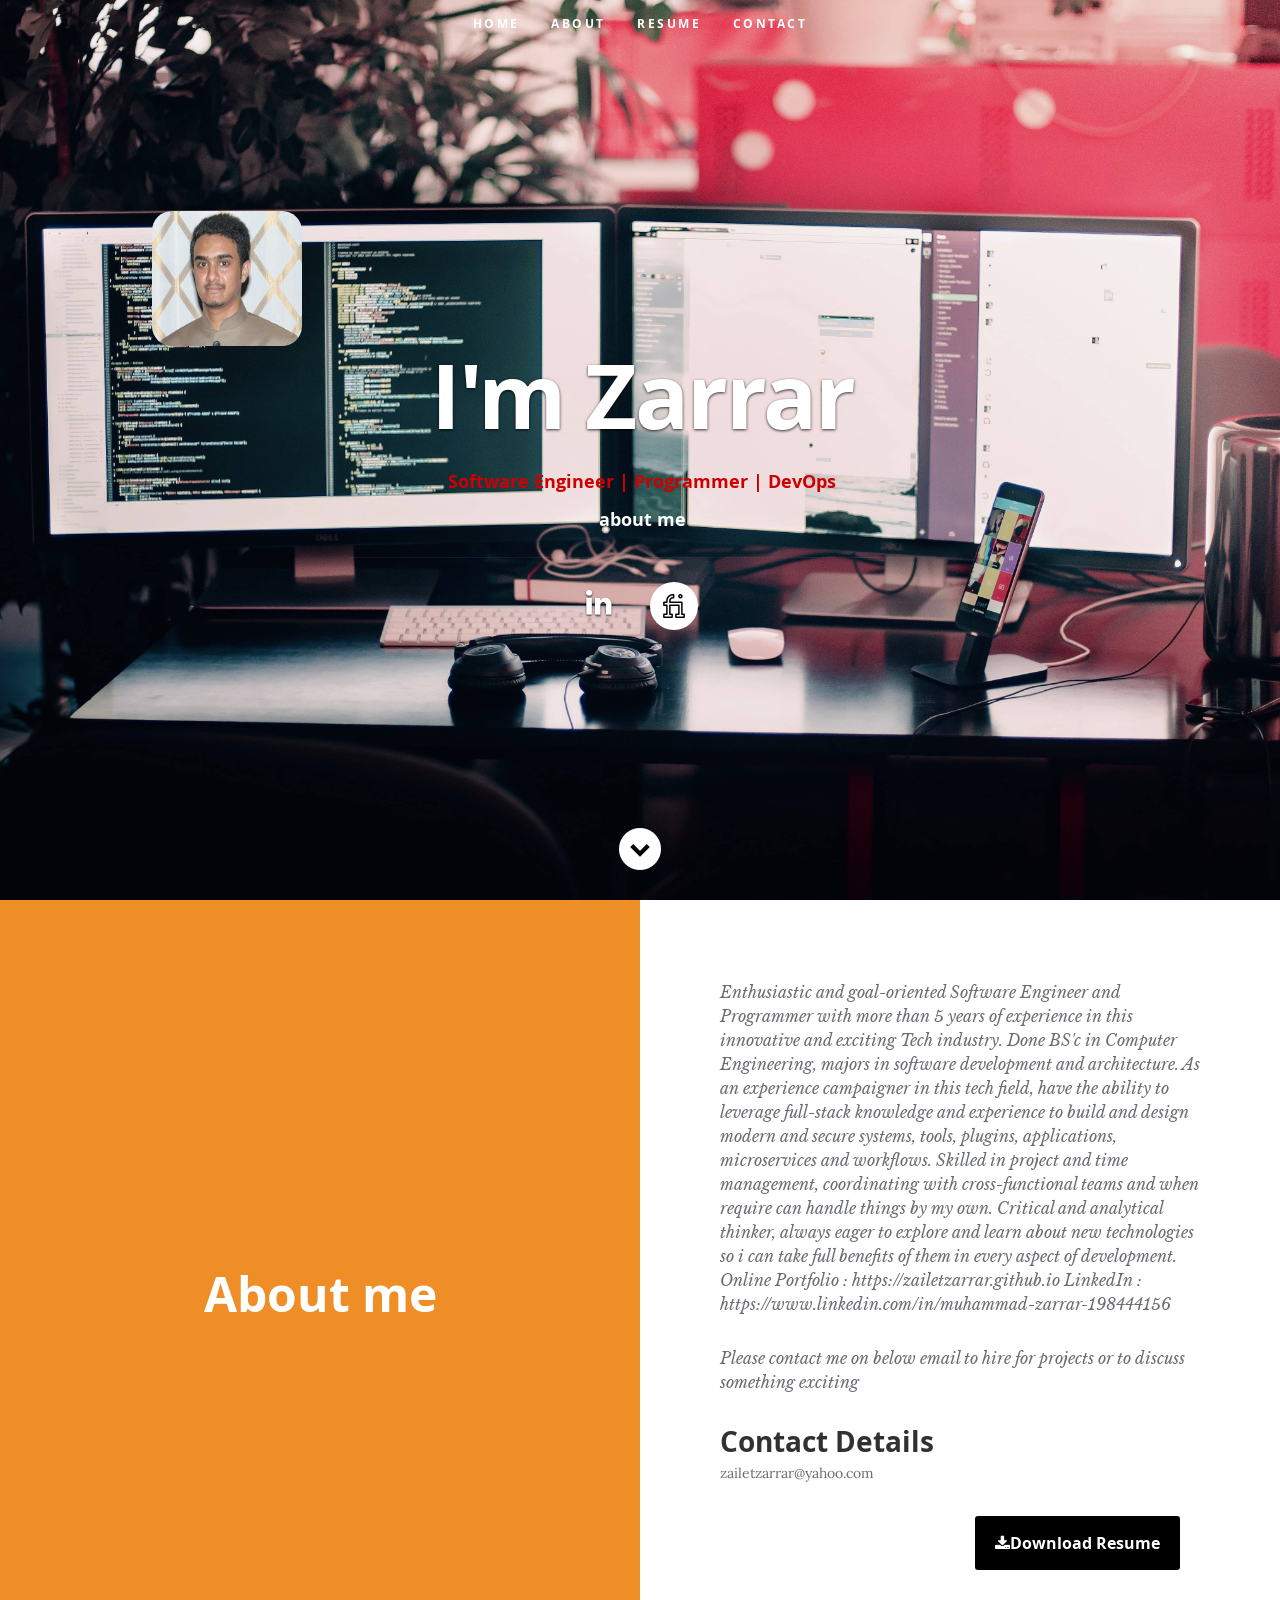
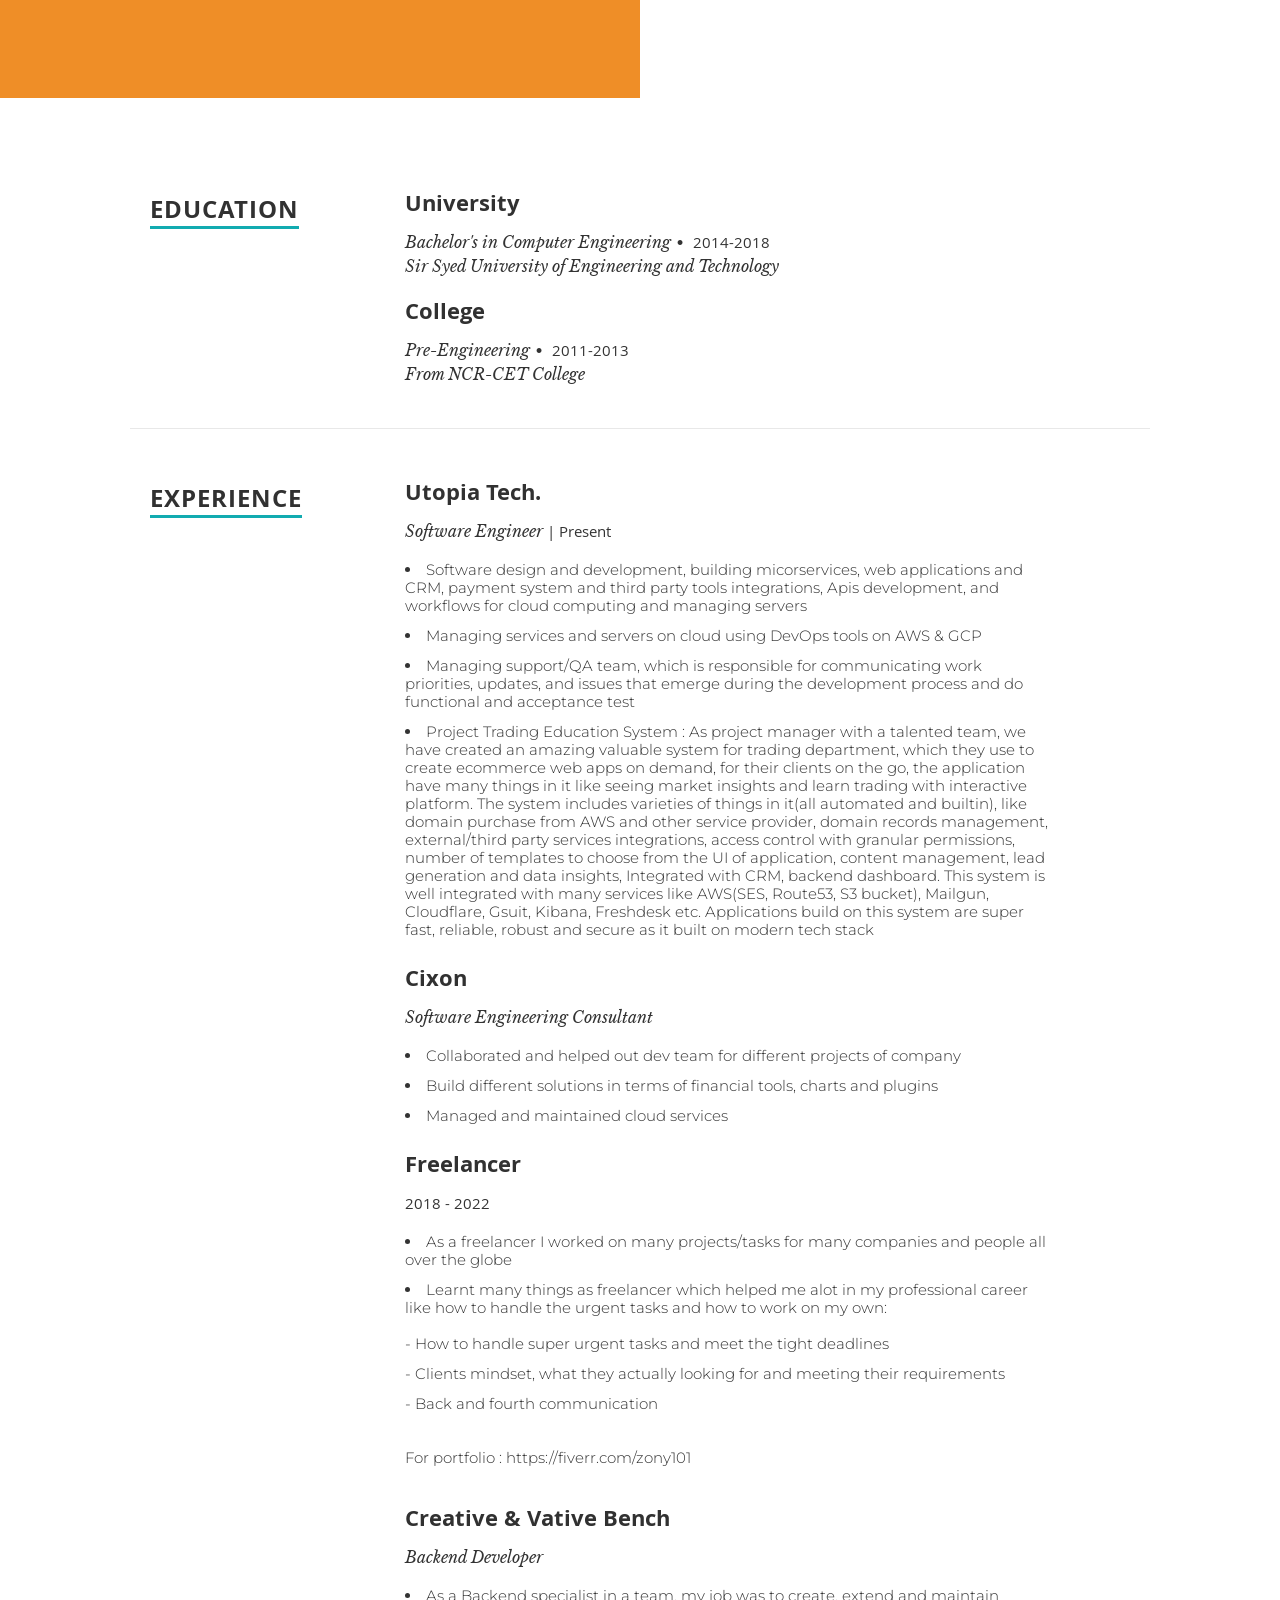
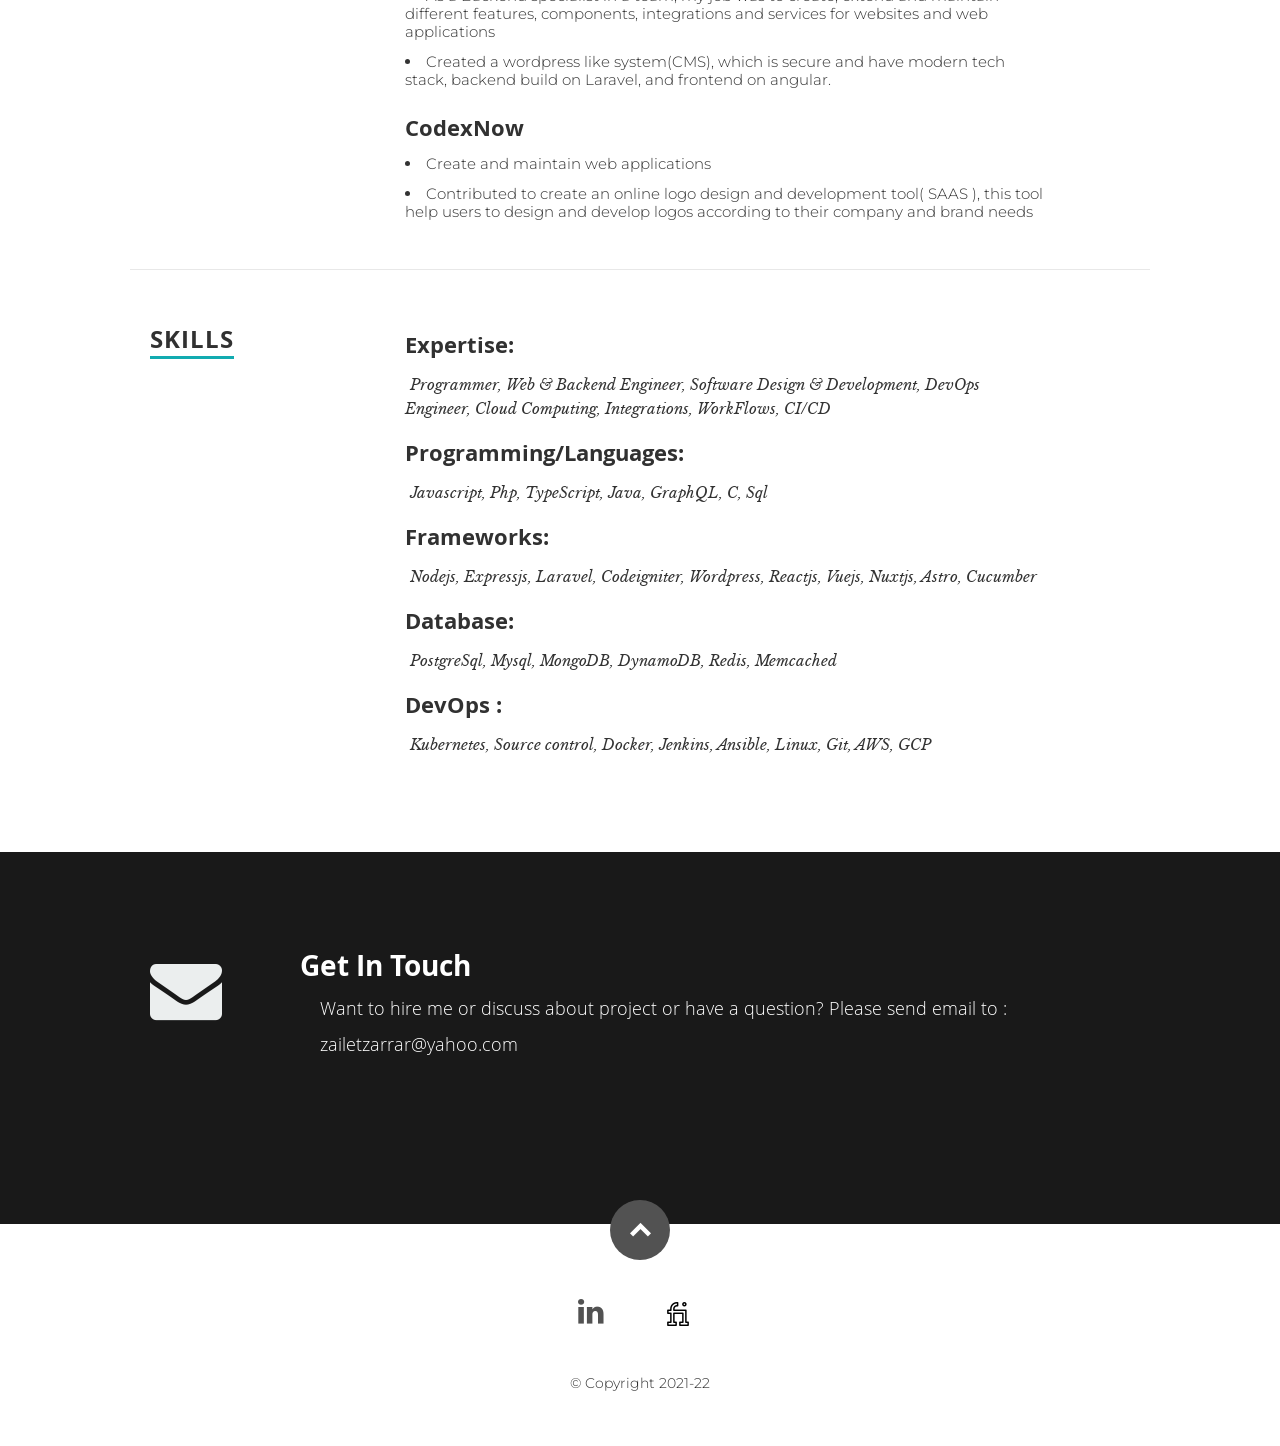
==== commit e29740c6: "test" ====
--- a/index.html
+++ b/index.html
@@ -150,10 +150,10 @@
                   <h3>Utopia Tech.</h3>
                   <p class="info">Software Engineer <em class="date"> | Present</em></p>
                   <ul style="list-style:inside;">
-                     <li>Develop, design solutions, workflows, extend, code reviews and maintain different projects, tools, plugins, applications and microservices like : CRM's | Web applications | API's | Integrations</li>
-                     <li>Managing projects, services and servers on cloud using DevOps tools on AWS & GCP</li>
-                     <li>Managing and supervising a small support team, which is responsible for communicating work priorities, updates, and issues that emerge during the development process or task, also help and provide assistants to others teams and agents</li>
-                     <li>Created an amazing valuable system majorly for sales teams, which they use to create ecommerce web apps on demand, for their clients on the go, the system includes varieties of things in it(all automated and builtin), like domain purchase, provided them number of templates to choose from the UI of application, data insights, Integrated with CRM, backend dashboard to manage different things and well integrated with 3rd party services like AWS, Mailgun, Cloudflare, Gsuit, Domain managing services etc. Applications build on this system are super fast, reliable and secure as it built on modern tech stack.</li>
+                     <li>Software design and development, building micorservices, web applications and CRM, payment system and third party tools integrations, Apis development, and workflows for cloud computing and managing servers</li>
+                     <li>Managing services and servers on cloud using DevOps tools on AWS & GCP</li>
+                     <li>Managing support/QA team, which is responsible for communicating work priorities, updates, and issues that emerge during the development process and do functional and acceptance test</li>
+                     <li>Project Trading Education System : As project manager with a talented team, we have created an amazing valuable system for trading department, which they use to create ecommerce web apps on demand, for their clients on the go, the application have many things in it like seeing market insights and learn trading with interactive platform. The system includes varieties of things in it(all automated and builtin), like domain purchase from AWS and other service provider, domain records management, external/third party services integrations, access control with granular permissions, number of templates to choose from the UI of application, content management, lead generation and data insights, Integrated with CRM, backend dashboard. This system is well integrated with many services like AWS(SES, Route53, S3 bucket), Mailgun, Cloudflare, Gsuit, Kibana, Freshdesk etc. Applications build on this system are super fast, reliable, robust and secure as it built on modern tech stack</li>
                   </ul>
             </div>
             </div> <!-- item end -->
@@ -201,7 +201,7 @@
                   <h3>CodexNow</h3>
                <ul style="list-style:inside;">
                      <li>Create and maintain web applications</li>
-                     <li>Contributed to create an online logo design and development tool, this tool help users to design and develop logos according to their company and brand needs</li>
+                     <li>Contributed to create an online logo design and development tool( SAAS ), this tool help users to design and develop logos according to their company and brand needs</li>
                   </ul>
                </div>
           </div> <!-- item end -->
@@ -223,9 +223,9 @@
 
          <div class="nine columns main-col">
             <ul>
-               <li class="info"><h3>Expertise: </h3><span style="font: 15px 'librebaskerville-italic', serif;">Programmer, Web & Backend Engineer, Software Design & Development, Fullstack & DevOps Engineer, Cloud Computing, Integrations, WorkFlows, CI/CD</span></li> 
+               <li class="info"><h3>Expertise: </h3><span style="font: 15px 'librebaskerville-italic', serif;">Programmer, Web & Backend Engineer, Software Design & Development, DevOps Engineer, Cloud Computing, Integrations, WorkFlows, CI/CD</span></li> 
                 <li class="info"><h3>Programming/Languages: </h3><span style="font: 15px 'librebaskerville-italic', serif;"> Javascript, Php, TypeScript, Java, GraphQL, C, Sql</span></li>
-                <li class="info"><h3>Frameworks:</h3><span style="font: 15px 'librebaskerville-italic', serif;">Nodejs, Expressjs, Laravel, Codeigniter, Wordpress, Reactjs, Vuejs, Nuxtjs, Astro</span></li>
+                <li class="info"><h3>Frameworks:</h3><span style="font: 15px 'librebaskerville-italic', serif;">Nodejs, Expressjs, Laravel, Codeigniter, Wordpress, Reactjs, Vuejs, Nuxtjs, Astro, Cucumber</span></li>
                 <li class="info"><h3>Database: </h3><span style="font: 15px 'librebaskerville-italic', serif;">PostgreSql, Mysql, MongoDB, DynamoDB, Redis, Memcached</span></li>
                 <li class="info"><h3>DevOps : </h3><span style="font: 15px 'librebaskerville-italic', serif;">Kubernetes, Source control, Docker, Jenkins, Ansible, Linux, Git, AWS, GCP</span></li>
               </ul>
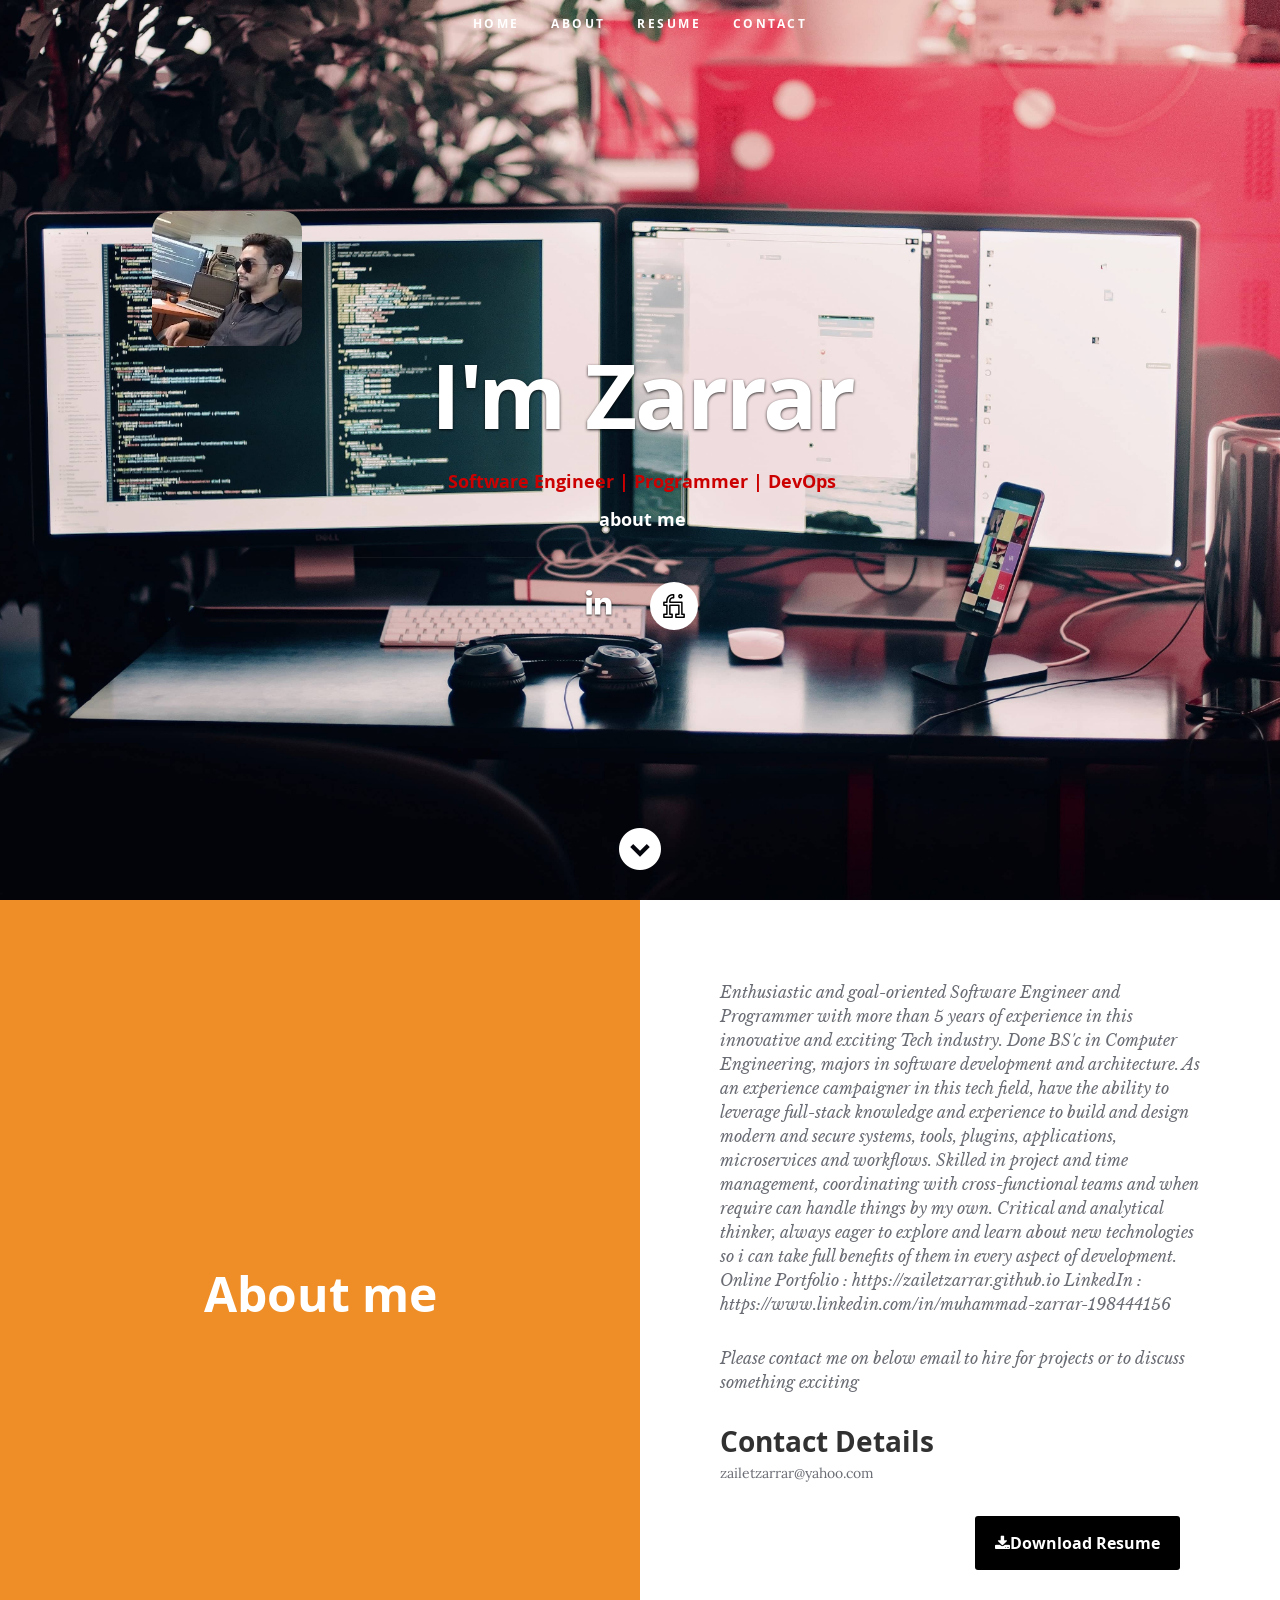
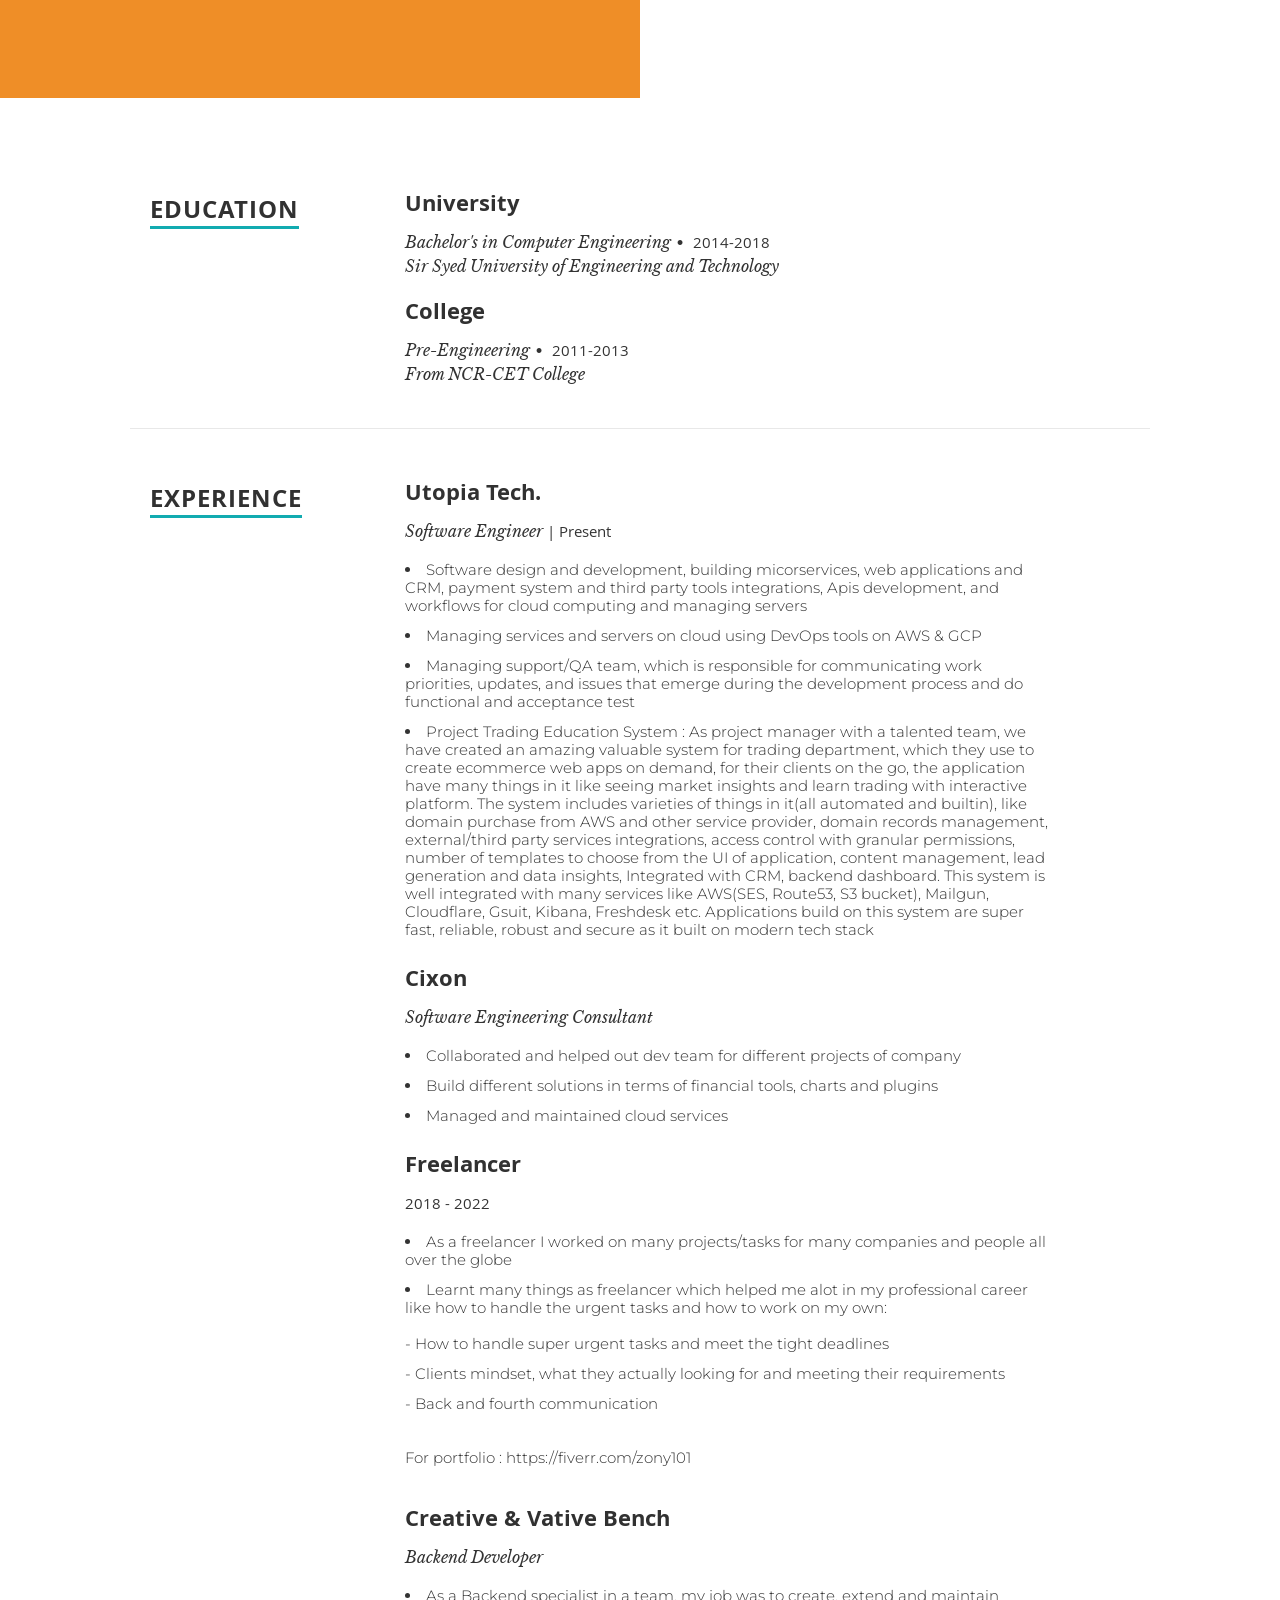
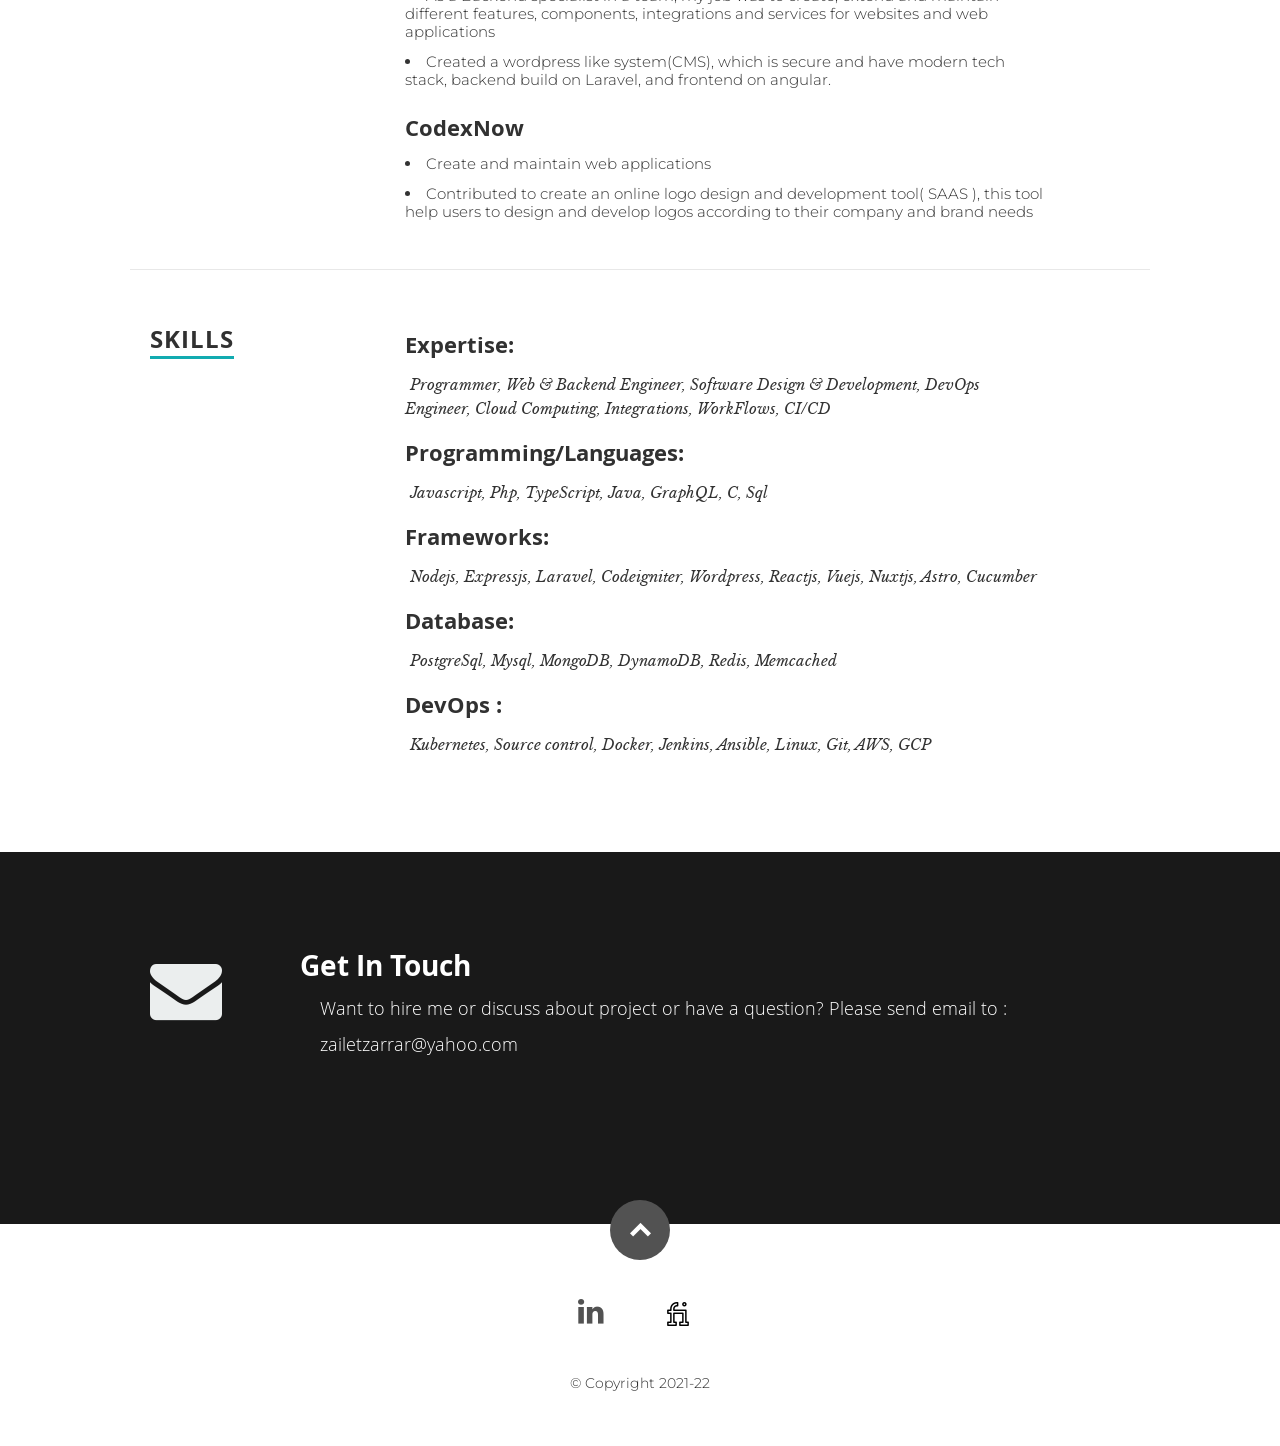
==== commit 9761c1ee: "test" ====
--- a/index.html
+++ b/index.html
@@ -47,7 +47,7 @@
 
 <div class="hover14 columnsBannerSubText">
  
-    <figure><img  src="images/me1.jpg" /></figure>
+    <figure><img  src="images/me1.jpeg" /></figure>
     
 
             <h1 class="responsive-headline">I'm Zarrar</h1>
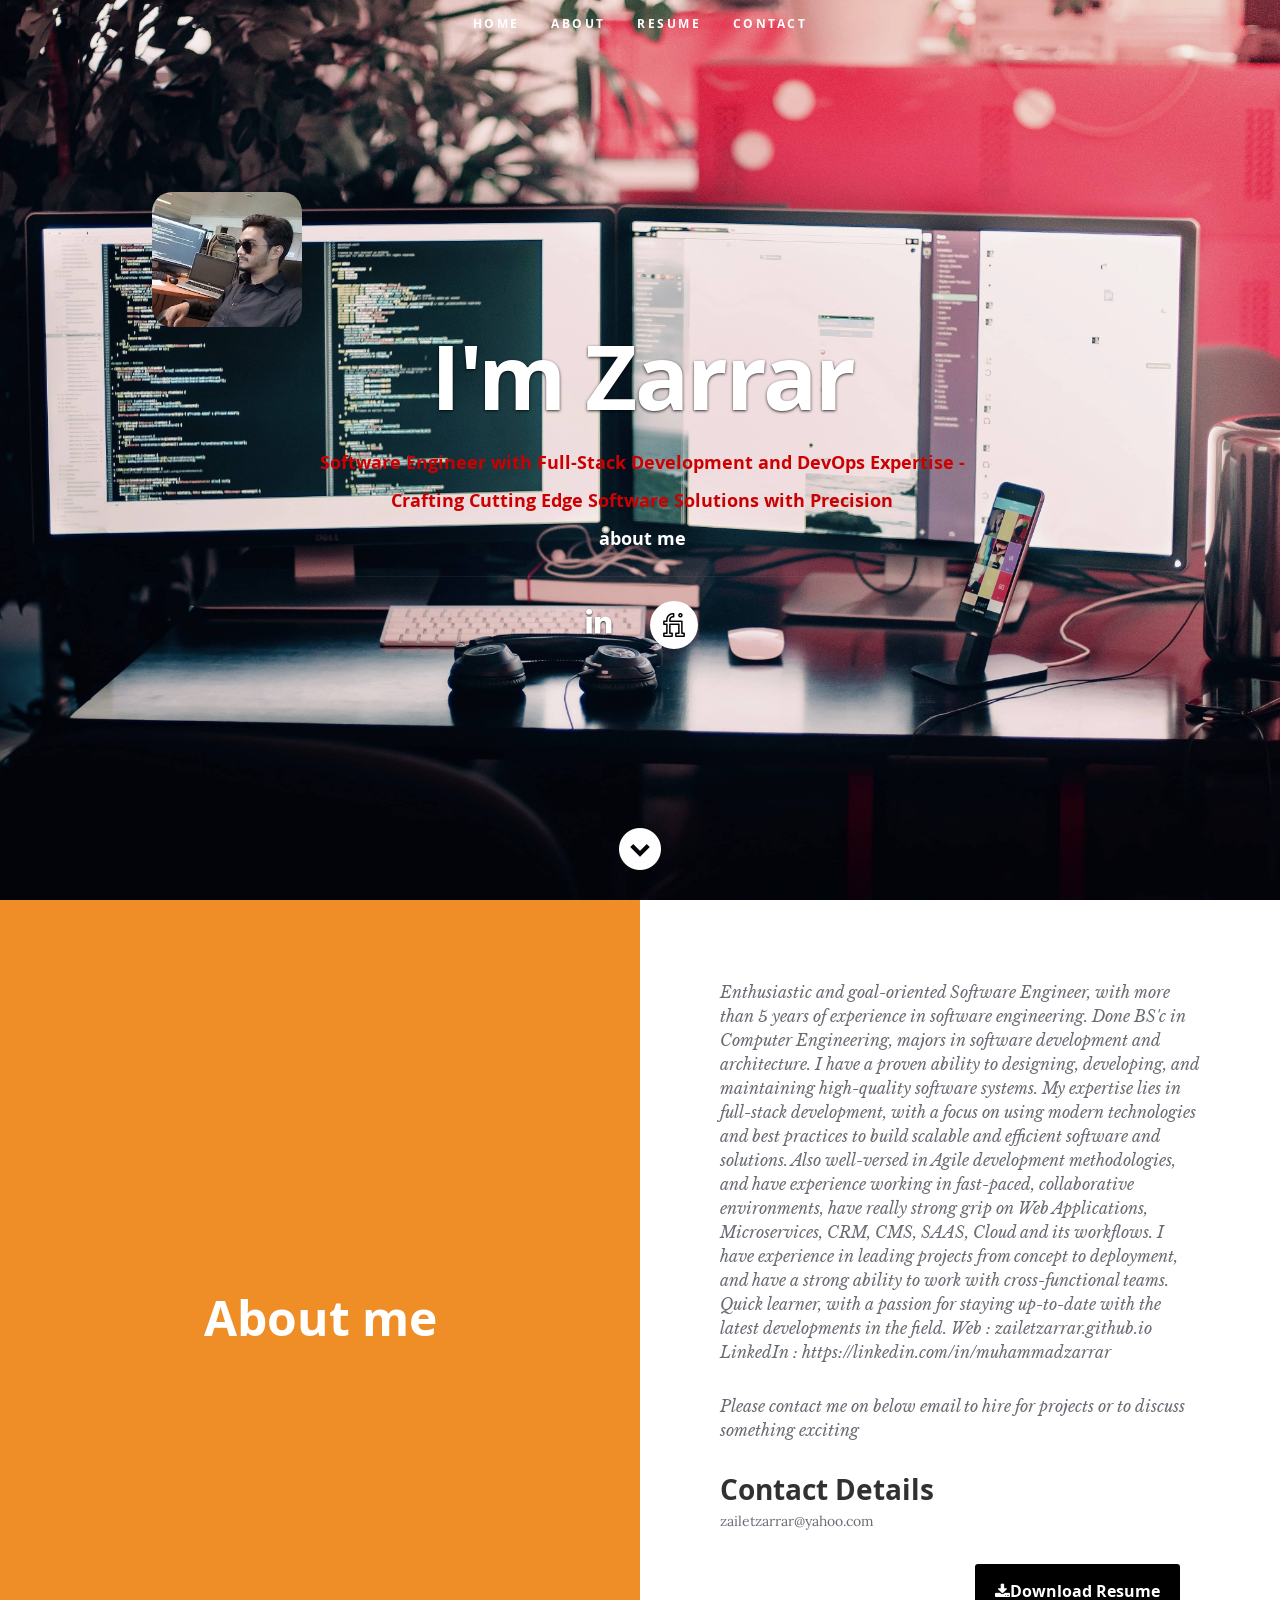
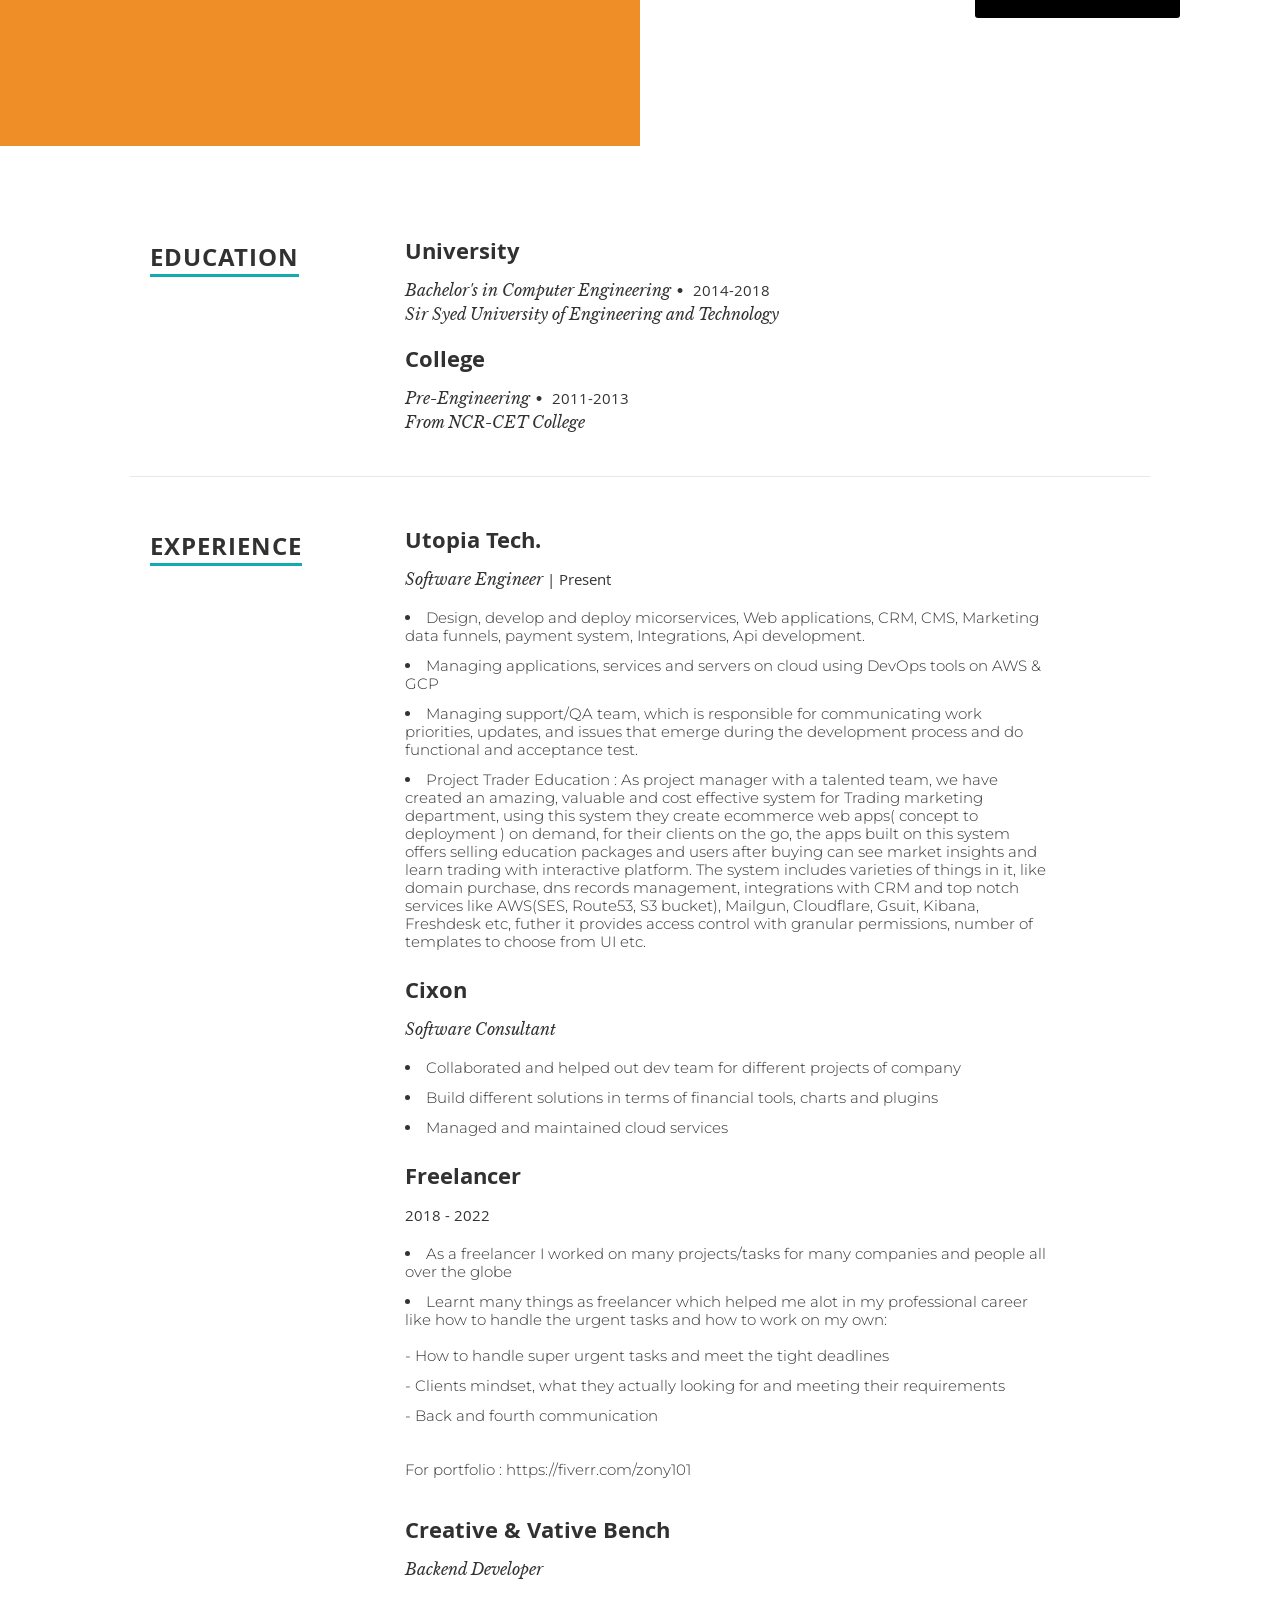
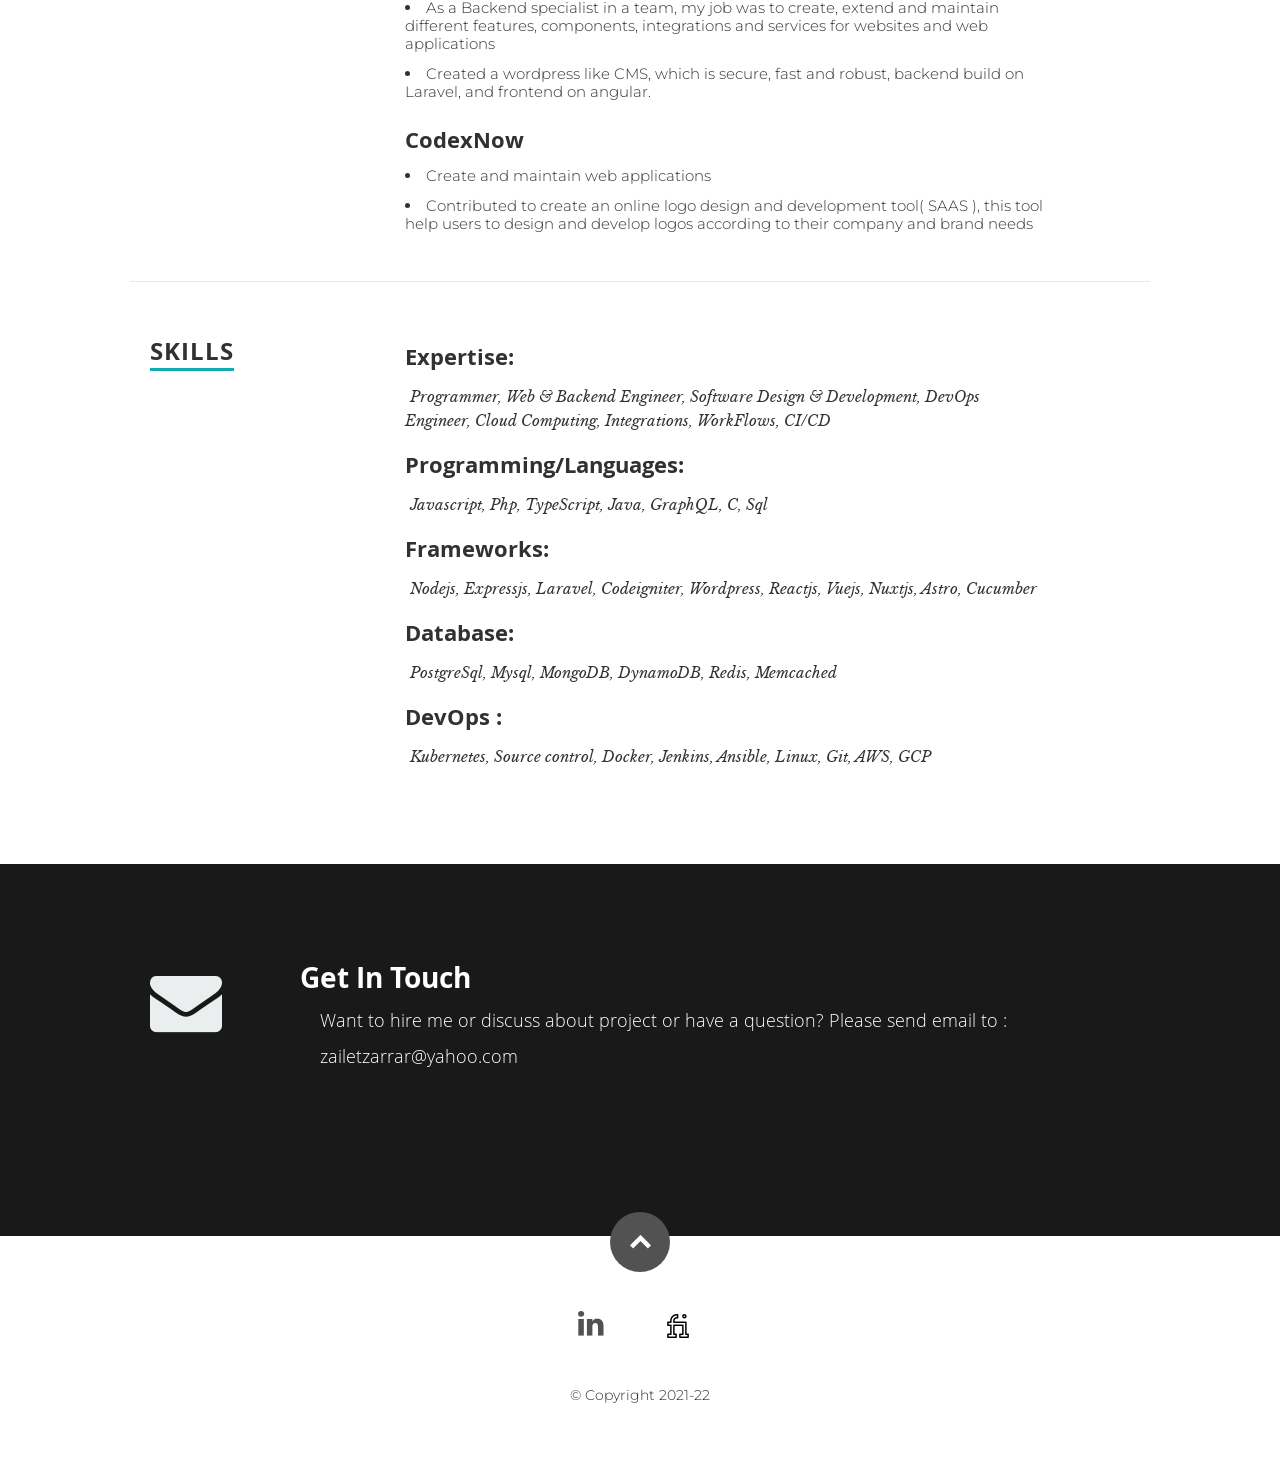
==== commit b1e206a1: "revamp" ====
--- a/index.html
+++ b/index.html
@@ -51,10 +51,10 @@
     
 
             <h1 class="responsive-headline">I'm Zarrar</h1>
-            <h3><span>Software Engineer | Programmer | DevOps</span><a class="smoothscroll" href="#about" style="color:white;"><br>about me</a></h3>
+            <h3><span>Software Engineer with Full-Stack Development and DevOps Expertise - Crafting Cutting Edge Software Solutions with Precision</span><a class="smoothscroll" href="#about" style="color:white;"><br>about me</a></h3>
             <hr />
             <ul class="social">
-               <li><a href="https://www.linkedin.com/in/muhammad-zarrar-198444156" target="_blank"><i class="fa fa-linkedin"></i></a></li>
+               <li><a href="https://linkedin.com/in/muhammadzarrar" target="_blank"><i class="fa fa-linkedin"></i></a></li>
                <li><a href="https://www.fiverr.com/users/zony101" class="fiverrLink" target="_blank"><img src="images/fiverr.png"/></a></li>
             </ul>
          </div>
@@ -76,9 +76,9 @@
       </div>
       <body>
       <div class='about_right'>
-        <p class="subText">Enthusiastic and goal-oriented Software Engineer and Programmer with more than 5 years of experience in this innovative and exciting Tech industry. Done BS'c in Computer Engineering, majors in software development and architecture. As an experience campaigner in this tech field, have the ability to leverage full-stack knowledge and experience to build and design modern and secure systems, tools, plugins, applications, microservices and workflows. Skilled in project and time management, coordinating with cross-functional teams and when require can handle things by my own. Critical and analytical thinker, always eager to explore and learn about new technologies so i can take full benefits of them in every aspect of development.
-        Online Portfolio : https://zailetzarrar.github.io  
-        LinkedIn : https://www.linkedin.com/in/muhammad-zarrar-198444156</p>
+        <p class="subText">Enthusiastic and goal-oriented Software Engineer, with more than 5 years of experience in software engineering. Done BS'c in Computer Engineering, majors in software development and architecture. I have a proven ability to designing, developing, and maintaining high-quality software systems. My expertise lies in full-stack development, with a focus on using modern technologies and best practices to build scalable and efficient software and solutions. Also well-versed in Agile development methodologies, and have experience working in fast-paced, collaborative environments, have really strong grip on Web Applications, Microservices, CRM, CMS, SAAS, Cloud and its workflows. I have experience in leading projects from concept to deployment, and have a strong ability to work with cross-functional teams. Quick learner, with a passion for staying up-to-date with the latest developments in the field.
+        Web : zailetzarrar.github.io 
+        LinkedIn : https://linkedin.com/in/muhammadzarrar</p>
          <p class="subText">Please contact me on below email to hire for projects or to discuss something exciting</p>
         <div class="columns contact-details" style="padding:0px;float: unset;">
 
@@ -150,10 +150,10 @@
                   <h3>Utopia Tech.</h3>
                   <p class="info">Software Engineer <em class="date"> | Present</em></p>
                   <ul style="list-style:inside;">
-                     <li>Software design and development, building micorservices, web applications and CRM, payment system and third party tools integrations, Apis development, and workflows for cloud computing and managing servers</li>
-                     <li>Managing services and servers on cloud using DevOps tools on AWS & GCP</li>
-                     <li>Managing support/QA team, which is responsible for communicating work priorities, updates, and issues that emerge during the development process and do functional and acceptance test</li>
-                     <li>Project Trading Education System : As project manager with a talented team, we have created an amazing valuable system for trading department, which they use to create ecommerce web apps on demand, for their clients on the go, the application have many things in it like seeing market insights and learn trading with interactive platform. The system includes varieties of things in it(all automated and builtin), like domain purchase from AWS and other service provider, domain records management, external/third party services integrations, access control with granular permissions, number of templates to choose from the UI of application, content management, lead generation and data insights, Integrated with CRM, backend dashboard. This system is well integrated with many services like AWS(SES, Route53, S3 bucket), Mailgun, Cloudflare, Gsuit, Kibana, Freshdesk etc. Applications build on this system are super fast, reliable, robust and secure as it built on modern tech stack</li>
+                     <li>Design, develop and deploy micorservices, Web applications, CRM, CMS, Marketing data funnels, payment system, Integrations, Api development.</li>
+                     <li>Managing applications, services and servers on cloud using DevOps tools on AWS & GCP</li>
+                     <li>Managing support/QA team, which is responsible for communicating work priorities, updates, and issues that emerge during the development process and do functional and acceptance test.</li>
+                     <li>Project Trader Education : As project manager with a talented team, we have created an amazing, valuable and cost effective system for Trading marketing department, using this system they create ecommerce web apps( concept to deployment ) on demand, for their clients on the go, the apps built on this system offers selling education packages and users after buying can see market insights and learn trading with interactive platform. The system includes varieties of things in it, like domain purchase, dns records management, integrations with CRM and top notch services like AWS(SES, Route53, S3 bucket), Mailgun, Cloudflare, Gsuit, Kibana, Freshdesk etc, futher it provides access control with granular permissions, number of templates to choose from UI etc.</li>
                   </ul>
             </div>
             </div> <!-- item end -->
@@ -161,7 +161,7 @@
             <div class="row item">
                <div class="twelve columns">
                   <h3>Cixon</h3>
-                  <p class="info">Software Engineering Consultant</p>
+                  <p class="info">Software Consultant</p>
                   <ul style="list-style:inside;">
                      <li>Collaborated and helped out dev team for different projects of company</li>
                      <li>Build different solutions in terms of financial tools, charts and plugins</li>
@@ -191,7 +191,7 @@
                   <p class="info">Backend Developer</p>
                   <ul style="list-style:inside;">
                      <li>As a Backend specialist in a team, my job was to create, extend and maintain different features, components, integrations and services for websites and web applications</li>
-                     <li>Created a wordpress like system(CMS), which is secure and have modern tech stack, backend build on Laravel, and frontend on angular.</li>
+                     <li>Created a wordpress like CMS, which is secure, fast and robust, backend build on Laravel, and frontend on angular.</li>
                   </ul>
                </div>
             </div> <!-- item end -->
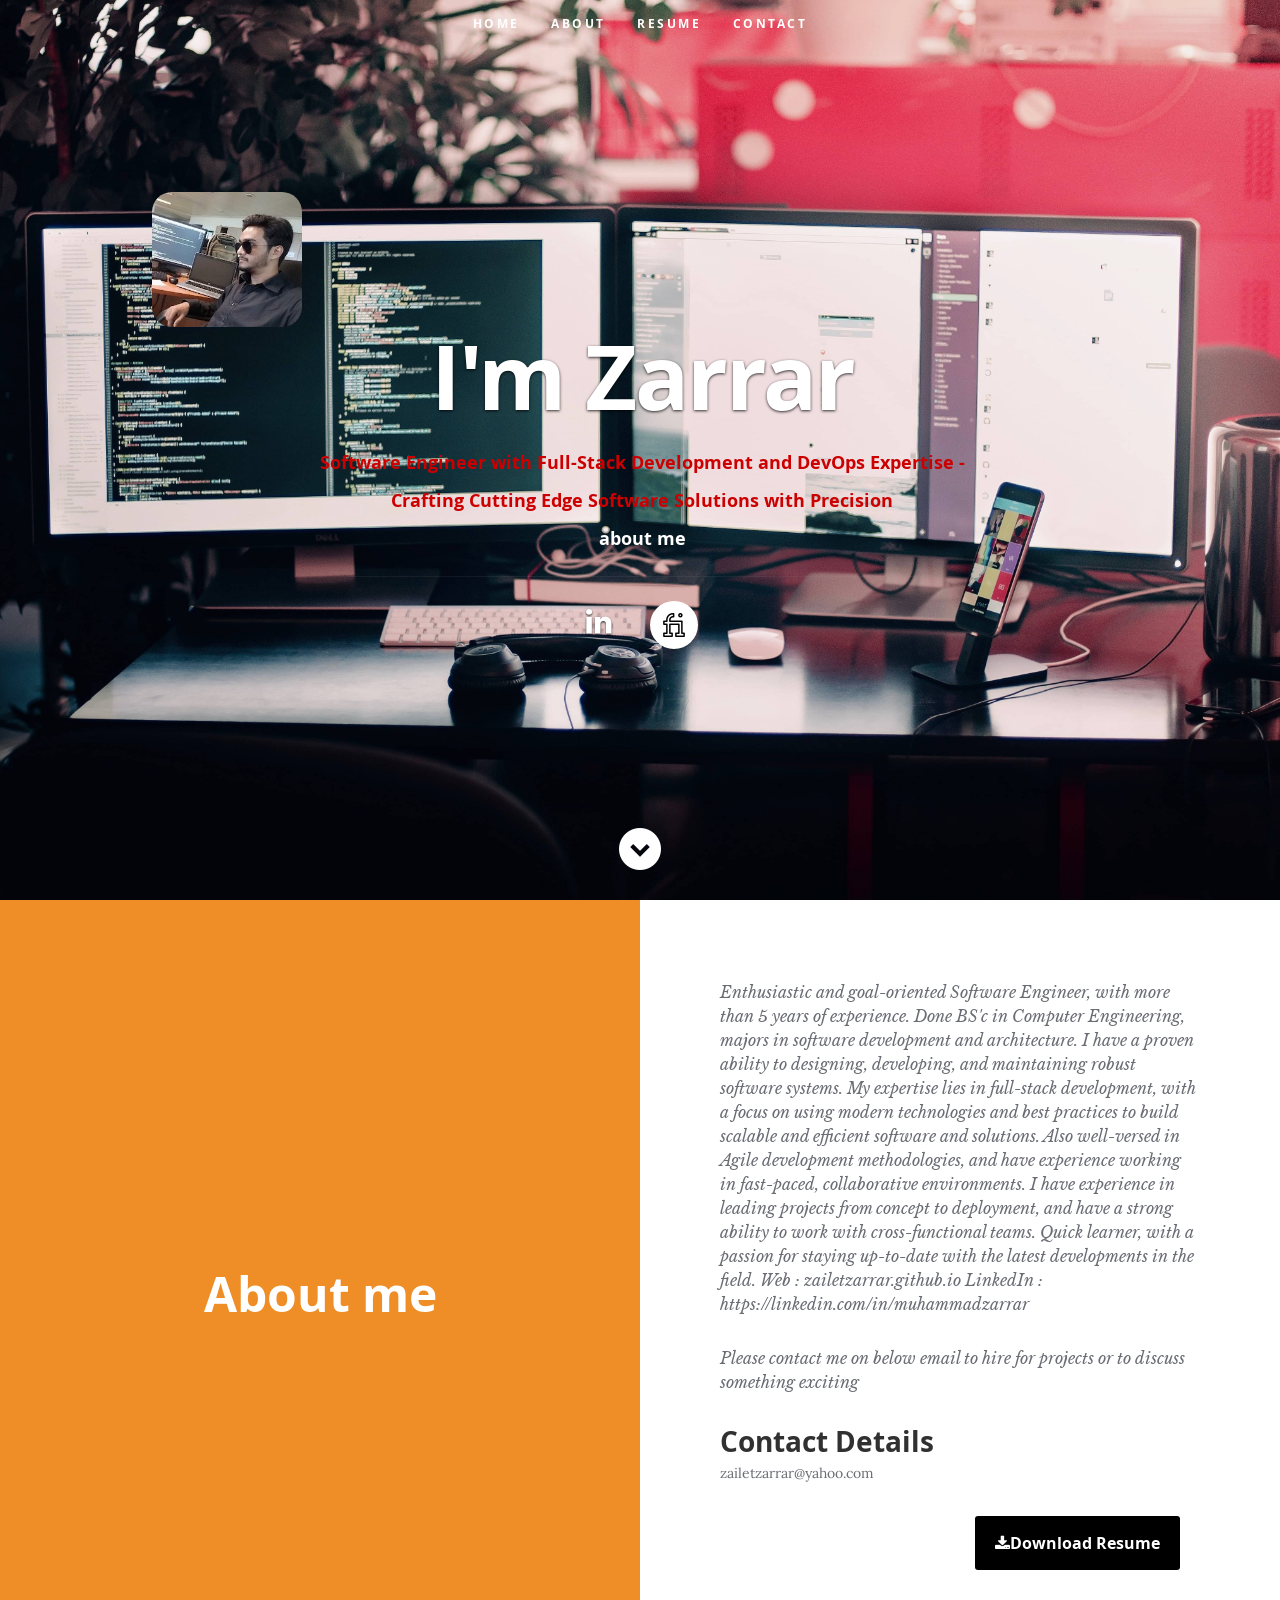
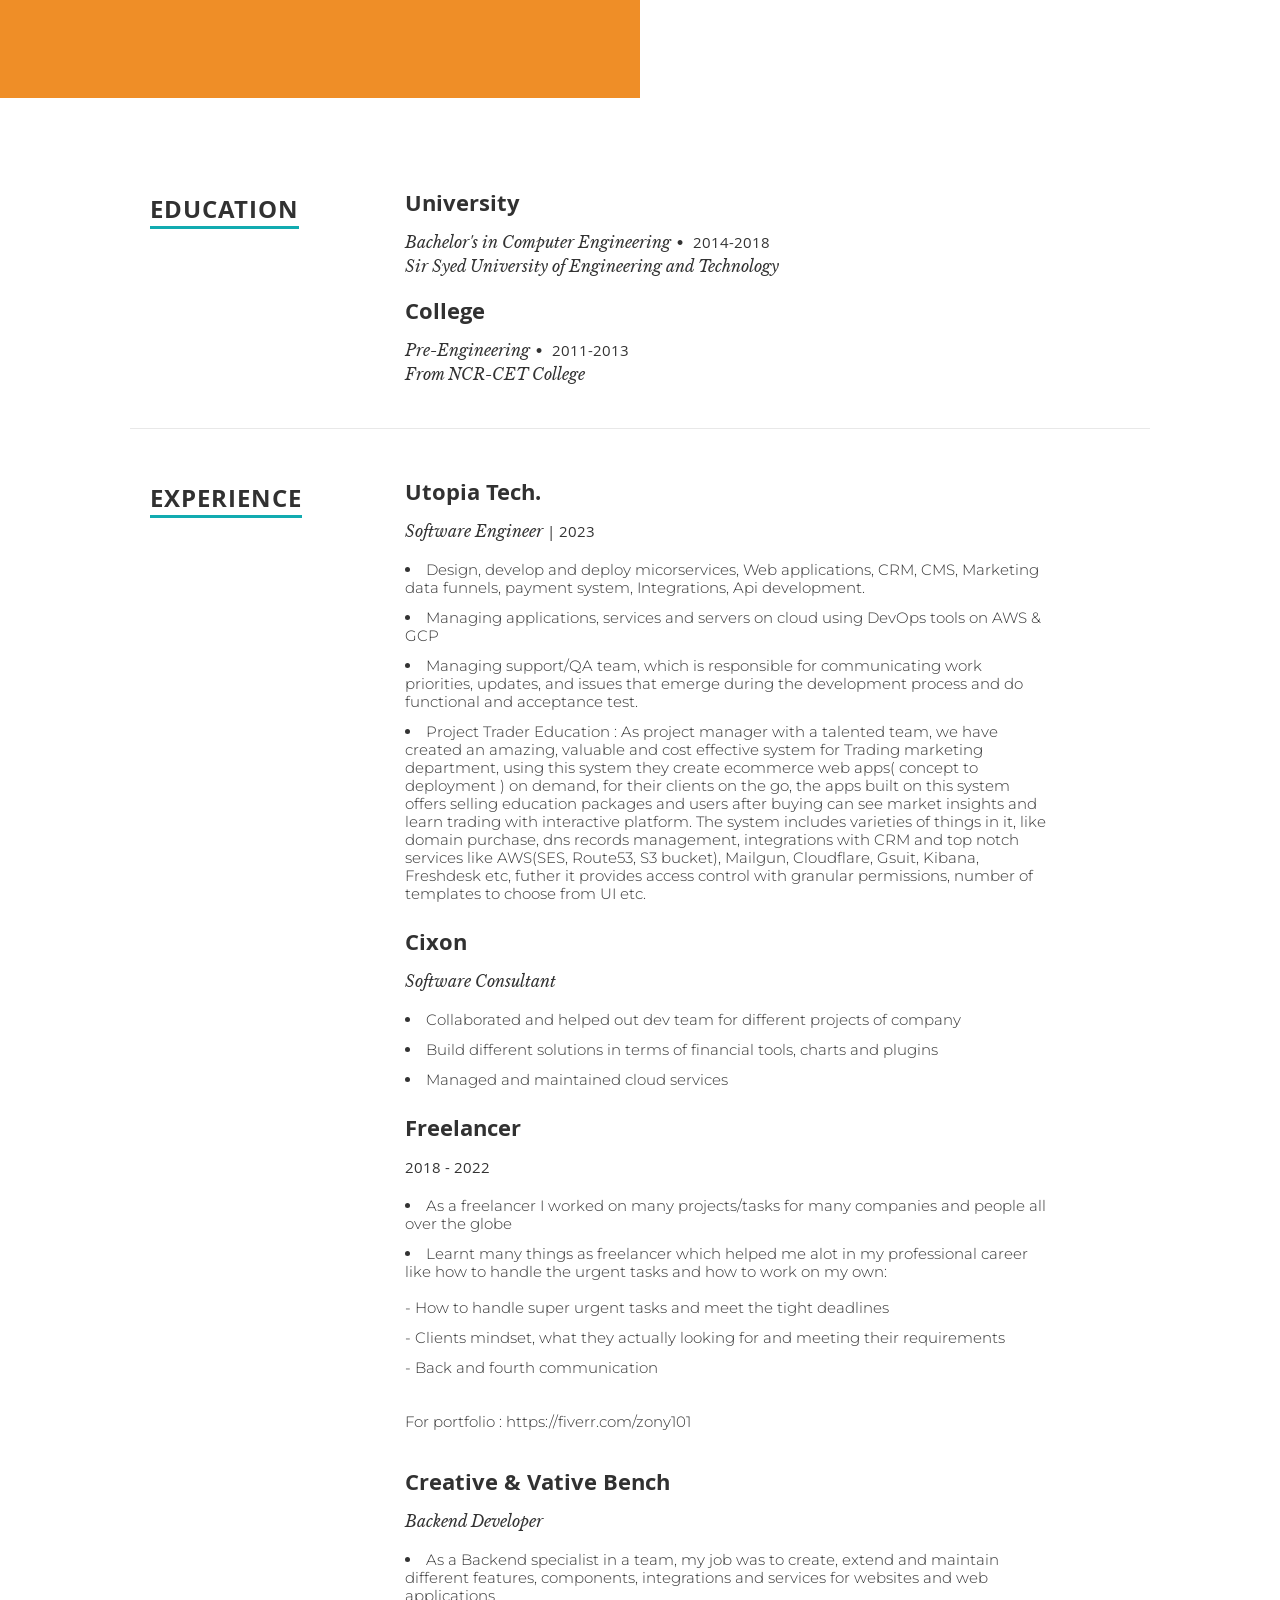
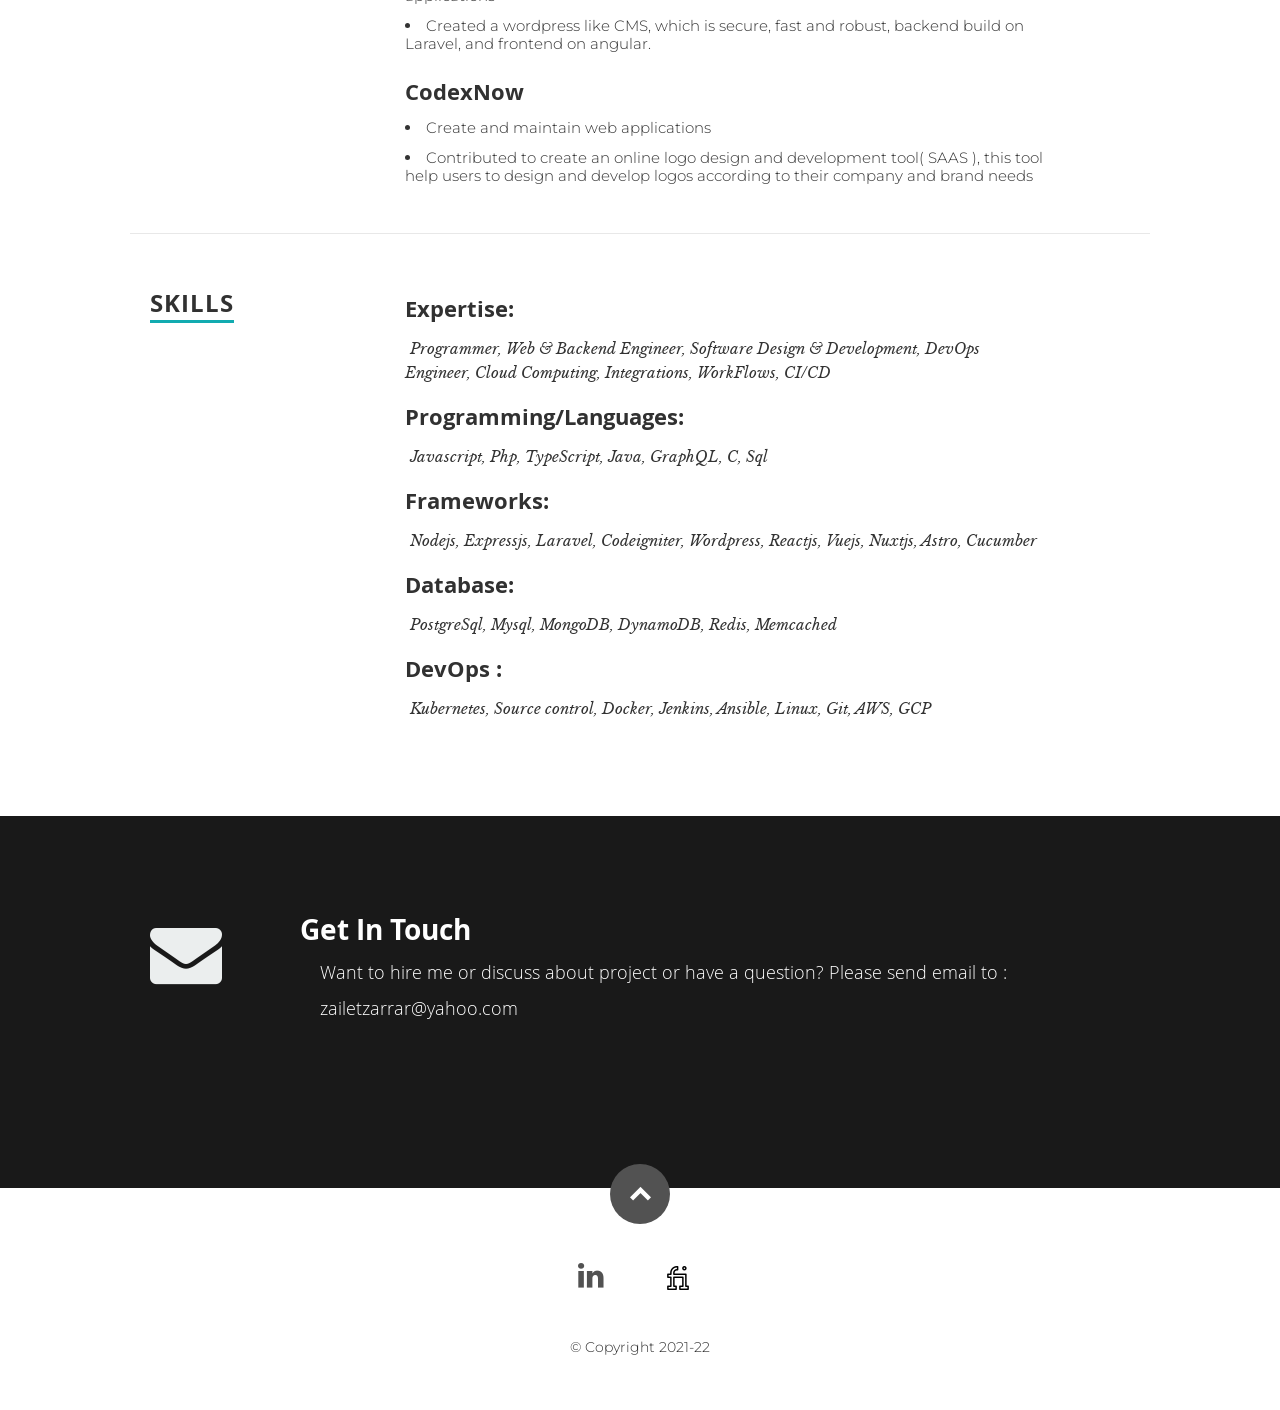
==== commit 329a56a5: "v1.0.0" ====
--- a/index.html
+++ b/index.html
@@ -76,7 +76,7 @@
       </div>
       <body>
       <div class='about_right'>
-        <p class="subText">Enthusiastic and goal-oriented Software Engineer, with more than 5 years of experience in software engineering. Done BS'c in Computer Engineering, majors in software development and architecture. I have a proven ability to designing, developing, and maintaining high-quality software systems. My expertise lies in full-stack development, with a focus on using modern technologies and best practices to build scalable and efficient software and solutions. Also well-versed in Agile development methodologies, and have experience working in fast-paced, collaborative environments, have really strong grip on Web Applications, Microservices, CRM, CMS, SAAS, Cloud and its workflows. I have experience in leading projects from concept to deployment, and have a strong ability to work with cross-functional teams. Quick learner, with a passion for staying up-to-date with the latest developments in the field.
+        <p class="subText">Enthusiastic and goal-oriented Software Engineer, with more than 5 years of experience. Done BS'c in Computer Engineering, majors in software development and architecture. I have a proven ability to designing, developing, and maintaining robust software systems. My expertise lies in full-stack development, with a focus on using modern technologies and best practices to build scalable and efficient software and solutions. Also well-versed in Agile development methodologies, and have experience working in fast-paced, collaborative environments. I have experience in leading projects from concept to deployment, and have a strong ability to work with cross-functional teams. Quick learner, with a passion for staying up-to-date with the latest developments in the field.
         Web : zailetzarrar.github.io 
         LinkedIn : https://linkedin.com/in/muhammadzarrar</p>
          <p class="subText">Please contact me on below email to hire for projects or to discuss something exciting</p>
@@ -148,7 +148,7 @@
             <div class="row item">
                <div class="twelve columns">
                   <h3>Utopia Tech.</h3>
-                  <p class="info">Software Engineer <em class="date"> | Present</em></p>
+                  <p class="info">Software Engineer <em class="date"> | 2023</em></p>
                   <ul style="list-style:inside;">
                      <li>Design, develop and deploy micorservices, Web applications, CRM, CMS, Marketing data funnels, payment system, Integrations, Api development.</li>
                      <li>Managing applications, services and servers on cloud using DevOps tools on AWS & GCP</li>
